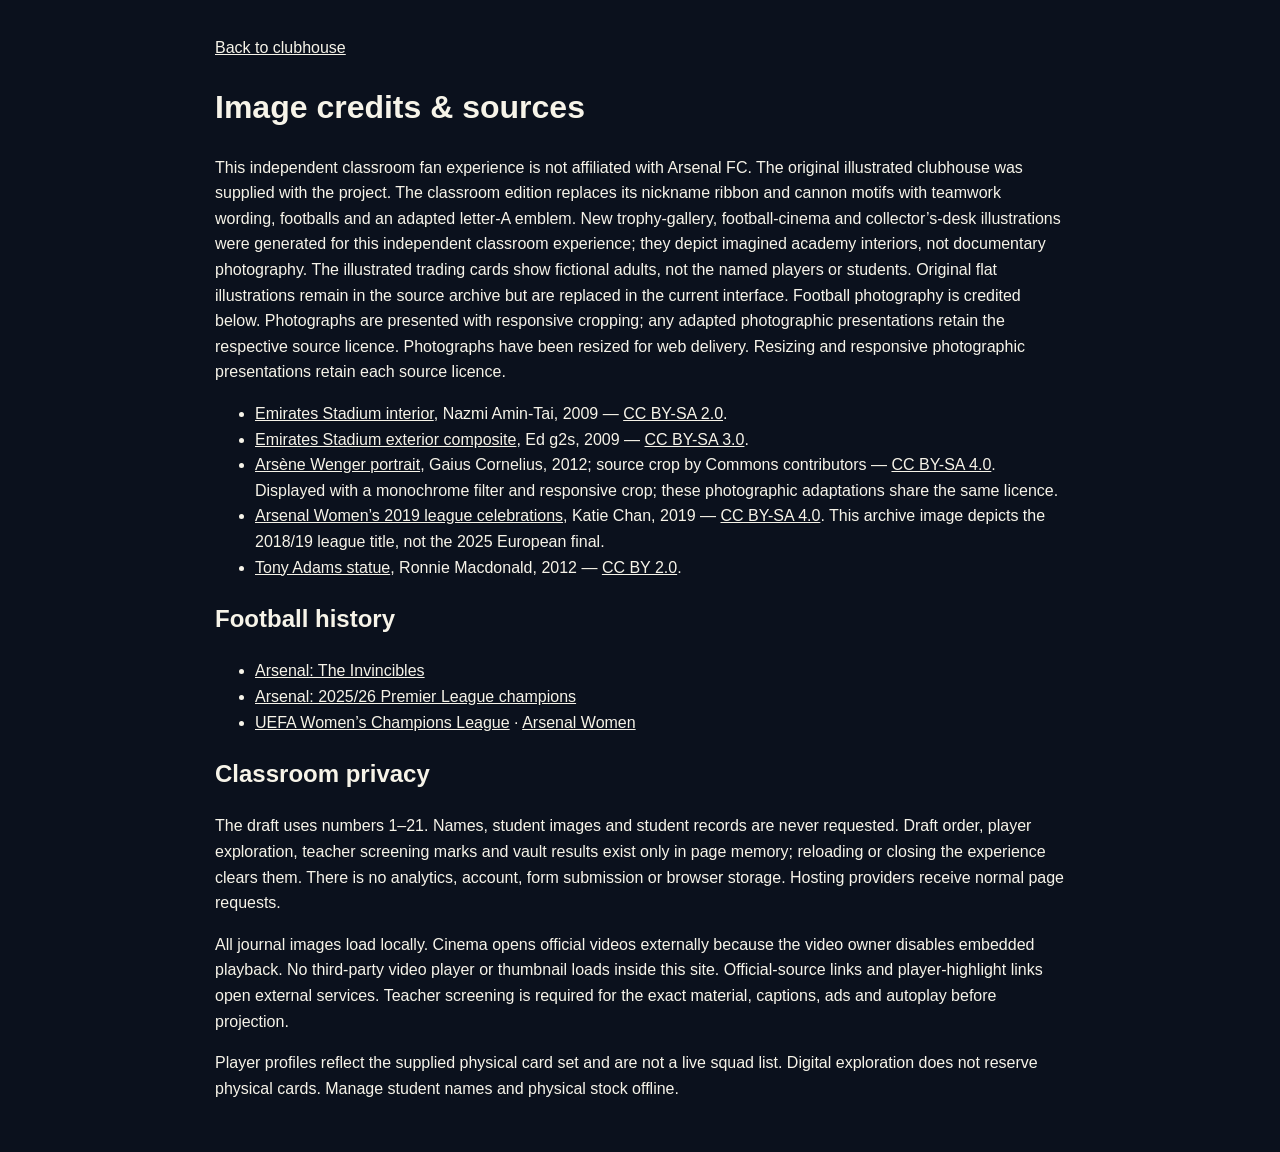
==== credits.html @ dc144e75 "Complete immersive classroom redesign and classroom artwork cleanup" ====
<!doctype html><html lang="en"><head><meta charset="utf-8"><meta name="viewport" content="width=device-width,initial-scale=1"><title>Credits & sources · Arsenal Academy</title><link rel="icon" href="data:,"><link rel="stylesheet" href="academy.css?v=editorial-3"></head><body><main style="max-width:920px;padding:35px;margin:auto;line-height:1.6"><a href="index.html">Back to clubhouse</a><h1>Image credits & sources</h1><p>This independent classroom fan experience is not affiliated with Arsenal FC. The original illustrated clubhouse was supplied with the project. The classroom edition replaces its nickname ribbon and cannon motifs with teamwork wording, footballs and an adapted letter-A emblem. New trophy-gallery, football-cinema and collector’s-desk illustrations were generated for this independent classroom experience; they depict imagined academy interiors, not documentary photography. The illustrated trading cards show fictional adults, not the named players or students. Original flat illustrations remain in the source archive but are replaced in the current interface. Football photography is credited below. Photographs are presented with responsive cropping; any adapted photographic presentations retain the respective source licence. Photographs have been resized for web delivery. Resizing and responsive photographic presentations retain each source licence.</p><ul>
<li><a href="https://commons.wikimedia.org/wiki/File:Emirates_stadium.jpg">Emirates Stadium interior</a>, Nazmi Amin-Tai, 2009 — <a href="https://creativecommons.org/licenses/by-sa/2.0/">CC BY-SA 2.0</a>.</li>
<li><a href="https://commons.wikimedia.org/wiki/File:Emirates_Stadium_-_East_side_-_Composite.jpg">Emirates Stadium exterior composite</a>, Ed g2s, 2009 — <a href="https://creativecommons.org/licenses/by-sa/3.0/">CC BY-SA 3.0</a>.</li>
<li><a href="https://commons.wikimedia.org/wiki/File:Arsene_Wenger_JHayes_(cropped).jpg">Arsène Wenger portrait</a>, Gaius Cornelius, 2012; source crop by Commons contributors — <a href="https://creativecommons.org/licenses/by-sa/4.0/">CC BY-SA 4.0</a>. Displayed with a monochrome filter and responsive crop; these photographic adaptations share the same licence.</li>
<li><a href="https://commons.wikimedia.org/wiki/File:Arsenal_WFC_v_Manchester_City_WFC,_11_May_2019_(03).jpg">Arsenal Women’s 2019 league celebrations</a>, Katie Chan, 2019 — <a href="https://creativecommons.org/licenses/by-sa/4.0/">CC BY-SA 4.0</a>. This archive image depicts the 2018/19 league title, not the 2025 European final.</li>
<li><a href="https://commons.wikimedia.org/wiki/File:Tony_Adams_Statue_-_front.jpg">Tony Adams statue</a>, Ronnie Macdonald, 2012 — <a href="https://creativecommons.org/licenses/by/2.0/">CC BY 2.0</a>.</li></ul>
<h2>Football history</h2><ul><li><a href="https://arsenal-fc.shorthandstories.com/the-invincibles-a-season-like-no-other/">Arsenal: The Invincibles</a></li><li><a href="https://www.arsenal.com/news/arsenal-crowned-202526-premier-league-champions-aOhcw4T06mFw">Arsenal: 2025/26 Premier League champions</a></li><li><a href="https://www.uefa.com/womenschampionsleague/history/seasons/2025/">UEFA Women’s Champions League</a> · <a href="https://www.arsenal.com/women">Arsenal Women</a></li></ul>
<h2>Classroom privacy</h2><p>The draft uses numbers 1–21. Names, student images and student records are never requested. Draft order, player exploration, teacher screening marks and vault results exist only in page memory; reloading or closing the experience clears them. There is no analytics, account, form submission or browser storage. Hosting providers receive normal page requests.</p><p>All journal images load locally. Cinema opens official videos externally because the video owner disables embedded playback. No third-party video player or thumbnail loads inside this site. Official-source links and player-highlight links open external services. Teacher screening is required for the exact material, captions, ads and autoplay before projection.</p><p>Player profiles reflect the supplied physical card set and are not a live squad list. Digital exploration does not reserve physical cards. Manage student names and physical stock offline.</p></main></body></html>
---- academy.css ----
:root{color-scheme:dark;--ink:#111927;--paper:#f7f4e9;--red:#b71935;--gold:#e6c37e;--muted:#b4bfce;font-family:Arial,Helvetica,sans-serif;color:var(--paper);background:#0b111d;font-synthesis:none}*{box-sizing:border-box}[hidden]{display:none!important}body{margin:0}button,a,input,summary{touch-action:manipulation}button,a,summary{-webkit-tap-highlight-color:transparent}button{font:inherit;cursor:pointer}a{color:inherit}button:disabled{opacity:.45;cursor:not-allowed}button:focus-visible,a:focus-visible,summary:focus-visible,input:focus-visible{outline:3px solid #ffd46d;outline-offset:4px}button,a,summary{scroll-margin:20px}.sr-only{position:absolute;width:1px;height:1px;padding:0;margin:-1px;clip:rect(0,0,0,0);overflow:hidden;white-space:nowrap}.academy-bar{height:72px;padding:10px 28px;display:flex;align-items:center;gap:30px;border-bottom:1px solid #ffffff26;background:#101622}.wordmark{text-decoration:none;font-size:18px;font-weight:900;letter-spacing:.06em;line-height:1.25}.wordmark span{display:block;font-size:11px;letter-spacing:.13em;color:var(--gold)}.academy-bar nav{display:flex;gap:6px;margin-left:auto}.academy-bar nav a{text-decoration:none;padding:12px 14px;font-size:15px;font-weight:700;border-radius:4px}.academy-bar nav a[aria-current]{background:var(--red)}.academy-bar nav a:hover{background:#ffffff16}.academy-bar nav a[aria-current]:hover{background:var(--red)}.primary,.quiet,.btn,.outline,.monitor-select{display:inline-flex;align-items:center;justify-content:center;min-height:48px;padding:12px 20px;border-radius:3px;font-weight:800;line-height:1.25;font-size:16px;text-decoration:none;border:1px solid transparent}.primary,.btn{background:var(--red);color:white}.primary:hover,.btn:hover{background:#d12744}.quiet,.outline{background:#ffffff0b;border-color:#ffffff38;color:var(--paper)}.quiet:hover,.outline:hover{background:#ffffff19}.academy-bar>.quiet{min-height:42px;font-size:14px;padding:9px 13px}#main{max-width:1920px;margin:auto;padding:0 28px}#slides{position:relative}.journal-top{height:52px;display:flex;align-items:center;justify-content:space-between;gap:20px;border-bottom:1px solid #ffffff38;font-size:14px;font-weight:900;letter-spacing:.12em}.journal-top>span:last-child{font-size:11px;color:#c2c7d1}.journal-top b{color:var(--gold);margin-left:10px}.spread{position:relative;isolation:isolate;overflow:hidden;min-height:500px;height:calc(100svh - 214px);max-height:1000px;background:var(--paper);color:var(--ink);display:grid;grid-template-columns:1fr 1fr}.story-copy{padding:clamp(30px,4.1vw,78px);display:flex;flex-direction:column;align-items:flex-start;justify-content:center;z-index:2;min-width:0}.kicker{font-size:clamp(12px,1vw,18px);font-weight:900;letter-spacing:.15em;line-height:1.45;display:block;color:var(--red)}.story-copy h1{font-family:Georgia,'Times New Roman',serif;font-size:clamp(38px,4.4vw,86px);line-height:.99;letter-spacing:-.055em;margin:20px 0 22px;font-weight:900;max-width:100%;outline:none}.story-copy h1 em{font-style:normal;color:var(--red)}.story-copy>p{font-size:clamp(20px,1.8vw,34px);line-height:1.4;max-width:630px;margin:0 0 24px}.story-copy .primary{margin-top:4px;font-size:clamp(16px,1.2vw,22px)}.photo{margin:0;min-width:0;min-height:0;position:relative;overflow:hidden}.photo img{height:100%;width:100%;object-fit:cover;display:block}.photo figcaption{position:absolute;bottom:46px;left:18px;right:16px;color:#fff;font-size:11px;line-height:1.4;text-shadow:0 1px 5px #000;background:#0c1427c9;padding:5px 8px;width:fit-content;max-width:calc(100% - 32px)}.spread-folio{position:absolute;bottom:0;left:0;right:0;height:36px;display:flex;align-items:center;justify-content:space-between;padding:0 24px;z-index:4;background:var(--ink);color:var(--paper);font-size:10px;letter-spacing:.16em;font-weight:800;border-top:1px solid #ffffff40}.journal-controls{display:flex;align-items:center;gap:12px;height:78px}.journal-controls .quiet,.journal-controls .primary{min-height:44px}.journal-controls #contents{font-size:14px;gap:20px}#count{color:var(--gold);font-variant-numeric:tabular-nums}.control-right{margin-left:auto;display:flex;gap:12px}.teacher-notes{position:absolute;z-index:8;bottom:80px;right:0;width:min(560px,96%);border:1px solid var(--gold);background:#111a2b;box-shadow:0 15px 60px #000b;padding:28px;border-radius:6px}.teacher-notes p{font-size:21px;line-height:1.5}.teacher-notes .actions{gap:10px}.teacher-notes #speechStatus{font-size:14px;color:var(--gold)}.question{border-top:1px solid #11192744;padding-top:14px;width:100%;max-width:600px;margin-top:4px}.question summary{font-size:clamp(16px,1.25vw,24px);line-height:1.4;cursor:pointer;font-weight:700}.question p{font-size:clamp(17px,1.4vw,27px);line-height:1.5;margin:14px 0 0;color:var(--red)}.layout-cover{color:var(--paper);background:var(--ink);display:block}.layout-cover>.photo{position:absolute;inset:0}.layout-cover>.photo:after{content:'';position:absolute;inset:0;background:linear-gradient(90deg,#101725ee 0%,#101725ad 43%,#10172511 100%),linear-gradient(0deg,#10172580,transparent)}.layout-cover .story-copy{position:relative;width:72%;height:100%;padding-bottom:65px}.layout-cover .kicker{color:var(--gold)}.layout-cover .story-copy h1{font-size:clamp(60px,8.6vw,165px);margin:18px 0;letter-spacing:-.06em}.layout-cover .story-copy h1 em{color:var(--paper)}.layout-cover .story-copy>p{font-size:clamp(21px,1.9vw,36px);max-width:560px}.cover-deck{display:flex;gap:45px;margin-top:14px;border-top:1px solid var(--gold);padding-top:15px;color:var(--gold);font-size:clamp(15px,1.2vw,23px);font-weight:700;line-height:1.4}.cover-stamp{position:absolute;right:32px;top:30px;border:1px solid var(--gold);padding:17px;color:var(--gold);font-size:12px;line-height:1.5;font-weight:800;letter-spacing:.08em;transform:rotate(4deg)}.layout-cover figcaption{left:auto}.layout-home{grid-template-columns:44% 56%;grid-template-rows:1fr 86px}.layout-home .story-copy{grid-row:1/3;padding-bottom:60px}.layout-home .story-copy h1{font-size:clamp(34px,3.7vw,74px)}.layout-home .photo img{object-position:50% 45%}.layout-home .photo figcaption{bottom:12px}.location-strip{display:flex;align-items:center;justify-content:space-between;gap:16px;background:var(--red);color:#fff;padding:0 25px 36px;font-size:10px;letter-spacing:.1em;font-weight:800}.location-strip strong{font-family:Georgia,serif;font-size:42px}.layout-unbeaten{background:var(--red);color:white;grid-template-columns:49% 51%}.layout-unbeaten .kicker{color:var(--gold)}.layout-unbeaten .story-copy h1{font-size:clamp(36px,4.3vw,83px)}.layout-unbeaten .story-copy h1 em{color:var(--paper)}.layout-unbeaten .question{border-color:#fff6}.layout-unbeaten .question p{color:var(--gold)}.stat-art{background:var(--ink);padding:clamp(26px,3vw,60px);padding-bottom:60px;display:flex;flex-direction:column;justify-content:center;text-align:center;border-left:1px solid #ffffff38}.stat-art>strong{font-size:clamp(150px,19vw,360px);line-height:.85;font-weight:900;letter-spacing:-.1em;display:block;color:var(--gold);margin:20px 0 24px}.stat-art>strong>span{font-size:15px;display:block;letter-spacing:.3em;color:#fff;margin-top:20px}.record{display:flex;justify-content:center;border-top:1px solid #ffffff38;border-bottom:1px solid #ffffff38;padding:16px 0;gap:35px;font-size:12px;letter-spacing:.06em}.record b{font-size:clamp(26px,3vw,54px);display:block}.stat-art>p{font-family:Georgia,serif;font-size:clamp(18px,1.8vw,34px);line-height:1.25;margin:20px 0 0}.layout-trophies{grid-template-columns:46% 54%}.layout-trophies .photo{background:#2a172b}.layout-trophies .photo img{object-fit:cover}.trophy-dates{display:flex;gap:28px;border-top:1px solid #11192744;padding-top:20px;font-family:Georgia,serif;font-size:clamp(24px,2.1vw,40px);color:var(--red)}.trophy-dates b{font:800 10px/1.5 Arial,sans-serif;display:block;letter-spacing:.1em;margin-top:5px;color:var(--ink)}.layout-portrait{grid-template-columns:52% 48%;background:var(--red);color:white}.layout-portrait .photo img{object-position:50% 26%;filter:grayscale(1)}.layout-portrait .story-copy h1{font-size:clamp(42px,5.3vw,103px)}.layout-portrait .story-copy h1 em,.layout-portrait .kicker,.layout-portrait .question p{color:var(--gold)}.layout-portrait .question{border-color:#fff5}.layout-women{grid-template-columns:43% 57%;background:#f5f2e8}.layout-women .photo{margin:clamp(20px,3vw,55px) clamp(20px,3vw,55px) 68px 0;transform:rotate(-2deg);border:10px solid white;box-shadow:0 12px 28px #17203330}.layout-women .photo img{object-position:center;object-fit:cover}.layout-women .photo figcaption{bottom:0;left:0;right:0;max-width:100%;width:100%;font-size:10px}.layout-women .story-copy{padding-right:15px}.title-years{display:flex;align-items:center;gap:20px;color:var(--red);font-family:Georgia,serif}.title-years b{font-size:clamp(36px,4.1vw,78px);letter-spacing:-.05em}.title-years span{font-size:22px}.layout-team{grid-template-columns:48% 52%;background:#f5f2e8}.pitch{margin:28px 0 64px 28px;position:relative;border:2px solid #ffffff80;background:repeating-linear-gradient(0deg,#174b3f 0 12.5%,#1b5547 12.5% 25%);display:flex;flex-direction:column;align-items:center;justify-content:space-evenly;padding:15px;outline:12px solid #123d34;outline-offset:-1px;isolation:isolate}.pitch:before{content:'';position:absolute;inset:12px;border:1px solid #fff5;z-index:-1}.pitch:after{content:'';width:32%;aspect-ratio:1;position:absolute;top:50%;left:50%;translate:-50% -50%;border:1px solid #fff5;border-radius:50%;z-index:-1}.pitch-line{position:absolute;left:12px;right:12px;top:50%;height:1px;background:#fff5;z-index:-1}.position{color:white;background:#102e29db;border:1px solid #ffffff65;padding:9px 20px;min-width:150px;display:flex;align-items:center;gap:15px;border-radius:4px;font-weight:800;font-size:16px}.position b{background:var(--red);border:2px solid white;min-width:36px;height:36px;display:grid;place-items:center;font-size:17px}.position[aria-pressed=true]{background:var(--gold);color:var(--ink);border-color:var(--gold)}.story-copy>.instruction{font-size:clamp(15px,1.2vw,22px);color:#52606b;margin-bottom:15px}.story-copy>.position-lesson{border-left:3px solid var(--red);padding-left:15px;font-size:clamp(18px,1.5vw,28px);min-height:90px;margin-bottom:0}.layout-cinema{background:#131c2e;color:var(--paper);grid-template-columns:51% 49%}.layout-cinema .kicker{color:var(--gold)}.layout-cinema .story-copy h1 em{color:var(--gold)}.layout-cinema .photo img{object-fit:cover}.layout-cinema .story-copy>.small{font-size:14px;margin-top:20px;color:#c4cbd7}.layout-cards{grid-template-columns:47% 53%;background:var(--paper)}.card-fan{position:relative;min-width:0;display:flex;justify-content:center;align-items:center;background:#152432;isolation:isolate;overflow:hidden}.collectible{position:absolute;width:44%;aspect-ratio:2/3;max-height:68%;border:5px solid var(--gold);border-radius:12px;padding:20px 12px;background:#9e1530;box-shadow:0 16px 36px #0008;color:var(--paper);display:flex;align-items:center;flex-direction:column;text-align:center;justify-content:space-between;transform-origin:50% 80%}.collectible>span:first-child{font-size:9px;letter-spacing:.1em}.collectible h2{font-family:Georgia,serif;font-size:clamp(24px,2.8vw,54px);line-height:1;margin:5px 0}.shirt-number{font-size:clamp(50px,7vw,130px);line-height:1;letter-spacing:-.1em;color:var(--gold);text-shadow:3px 3px #421021}.collectible>span{font-size:11px;font-weight:800}.collectible>strong{font-size:9px;border-top:1px solid #fff5;width:100%;padding-top:10px;letter-spacing:.06em}.card-0{left:6%;transform:rotate(-17deg);background:#a42237}.card-1{z-index:2;transform:rotate(0);translate:0 -12px}.card-2{right:6%;transform:rotate(17deg);background:#1f483c}.card-fan>p{position:absolute;bottom:48px;left:10px;right:10px;text-align:center;color:var(--gold);font-size:11px;letter-spacing:.1em;font-weight:800}.layout-draw{grid-template-columns:48% 52%}.draw-art{background:var(--red);display:flex;flex-direction:column;align-items:center;justify-content:center;color:var(--paper);padding:30px 25px 60px}.draw-art .kicker{color:var(--gold)}.draw-art>b{font-size:clamp(170px,23vw,440px);line-height:.9;letter-spacing:-.12em;margin:10px 30px 20px 0}.draw-art>span:not(.kicker){font-size:11px;font-weight:900;letter-spacing:.1em}.draw-balls{display:flex;gap:18px;margin-top:25px}.draw-balls span{width:clamp(44px,5vw,90px);aspect-ratio:1;border-radius:50%;display:grid;place-items:center;font-size:clamp(20px,2.4vw,45px);font-weight:900;background:var(--paper);color:var(--red);box-shadow:3px 7px 0 #5b0e22}.draw-balls span:nth-child(2){background:var(--gold);transform:translateY(-10px)}.layout-leaders{grid-template-columns:1fr;grid-template-rows:43% 1fr;background:var(--ink);color:var(--paper);padding-bottom:36px}.layout-leaders .story-copy{padding:26px 4%;display:grid;grid-template-columns:52% 48%;grid-template-rows:auto 1fr;gap:0 25px;align-items:center}.layout-leaders .kicker{grid-column:1/3;color:var(--gold);font-size:12px}.layout-leaders .story-copy h1{font-size:clamp(36px,4.1vw,78px);margin:10px 0}.layout-leaders .story-copy h1 em{color:var(--gold)}.layout-leaders .story-copy>p{font-size:clamp(20px,1.8vw,33px);margin:0}.leadership-cards{display:grid;grid-template-columns:repeat(3,minmax(0,1fr));padding:0 4% 22px;gap:22px;min-height:0}.leadership-cards details{position:relative;border-top:1px solid var(--gold);background:#1d283a;padding:14px 18px;overflow:auto}.leadership-cards summary{list-style:none;cursor:pointer;text-align:center;display:flex;flex-direction:column;align-items:center;gap:9px}.shield-art{color:var(--gold);width:clamp(50px,6.3vw,120px);height:auto;max-height:130px;display:block}.leadership-cards strong{font-family:Georgia,serif;font-size:clamp(20px,1.8vw,33px)}.leadership-cards summary>span{color:var(--gold);font-size:clamp(15px,1.1vw,21px)}.leadership-cards small{font-size:12px;color:#bdc8d6}.leadership-cards details>p{font-size:clamp(16px,1.2vw,23px);line-height:1.4;text-align:center;color:var(--gold);margin:14px 0 4px}.leadership-cards details[open] .shield-art{display:none}.layout-vault{grid-template-columns:48% 52%}.layout-vault .photo img{object-position:50% 40%}.mini-shields{display:flex;gap:8px;margin:0 0 24px}.mini-shields .shield-art{width:clamp(25px,3vw,54px);color:#b59654}.room-bar{display:flex;align-items:center;justify-content:space-between;gap:15px;margin:24px 0}.room-bar h1{font-family:Georgia,serif;font-size:clamp(25px,3vw,45px);letter-spacing:-.04em;margin:0;outline:none}[data-view]:not(#slides){padding-bottom:30px;max-width:1500px;margin:auto}.panel{background:#192336;border:1px solid #ffffff29;border-radius:8px;padding:24px;margin:18px 0;line-height:1.5}.panel .muted,.muted{color:#b9c5d6}.small{font-size:14px;line-height:1.5}.actions{display:flex;align-items:center;flex-wrap:wrap;gap:10px}.footer{font-size:11px;color:#a3adbf;text-align:center;padding:5px 0 22px;line-height:1.6}.footer span{white-space:nowrap}.draft-hero{background:var(--red);padding:28px 36px;border-radius:7px}.draft-hero>span{font-size:12px;letter-spacing:.14em;color:var(--gold);font-weight:800}.draft-hero h2{font:900 clamp(30px,4vw,65px)/1.05 Georgia,serif;letter-spacing:-.04em;margin:15px 0}.draft-hero p{font-size:20px;line-height:1.5;max-width:1000px;margin-bottom:0}.draft-pick{font-size:clamp(26px,4vw,65px);font-weight:900;letter-spacing:-.04em;color:var(--gold);background:#101826;padding:36px 20px;text-align:center;margin:24px 0;border-top:1px solid var(--gold);border-bottom:1px solid var(--gold);min-height:150px;display:grid;place-items:center}.draft-history{display:flex;flex-wrap:wrap;gap:9px}.draft-token{padding:8px 13px;border:1px solid #d8bd80;border-radius:4px;color:var(--gold);font-weight:800}.filters{display:flex;gap:10px;margin:22px 0}.filter[aria-pressed=true]{background:var(--red);border-color:var(--red)}#scout>h2,#captains>h2{display:none}#scout>.muted,#captains>.muted{font-size:20px;line-height:1.5}.scout-banner{padding:24px;background:var(--red);margin:22px 0}.scout-banner h3{font-family:Georgia,serif;font-size:30px;margin:0 0 10px}.scout-banner p{margin:0;font-size:18px}.players{display:grid;grid-template-columns:repeat(auto-fill,minmax(205px,1fr));gap:14px}.player{background:var(--paper);color:var(--ink);border:3px solid var(--paper);border-radius:5px;text-align:left;display:flex;flex-direction:column;gap:10px;padding:20px;min-height:190px}.player strong{font:800 23px/1.1 Georgia,serif}.player>span{font-size:14px}.player>small{font-size:13px;color:#48546a}.player .country{font-size:26px;font-weight:800}.player[aria-pressed=true]{border-color:var(--gold);box-shadow:0 0 0 3px var(--red)}.flag{width:35px;height:24px;border:1px solid #a3aabc}.player-portrait{float:right;font-size:65px;padding:10px 25px}.panel h2{font:900 32px Georgia,serif}.panel h3{font-size:23px}.feature-heading{padding:22px 0}.feature-heading h2{font:900 clamp(36px,4vw,64px)/1 Georgia,serif;letter-spacing:-.04em;margin:15px 0}.feature-heading .kicker{color:var(--gold)}.feature-heading p{font-size:20px;margin-bottom:0}.cinema-layout{display:grid;grid-template-columns:1fr 340px;gap:24px}.cinema-console{background:#192336;border:1px solid #ffffff29;border-radius:7px;padding:24px;min-width:0}.console-top{display:flex;justify-content:space-between;gap:15px;flex-wrap:wrap;font-size:12px;letter-spacing:.06em;color:var(--gold)}.console-screen{aspect-ratio:16/9;background:#080e1a;margin:18px 0;border:1px solid #ffffff28;overflow:hidden}.console-screen>img,.console-screen>iframe{width:100%;height:100%;object-fit:cover;display:block;border:0}.cinema-title{height:100%;display:flex;flex-direction:column;align-items:center;justify-content:center;padding:25px;text-align:center;background:#101927}.cinema-title .kicker{color:var(--gold)}.cinema-title strong{font:900 clamp(30px,4vw,64px) Georgia,serif;margin:20px 0}.cinema-title p{font-size:18px}.cinema-console>p{font-size:18px;line-height:1.5}.cinema-console>p.small{font-size:14px}.film-list{display:flex;flex-direction:column;gap:14px}.film{flex:1;min-height:150px;display:flex;flex-direction:column;justify-content:center;align-items:flex-start;gap:12px;text-align:left;background:var(--paper);color:var(--ink);border:3px solid var(--paper);padding:22px}.film>span,.film>small{font-size:11px;font-weight:900;letter-spacing:.08em}.film strong{font:900 28px Georgia,serif;letter-spacing:-.03em}.film[aria-pressed=true]{background:var(--red);border-color:var(--gold);color:white}.review-check{display:flex;align-items:center;gap:10px;font-size:16px;line-height:1.5;margin-top:25px}.review-check input{width:23px;height:23px;accent-color:var(--red);flex-shrink:0}.bar{display:flex;justify-content:space-between;align-items:center;gap:14px}.badgegrid{display:grid;grid-template-columns:repeat(6,minmax(0,1fr));gap:15px;margin:22px 0}.mystery{background:#101725;border:1px solid #9f8659;border-radius:7px;color:var(--gold);display:flex;align-items:center;flex-direction:column;justify-content:center;padding:20px 12px;gap:15px;min-height:175px;font-size:13px;font-weight:900}.mystery:hover{background:#7e1a32}.mystery .shield-art{width:85px}.reveal{padding:24px;background:var(--paper);color:var(--ink);border-left:7px solid var(--red);margin-bottom:22px}.reveal h2{margin:12px 0}.reveal p{font-size:22px;line-height:1.5}.reveal>strong{font-size:22px;color:var(--red)}#history p{font-size:16px}#rowTitle{font-size:23px;color:var(--gold)}#prompt{font-size:20px}dialog{color:var(--paper);background:#111a2a;border:1px solid var(--gold);border-radius:8px;width:min(850px,94vw);max-height:88svh;padding:26px}dialog::backdrop{background:#070b15dd}.dialog-bar{display:flex;align-items:center;justify-content:space-between;gap:20px;margin-bottom:20px}.dialog-bar h2{font:900 35px Georgia,serif;margin:0}#chapterList{display:grid;grid-template-columns:1fr 1fr;gap:10px}#chapterList button{background:#1d2b40;color:var(--paper);border:1px solid #ffffff29;border-radius:4px;min-height:65px;text-align:left;display:flex;align-items:center;gap:16px;padding:14px;font-weight:700;font-size:16px}#chapterList button span{color:var(--gold);font:900 25px Georgia,serif}#chapterList button[aria-current=page]{border-color:var(--gold);background:#7f2036}
@media(min-width:1600px){.academy-bar{height:84px;padding-inline:45px}.academy-bar nav a{font-size:19px;padding:14px 22px}.wordmark{font-size:22px}.wordmark span{font-size:13px}#main{padding-inline:45px}.journal-top{height:60px;font-size:19px}.journal-top>span:last-child{font-size:14px}.spread{height:calc(100svh - 250px);min-height:600px}.journal-controls{height:90px}.journal-controls .primary,.journal-controls .quiet{font-size:20px;min-height:54px}.journal-controls #contents{font-size:18px}.spread-folio{height:42px;font-size:13px}.photo figcaption{font-size:13px;bottom:50px}.footer{font-size:13px}.layout-women .photo figcaption{font-size:12px}.leadership-cards small{font-size:15px}}
@media(max-height:760px) and (min-width:901px){.academy-bar{height:60px}.journal-top{height:42px}.journal-controls{height:68px}.spread{height:calc(100svh - 180px);min-height:440px}.story-copy{padding:25px 35px 50px}.story-copy h1{font-size:clamp(32px,4vw,66px);margin:12px 0 16px}.story-copy>p{font-size:clamp(18px,1.65vw,25px);margin-bottom:18px}.layout-cover .story-copy h1{font-size:clamp(60px,8vw,120px)}.layout-cover .story-copy>p{font-size:22px}.stat-art>strong{font-size:170px}.stat-art{padding:24px 32px 50px}.stat-art>p{font-size:23px;margin-top:10px}.record{padding:10px 0}.layout-leaders .story-copy h1{font-size:45px}.leadership-cards .shield-art{max-height:85px}.leadership-cards summary{gap:6px}.leadership-cards strong{font-size:24px}.layout-leaders .story-copy>p{font-size:22px}.draw-art>b{font-size:240px}.title-years b{font-size:45px}.layout-portrait .story-copy h1{font-size:60px}.layout-home .story-copy h1{font-size:44px}.cover-deck{margin-top:0}.spread-folio{height:32px}}
@media(max-width:1050px){.academy-bar{gap:15px;padding-inline:18px}.academy-bar nav a{padding:11px 10px;font-size:14px}#main{padding-inline:18px}.wordmark{font-size:16px}.wordmark span{font-size:9px}.story-copy{padding:30px 30px 55px}.story-copy h1{font-size:37px}.story-copy>p{font-size:21px}.layout-home .story-copy h1{font-size:34px}.layout-portrait .story-copy h1{font-size:50px}.layout-home{grid-template-columns:47% 53%}.layout-women{grid-template-columns:46% 54%}.title-years{gap:10px}.title-years b{font-size:40px}.badgegrid{grid-template-columns:repeat(3,1fr)}.cinema-layout{grid-template-columns:1fr 270px}.film strong{font-size:23px}.leadership-cards{gap:12px}.leadership-cards strong{font-size:22px}.record{gap:24px}.layout-cover .story-copy h1{font-size:85px}.collectible{padding:15px 8px}.collectible h2{font-size:28px}}
@media(max-width:760px){.academy-bar{height:auto;min-height:70px;flex-wrap:wrap;padding:13px 14px;gap:12px}.academy-bar nav{order:3;width:100%;margin:0;justify-content:space-between;gap:2px}.academy-bar nav a{font-size:13px;padding:10px 9px}.academy-bar>.quiet{margin-left:auto}.wordmark{font-size:16px}#main{padding-inline:12px}.journal-top{height:46px;font-size:11px;letter-spacing:.05em}.journal-top>span:last-child{font-size:9px}.journal-top b{margin-left:4px}.spread{height:auto;min-height:0;display:flex;flex-direction:column;padding-bottom:32px}.story-copy{padding:28px 25px;min-height:290px}.story-copy h1{font-size:40px!important;margin:14px 0 20px}.story-copy>p{font-size:21px;line-height:1.45;margin-bottom:18px}.photo{min-height:230px;max-height:340px}.photo img{height:300px}.photo figcaption{bottom:8px;font-size:10px;left:8px;max-width:calc(100% - 16px)}.spread-folio{height:32px;padding-inline:15px;font-size:8px}.journal-controls{height:auto;min-height:76px;flex-wrap:wrap;padding:12px 0;gap:8px}.journal-controls .quiet,.journal-controls .primary{font-size:13px;padding:10px 13px}.journal-controls #contents{font-size:13px;gap:10px}.control-right{gap:8px;margin-left:auto}.control-right #notesToggle{font-size:12px;padding-inline:9px}.teacher-notes{bottom:80px;padding:22px}.teacher-notes p{font-size:19px}.layout-cover{min-height:580px}.layout-cover>.photo{min-height:100%;max-height:none}.layout-cover>.photo img{height:100%}.layout-cover .story-copy{width:100%;height:550px;justify-content:flex-end;padding-bottom:65px}.layout-cover .story-copy h1{font-size:76px!important}.layout-cover .story-copy>p{font-size:23px;max-width:370px}.cover-deck{font-size:16px;gap:45px}.cover-stamp{font-size:9px;right:15px;top:20px;padding:10px}.layout-cover figcaption{bottom:38px;left:8px;right:8px;font-size:9px}.layout-home .story-copy{order:0;padding-bottom:25px}.layout-home .photo{order:1}.location-strip{order:2;padding:18px;font-size:8px}.location-strip strong{font-size:30px}.question summary{font-size:17px}.question p{font-size:18px}.stat-art{padding:35px 25px 45px;order:1}.stat-art>strong{font-size:200px}.stat-art>p{font-size:23px}.record b{font-size:38px}.layout-trophies>.photo{order:1;min-height:300px}.layout-trophies .photo img{height:350px;object-position:50% 40%}.layout-portrait .photo{max-height:380px}.layout-portrait .photo img{height:380px;object-position:50% 30%}.layout-women .photo{margin:0 20px 30px;max-height:none;transform:rotate(-1deg)}.layout-women .photo img{height:auto;min-height:230px}.layout-women .story-copy{padding-right:25px}.title-years b{font-size:50px}.pitch{order:1;min-height:420px;margin:0 20px 30px;padding:25px;gap:18px}.layout-team .story-copy{order:0}.position{min-width:190px;font-size:17px}.story-copy>.position-lesson{min-height:80px;font-size:19px}.story-copy>.instruction{font-size:16px}.layout-cinema .photo{order:1}.layout-cards .card-fan{height:440px;min-height:440px}.collectible{height:290px;width:43%;max-width:210px;padding:18px 10px}.shirt-number{font-size:80px}.collectible h2{font-size:32px}.card-fan>p{bottom:16px;font-size:9px}.draw-art{order:1;padding:35px 25px}.draw-art>b{font-size:240px}.layout-leaders .story-copy{display:flex;min-height:0;padding:30px 25px}.layout-leaders .story-copy h1{font-size:46px!important;margin:15px 0 20px}.layout-leaders .story-copy>p{font-size:21px}.leadership-cards{grid-template-columns:1fr;padding:0 20px 25px;gap:15px}.leadership-cards summary{display:grid;grid-template-columns:55px 1fr;text-align:left;column-gap:20px;padding:12px 0;align-items:center}.leadership-cards .shield-art{width:55px;grid-row:1/4}.leadership-cards strong{font-size:23px}.leadership-cards summary span{font-size:16px}.leadership-cards summary small{font-size:12px}.leadership-cards details>p{font-size:19px}.leadership-cards details[open] .shield-art{display:block}.layout-vault .photo{order:1}.mini-shields{gap:10px}.mini-shields .shield-art{width:32px}.room-bar{margin:20px 0;align-items:flex-start}.room-bar h1{font-size:27px}.room-bar .quiet{font-size:12px;padding:10px;min-height:42px}.draft-hero{padding:25px}.draft-hero h2{font-size:36px}.draft-hero p{font-size:19px}.panel{padding:20px}.actions .btn,.actions .outline,.actions .primary,.actions .quiet{font-size:15px;padding:12px 15px}.draft-pick{font-size:33px;padding:25px 15px}.players{grid-template-columns:repeat(2,minmax(0,1fr));gap:10px}.player{padding:13px;min-height:190px;gap:8px}.player strong{font-size:21px}.player>small{font-size:12px}.player-portrait{display:none}.cinema-layout{display:flex;flex-direction:column}.film-list{order:-1;display:grid;grid-template-columns:1fr 1fr;gap:10px}.film{padding:15px;min-height:150px}.film strong{font-size:24px}.film>span,.film>small{font-size:9px}.cinema-console{padding:16px}.feature-heading h2{font-size:46px}.badgegrid{grid-template-columns:repeat(3,minmax(0,1fr));gap:9px}.mystery{padding:15px 8px;min-height:135px;font-size:10px}.mystery .shield-art{width:60px}.reveal{padding:18px}.reveal h2{font-size:28px}.reveal p,.reveal>strong{font-size:20px}#rowTitle{font-size:19px}#remaining{font-size:12px}.dialog-bar h2{font-size:27px}dialog{padding:20px}#chapterList{grid-template-columns:1fr}#chapterList button{min-height:58px}.footer{font-size:10px;padding-block:14px}}
@media(prefers-reduced-motion:no-preference){.spread .story-copy{animation:none}@keyframes arrive{from{opacity:.45;transform:translateY(8px)}to{opacity:1;transform:none}}button,a,summary{transition:background .15s,border-color .15s}}
@media(prefers-reduced-motion:reduce){*{scroll-behavior:auto!important}}

/* Reserve the folio height independently of the home-ground caption strip. */
.layout-home{grid-template-rows:1fr 116px}.location-strip{padding-bottom:42px}
@media(max-width:760px){.location-strip{padding:18px}}

.display-status{position:fixed;bottom:90px;right:30px;max-width:400px;padding:16px 20px;border:1px solid var(--gold);background:#18263b;color:var(--paper);box-shadow:0 10px 30px #0008;z-index:20;font-size:16px;line-height:1.5}.classroom-view .academy-bar{height:52px;min-height:52px;justify-content:flex-end}.classroom-view .academy-bar nav,.classroom-view .wordmark{display:none}.classroom-view .spread{height:calc(100svh - 210px)}.classroom-view .academy-bar>.quiet{margin-left:auto}@media(max-width:760px){.classroom-view .spread{height:auto}.display-status{right:15px;left:15px;bottom:90px}}
@media(max-width:760px){.layout-cover .story-copy h1{font-size:clamp(50px,16.7vw,76px)!important}.layout-cover .photo figcaption{background:#101725dd;color:#fff}.journal-controls{align-items:stretch}}
.photo figcaption{z-index:1}@media(max-width:760px){.layout-cover .story-copy h1{font-size:clamp(48px,14.8vw,76px)!important}}

.console-screen{max-height:32svh;min-height:220px}.feature-heading h2{font-size:clamp(34px,3vw,50px)}@media(max-width:760px){.console-screen{min-height:180px;max-height:none}.feature-heading h2{font-size:40px}}
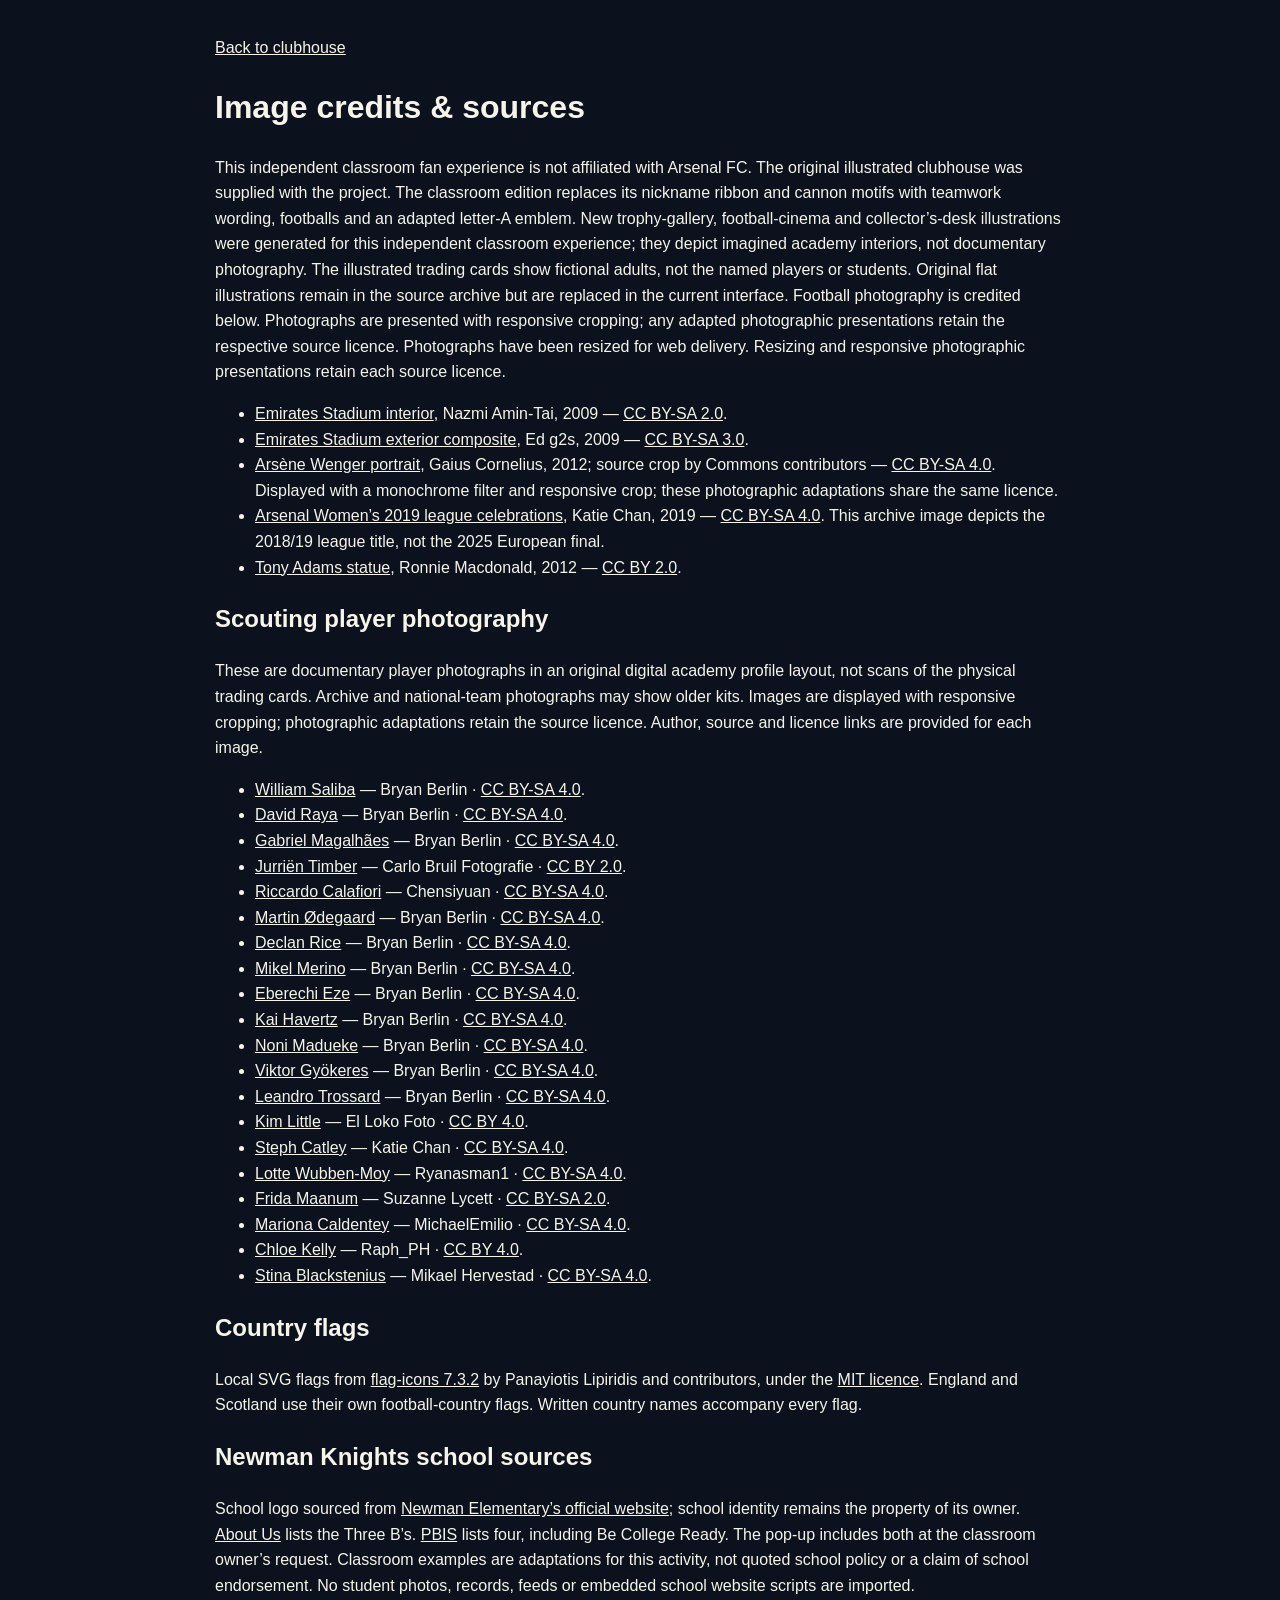
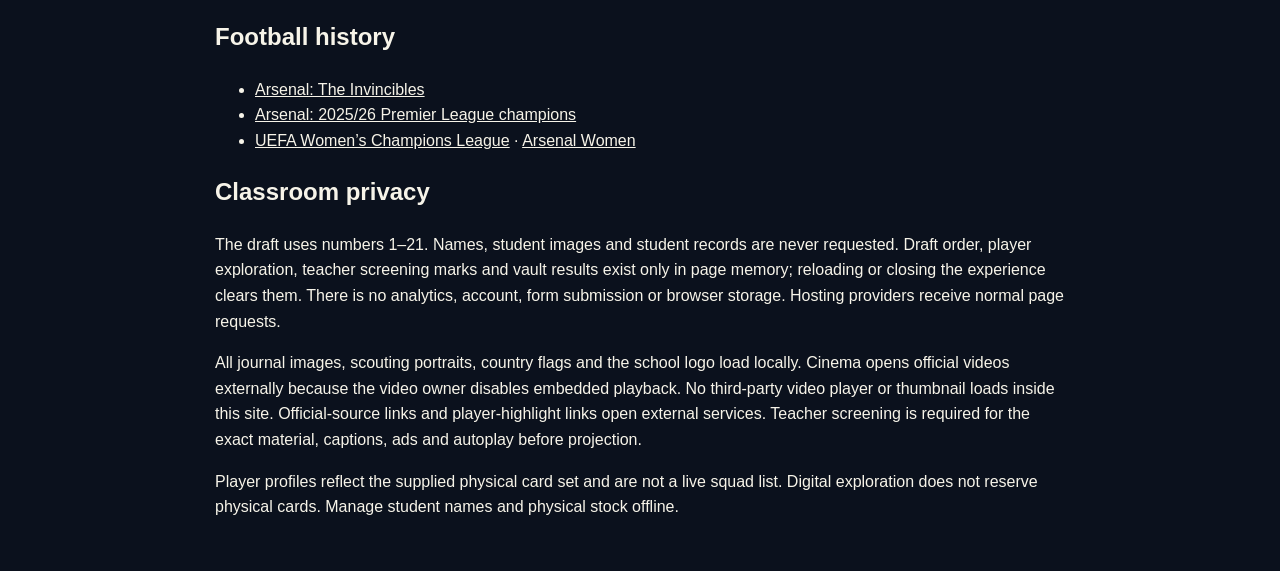
==== commit 3ccdc61c: "Fix scouting portraits and country flags and connect Newman school values" ====
--- a/credits.html
+++ b/credits.html
@@ -1,8 +1,8 @@
-<!doctype html><html lang="en"><head><meta charset="utf-8"><meta name="viewport" content="width=device-width,initial-scale=1"><title>Credits & sources · Arsenal Academy</title><link rel="icon" href="data:,"><link rel="stylesheet" href="academy.css?v=editorial-3"></head><body><main style="max-width:920px;padding:35px;margin:auto;line-height:1.6"><a href="index.html">Back to clubhouse</a><h1>Image credits & sources</h1><p>This independent classroom fan experience is not affiliated with Arsenal FC. The original illustrated clubhouse was supplied with the project. The classroom edition replaces its nickname ribbon and cannon motifs with teamwork wording, footballs and an adapted letter-A emblem. New trophy-gallery, football-cinema and collector’s-desk illustrations were generated for this independent classroom experience; they depict imagined academy interiors, not documentary photography. The illustrated trading cards show fictional adults, not the named players or students. Original flat illustrations remain in the source archive but are replaced in the current interface. Football photography is credited below. Photographs are presented with responsive cropping; any adapted photographic presentations retain the respective source licence. Photographs have been resized for web delivery. Resizing and responsive photographic presentations retain each source licence.</p><ul>
+<!doctype html><html lang="en"><head><meta charset="utf-8"><meta name="viewport" content="width=device-width,initial-scale=1"><title>Credits & sources · Arsenal Academy</title><link rel="icon" href="data:,"><link rel="stylesheet" href="academy.css?v=editorial-5"></head><body><main style="max-width:920px;padding:35px;margin:auto;line-height:1.6"><a href="index.html">Back to clubhouse</a><h1>Image credits & sources</h1><p>This independent classroom fan experience is not affiliated with Arsenal FC. The original illustrated clubhouse was supplied with the project. The classroom edition replaces its nickname ribbon and cannon motifs with teamwork wording, footballs and an adapted letter-A emblem. New trophy-gallery, football-cinema and collector’s-desk illustrations were generated for this independent classroom experience; they depict imagined academy interiors, not documentary photography. The illustrated trading cards show fictional adults, not the named players or students. Original flat illustrations remain in the source archive but are replaced in the current interface. Football photography is credited below. Photographs are presented with responsive cropping; any adapted photographic presentations retain the respective source licence. Photographs have been resized for web delivery. Resizing and responsive photographic presentations retain each source licence.</p><ul>
 <li><a href="https://commons.wikimedia.org/wiki/File:Emirates_stadium.jpg">Emirates Stadium interior</a>, Nazmi Amin-Tai, 2009 — <a href="https://creativecommons.org/licenses/by-sa/2.0/">CC BY-SA 2.0</a>.</li>
 <li><a href="https://commons.wikimedia.org/wiki/File:Emirates_Stadium_-_East_side_-_Composite.jpg">Emirates Stadium exterior composite</a>, Ed g2s, 2009 — <a href="https://creativecommons.org/licenses/by-sa/3.0/">CC BY-SA 3.0</a>.</li>
 <li><a href="https://commons.wikimedia.org/wiki/File:Arsene_Wenger_JHayes_(cropped).jpg">Arsène Wenger portrait</a>, Gaius Cornelius, 2012; source crop by Commons contributors — <a href="https://creativecommons.org/licenses/by-sa/4.0/">CC BY-SA 4.0</a>. Displayed with a monochrome filter and responsive crop; these photographic adaptations share the same licence.</li>
 <li><a href="https://commons.wikimedia.org/wiki/File:Arsenal_WFC_v_Manchester_City_WFC,_11_May_2019_(03).jpg">Arsenal Women’s 2019 league celebrations</a>, Katie Chan, 2019 — <a href="https://creativecommons.org/licenses/by-sa/4.0/">CC BY-SA 4.0</a>. This archive image depicts the 2018/19 league title, not the 2025 European final.</li>
 <li><a href="https://commons.wikimedia.org/wiki/File:Tony_Adams_Statue_-_front.jpg">Tony Adams statue</a>, Ronnie Macdonald, 2012 — <a href="https://creativecommons.org/licenses/by/2.0/">CC BY 2.0</a>.</li></ul>
-<h2>Football history</h2><ul><li><a href="https://arsenal-fc.shorthandstories.com/the-invincibles-a-season-like-no-other/">Arsenal: The Invincibles</a></li><li><a href="https://www.arsenal.com/news/arsenal-crowned-202526-premier-league-champions-aOhcw4T06mFw">Arsenal: 2025/26 Premier League champions</a></li><li><a href="https://www.uefa.com/womenschampionsleague/history/seasons/2025/">UEFA Women’s Champions League</a> · <a href="https://www.arsenal.com/women">Arsenal Women</a></li></ul>
-<h2>Classroom privacy</h2><p>The draft uses numbers 1–21. Names, student images and student records are never requested. Draft order, player exploration, teacher screening marks and vault results exist only in page memory; reloading or closing the experience clears them. There is no analytics, account, form submission or browser storage. Hosting providers receive normal page requests.</p><p>All journal images load locally. Cinema opens official videos externally because the video owner disables embedded playback. No third-party video player or thumbnail loads inside this site. Official-source links and player-highlight links open external services. Teacher screening is required for the exact material, captions, ads and autoplay before projection.</p><p>Player profiles reflect the supplied physical card set and are not a live squad list. Digital exploration does not reserve physical cards. Manage student names and physical stock offline.</p></main></body></html>
+<h2>Scouting player photography</h2><p>These are documentary player photographs in an original digital academy profile layout, not scans of the physical trading cards. Archive and national-team photographs may show older kits. Images are displayed with responsive cropping; photographic adaptations retain the source licence. Author, source and licence links are provided for each image.</p><ul><li id="photo-william-saliba"><a href="https://commons.wikimedia.org/wiki/File:William_Saliba_France_v_Paraguay_4_July_2026-183.jpg">William Saliba</a> — Bryan Berlin · <a href="https://creativecommons.org/licenses/by-sa/4.0">CC BY-SA 4.0</a>.</li><li id="photo-david-raya"><a href="https://commons.wikimedia.org/wiki/File:David_Raya_Argentina_v_Spain_19_July_2026-003_(cropped).jpg">David Raya</a> — Bryan Berlin · <a href="https://creativecommons.org/licenses/by-sa/4.0">CC BY-SA 4.0</a>.</li><li id="photo-gabriel-magalhaes"><a href="https://commons.wikimedia.org/wiki/File:Gabriel_Magalhaes_Brazil_V_Morocco_13_June_2026-132_(cropped).jpg">Gabriel Magalhães</a> — Bryan Berlin · <a href="https://creativecommons.org/licenses/by-sa/4.0">CC BY-SA 4.0</a>.</li><li id="photo-jurrien-timber"><a href="https://commons.wikimedia.org/wiki/File:JURRIEN_TIMBER.jpg">Jurriën Timber</a> — Carlo Bruil Fotografie · <a href="https://creativecommons.org/licenses/by/2.0">CC BY 2.0</a>.</li><li id="photo-riccardo-calafiori"><a href="https://commons.wikimedia.org/wiki/File:1_Riccardo_Calafiori_2026_(cropped).jpg">Riccardo Calafiori</a> — Chensiyuan · <a href="https://creativecommons.org/licenses/by-sa/4.0">CC BY-SA 4.0</a>.</li><li id="photo-martin-degaard"><a href="https://commons.wikimedia.org/wiki/File:Martin_Odegaard_France_v_Norway_26_June_26-014.jpg">Martin Ødegaard</a> — Bryan Berlin · <a href="https://creativecommons.org/licenses/by-sa/4.0">CC BY-SA 4.0</a>.</li><li id="photo-declan-rice"><a href="https://commons.wikimedia.org/wiki/File:Declan_Rice_England_v_Ghana_23_June_2026-150.jpg">Declan Rice</a> — Bryan Berlin · <a href="https://creativecommons.org/licenses/by-sa/4.0">CC BY-SA 4.0</a>.</li><li id="photo-mikel-merino"><a href="https://commons.wikimedia.org/wiki/File:Mikel_Merino_France_v_Spain_7.24.26-241_(cropped).jpg">Mikel Merino</a> — Bryan Berlin · <a href="https://creativecommons.org/licenses/by-sa/4.0">CC BY-SA 4.0</a>.</li><li id="photo-eberechi-eze"><a href="https://commons.wikimedia.org/wiki/File:Eberechi_Eze_England_v_Ghana_23_June_2026-039.jpg">Eberechi Eze</a> — Bryan Berlin · <a href="https://creativecommons.org/licenses/by-sa/4.0">CC BY-SA 4.0</a>.</li><li id="photo-kai-havertz"><a href="https://commons.wikimedia.org/wiki/File:Kai_Havertz_Ecuador_v_Germany_25_June_2026-118.jpg">Kai Havertz</a> — Bryan Berlin · <a href="https://creativecommons.org/licenses/by-sa/4.0">CC BY-SA 4.0</a>.</li><li id="photo-noni-madueke"><a href="https://commons.wikimedia.org/wiki/File:Noni_Madueke_England_v_Panama_27_June_26-054.jpg">Noni Madueke</a> — Bryan Berlin · <a href="https://creativecommons.org/licenses/by-sa/4.0">CC BY-SA 4.0</a>.</li><li id="photo-viktor-gyokeres"><a href="https://commons.wikimedia.org/wiki/File:Viktor_Gyokeres_France_v_Sweden_6.30.26-123_(cropped).jpg">Viktor Gyökeres</a> — Bryan Berlin · <a href="https://creativecommons.org/licenses/by-sa/4.0">CC BY-SA 4.0</a>.</li><li id="photo-leandro-trossard"><a href="https://commons.wikimedia.org/wiki/File:Leandro_Trossard_Belgium_v_USA_6_July_2026-258.jpg">Leandro Trossard</a> — Bryan Berlin · <a href="https://creativecommons.org/licenses/by-sa/4.0">CC BY-SA 4.0</a>.</li><li id="photo-kim-little"><a href="https://commons.wikimedia.org/wiki/File:Kim_Little_20191016.jpg">Kim Little</a> — El Loko Foto · <a href="https://creativecommons.org/licenses/by/4.0">CC BY 4.0</a>.</li><li id="photo-steph-catley"><a href="https://commons.wikimedia.org/wiki/File:20260927-Steph_Catley.jpg">Steph Catley</a> — Katie Chan · <a href="https://creativecommons.org/licenses/by-sa/4.0">CC BY-SA 4.0</a>.</li><li id="photo-lotte-wubben-moy"><a href="https://commons.wikimedia.org/wiki/File:Lotte_Wubben-Moy.jpg">Lotte Wubben-Moy</a> — Ryanasman1 · <a href="https://creativecommons.org/licenses/by-sa/4.0">CC BY-SA 4.0</a>.</li><li id="photo-frida-maanum"><a href="https://commons.wikimedia.org/wiki/File:Fridamaanum_arsenal.jpg">Frida Maanum</a> — Suzanne Lycett · <a href="https://creativecommons.org/licenses/by-sa/2.0">CC BY-SA 2.0</a>.</li><li id="photo-mariona-caldentey"><a href="https://commons.wikimedia.org/wiki/File:Brann_-_Bar%C3%A7a_Femen%C3%AD_CG3A5801_(cropped).jpg">Mariona Caldentey</a> — MichaelEmilio · <a href="https://creativecommons.org/licenses/by-sa/4.0">CC BY-SA 4.0</a>.</li><li id="photo-chloe-kelly"><a href="https://commons.wikimedia.org/wiki/File:On_29.07.England_Lionesses_Bus_Celebration_-_The_Mall,_Lond2025_11_(cropped-J1).jpg">Chloe Kelly</a> — Raph_PH · <a href="https://creativecommons.org/licenses/by/4.0">CC BY 4.0</a>.</li><li id="photo-stina-blackstenius"><a href="https://commons.wikimedia.org/wiki/File:Sweden_-_Serbia_09_(cropped).jpg">Stina Blackstenius</a> — Mikael Hervestad · <a href="https://creativecommons.org/licenses/by-sa/4.0">CC BY-SA 4.0</a>.</li></ul><h2>Country flags</h2><p>Local SVG flags from <a href="https://github.com/lipis/flag-icons/tree/v7.3.2">flag-icons 7.3.2</a> by Panayiotis Lipiridis and contributors, under the <a href="art/flags/LICENSE">MIT licence</a>. England and Scotland use their own football-country flags. Written country names accompany every flag.</p><h2>Newman Knights school sources</h2><p>School logo sourced from <a href="https://newman.chino.k12.ca.us/">Newman Elementary’s official website</a>; school identity remains the property of its owner. <a href="https://newman.chino.k12.ca.us/185610_3">About Us</a> lists the Three B’s. <a href="https://newman.chino.k12.ca.us/pbis-home">PBIS</a> lists four, including Be College Ready. The pop-up includes both at the classroom owner’s request. Classroom examples are adaptations for this activity, not quoted school policy or a claim of school endorsement. No student photos, records, feeds or embedded school website scripts are imported.</p><h2>Football history</h2><ul><li><a href="https://arsenal-fc.shorthandstories.com/the-invincibles-a-season-like-no-other/">Arsenal: The Invincibles</a></li><li><a href="https://www.arsenal.com/news/arsenal-crowned-202526-premier-league-champions-aOhcw4T06mFw">Arsenal: 2025/26 Premier League champions</a></li><li><a href="https://www.uefa.com/womenschampionsleague/history/seasons/2025/">UEFA Women’s Champions League</a> · <a href="https://www.arsenal.com/women">Arsenal Women</a></li></ul>
+<h2>Classroom privacy</h2><p>The draft uses numbers 1–21. Names, student images and student records are never requested. Draft order, player exploration, teacher screening marks and vault results exist only in page memory; reloading or closing the experience clears them. There is no analytics, account, form submission or browser storage. Hosting providers receive normal page requests.</p><p>All journal images, scouting portraits, country flags and the school logo load locally. Cinema opens official videos externally because the video owner disables embedded playback. No third-party video player or thumbnail loads inside this site. Official-source links and player-highlight links open external services. Teacher screening is required for the exact material, captions, ads and autoplay before projection.</p><p>Player profiles reflect the supplied physical card set and are not a live squad list. Digital exploration does not reserve physical cards. Manage student names and physical stock offline.</p></main></body></html>
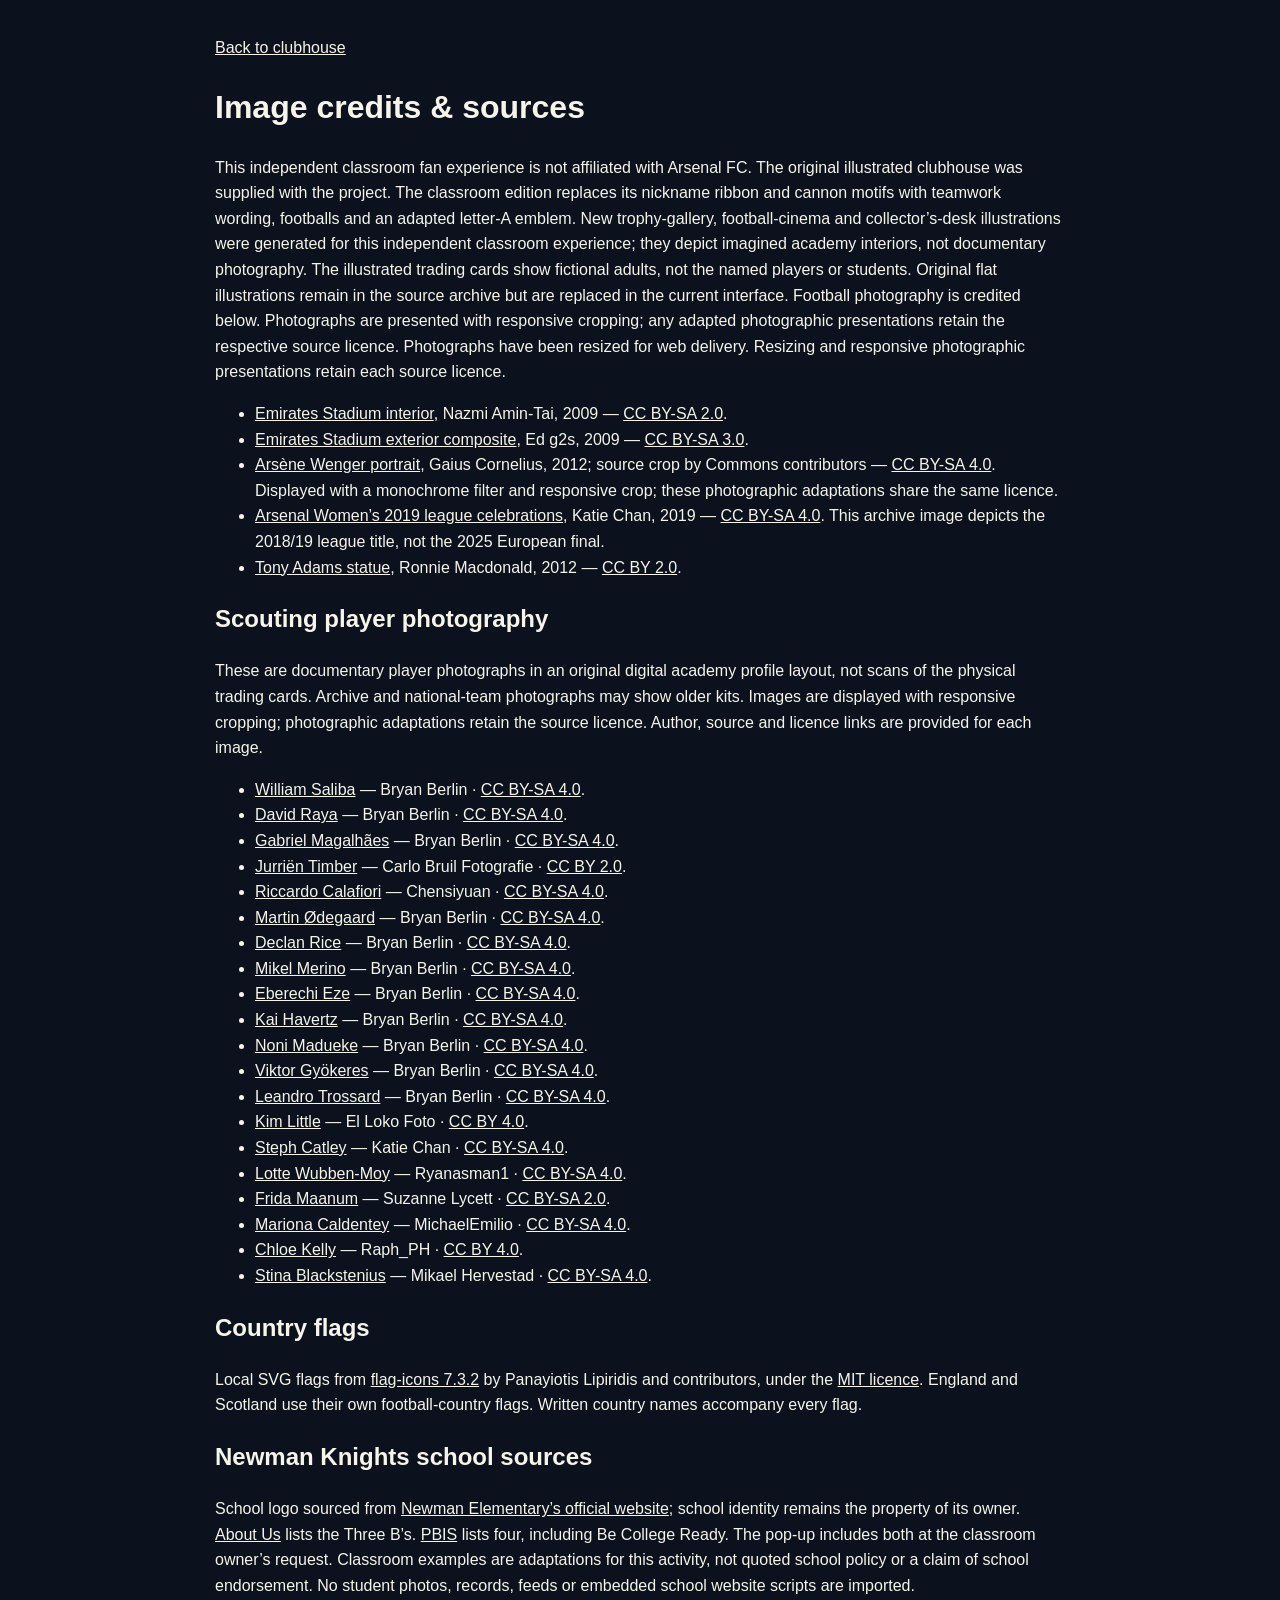
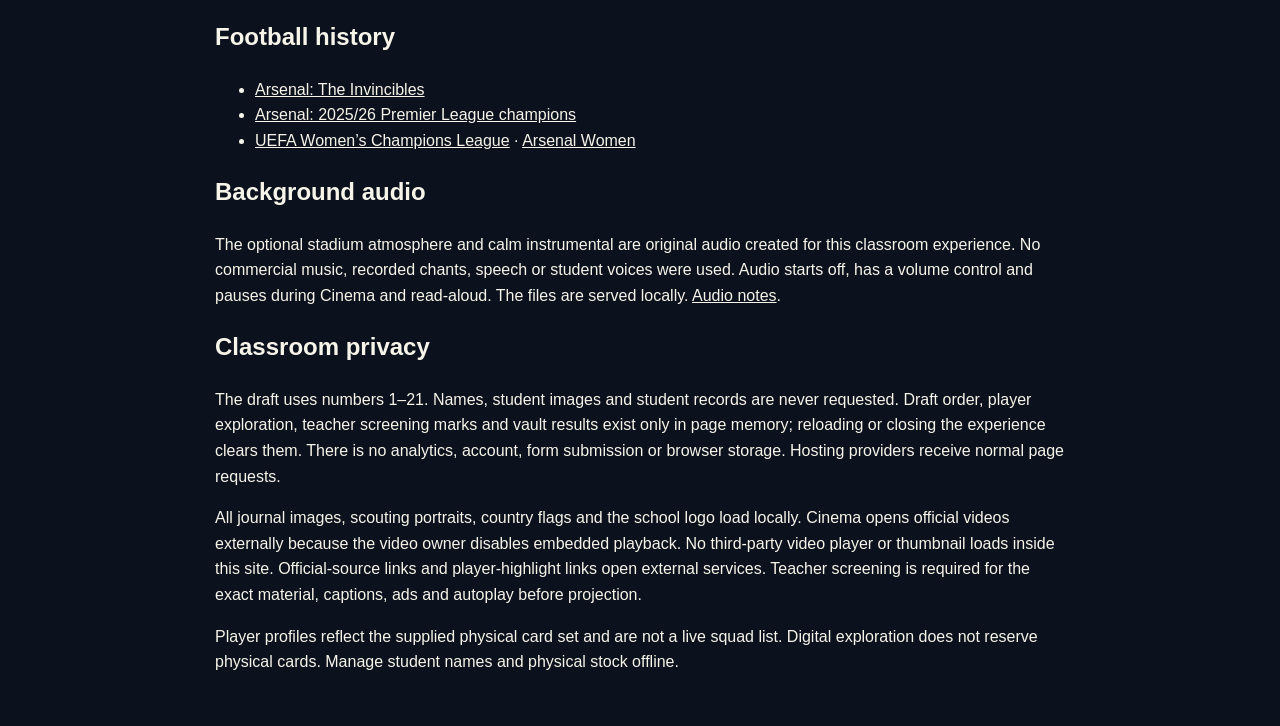
==== commit 866627a4: "Add immersive full-screen classroom mode and optional original background sound" ====
--- a/credits.html
+++ b/credits.html
@@ -1,8 +1,8 @@
-<!doctype html><html lang="en"><head><meta charset="utf-8"><meta name="viewport" content="width=device-width,initial-scale=1"><title>Credits & sources · Arsenal Academy</title><link rel="icon" href="data:,"><link rel="stylesheet" href="academy.css?v=editorial-5"></head><body><main style="max-width:920px;padding:35px;margin:auto;line-height:1.6"><a href="index.html">Back to clubhouse</a><h1>Image credits & sources</h1><p>This independent classroom fan experience is not affiliated with Arsenal FC. The original illustrated clubhouse was supplied with the project. The classroom edition replaces its nickname ribbon and cannon motifs with teamwork wording, footballs and an adapted letter-A emblem. New trophy-gallery, football-cinema and collector’s-desk illustrations were generated for this independent classroom experience; they depict imagined academy interiors, not documentary photography. The illustrated trading cards show fictional adults, not the named players or students. Original flat illustrations remain in the source archive but are replaced in the current interface. Football photography is credited below. Photographs are presented with responsive cropping; any adapted photographic presentations retain the respective source licence. Photographs have been resized for web delivery. Resizing and responsive photographic presentations retain each source licence.</p><ul>
+<!doctype html><html lang="en"><head><meta charset="utf-8"><meta name="viewport" content="width=device-width,initial-scale=1"><title>Credits & sources · Arsenal Academy</title><link rel="icon" href="data:,"><link rel="stylesheet" href="academy.css?v=editorial-6"></head><body><main style="max-width:920px;padding:35px;margin:auto;line-height:1.6"><a href="index.html">Back to clubhouse</a><h1>Image credits & sources</h1><p>This independent classroom fan experience is not affiliated with Arsenal FC. The original illustrated clubhouse was supplied with the project. The classroom edition replaces its nickname ribbon and cannon motifs with teamwork wording, footballs and an adapted letter-A emblem. New trophy-gallery, football-cinema and collector’s-desk illustrations were generated for this independent classroom experience; they depict imagined academy interiors, not documentary photography. The illustrated trading cards show fictional adults, not the named players or students. Original flat illustrations remain in the source archive but are replaced in the current interface. Football photography is credited below. Photographs are presented with responsive cropping; any adapted photographic presentations retain the respective source licence. Photographs have been resized for web delivery. Resizing and responsive photographic presentations retain each source licence.</p><ul>
 <li><a href="https://commons.wikimedia.org/wiki/File:Emirates_stadium.jpg">Emirates Stadium interior</a>, Nazmi Amin-Tai, 2009 — <a href="https://creativecommons.org/licenses/by-sa/2.0/">CC BY-SA 2.0</a>.</li>
 <li><a href="https://commons.wikimedia.org/wiki/File:Emirates_Stadium_-_East_side_-_Composite.jpg">Emirates Stadium exterior composite</a>, Ed g2s, 2009 — <a href="https://creativecommons.org/licenses/by-sa/3.0/">CC BY-SA 3.0</a>.</li>
 <li><a href="https://commons.wikimedia.org/wiki/File:Arsene_Wenger_JHayes_(cropped).jpg">Arsène Wenger portrait</a>, Gaius Cornelius, 2012; source crop by Commons contributors — <a href="https://creativecommons.org/licenses/by-sa/4.0/">CC BY-SA 4.0</a>. Displayed with a monochrome filter and responsive crop; these photographic adaptations share the same licence.</li>
 <li><a href="https://commons.wikimedia.org/wiki/File:Arsenal_WFC_v_Manchester_City_WFC,_11_May_2019_(03).jpg">Arsenal Women’s 2019 league celebrations</a>, Katie Chan, 2019 — <a href="https://creativecommons.org/licenses/by-sa/4.0/">CC BY-SA 4.0</a>. This archive image depicts the 2018/19 league title, not the 2025 European final.</li>
 <li><a href="https://commons.wikimedia.org/wiki/File:Tony_Adams_Statue_-_front.jpg">Tony Adams statue</a>, Ronnie Macdonald, 2012 — <a href="https://creativecommons.org/licenses/by/2.0/">CC BY 2.0</a>.</li></ul>
 <h2>Scouting player photography</h2><p>These are documentary player photographs in an original digital academy profile layout, not scans of the physical trading cards. Archive and national-team photographs may show older kits. Images are displayed with responsive cropping; photographic adaptations retain the source licence. Author, source and licence links are provided for each image.</p><ul><li id="photo-william-saliba"><a href="https://commons.wikimedia.org/wiki/File:William_Saliba_France_v_Paraguay_4_July_2026-183.jpg">William Saliba</a> — Bryan Berlin · <a href="https://creativecommons.org/licenses/by-sa/4.0">CC BY-SA 4.0</a>.</li><li id="photo-david-raya"><a href="https://commons.wikimedia.org/wiki/File:David_Raya_Argentina_v_Spain_19_July_2026-003_(cropped).jpg">David Raya</a> — Bryan Berlin · <a href="https://creativecommons.org/licenses/by-sa/4.0">CC BY-SA 4.0</a>.</li><li id="photo-gabriel-magalhaes"><a href="https://commons.wikimedia.org/wiki/File:Gabriel_Magalhaes_Brazil_V_Morocco_13_June_2026-132_(cropped).jpg">Gabriel Magalhães</a> — Bryan Berlin · <a href="https://creativecommons.org/licenses/by-sa/4.0">CC BY-SA 4.0</a>.</li><li id="photo-jurrien-timber"><a href="https://commons.wikimedia.org/wiki/File:JURRIEN_TIMBER.jpg">Jurriën Timber</a> — Carlo Bruil Fotografie · <a href="https://creativecommons.org/licenses/by/2.0">CC BY 2.0</a>.</li><li id="photo-riccardo-calafiori"><a href="https://commons.wikimedia.org/wiki/File:1_Riccardo_Calafiori_2026_(cropped).jpg">Riccardo Calafiori</a> — Chensiyuan · <a href="https://creativecommons.org/licenses/by-sa/4.0">CC BY-SA 4.0</a>.</li><li id="photo-martin-degaard"><a href="https://commons.wikimedia.org/wiki/File:Martin_Odegaard_France_v_Norway_26_June_26-014.jpg">Martin Ødegaard</a> — Bryan Berlin · <a href="https://creativecommons.org/licenses/by-sa/4.0">CC BY-SA 4.0</a>.</li><li id="photo-declan-rice"><a href="https://commons.wikimedia.org/wiki/File:Declan_Rice_England_v_Ghana_23_June_2026-150.jpg">Declan Rice</a> — Bryan Berlin · <a href="https://creativecommons.org/licenses/by-sa/4.0">CC BY-SA 4.0</a>.</li><li id="photo-mikel-merino"><a href="https://commons.wikimedia.org/wiki/File:Mikel_Merino_France_v_Spain_7.24.26-241_(cropped).jpg">Mikel Merino</a> — Bryan Berlin · <a href="https://creativecommons.org/licenses/by-sa/4.0">CC BY-SA 4.0</a>.</li><li id="photo-eberechi-eze"><a href="https://commons.wikimedia.org/wiki/File:Eberechi_Eze_England_v_Ghana_23_June_2026-039.jpg">Eberechi Eze</a> — Bryan Berlin · <a href="https://creativecommons.org/licenses/by-sa/4.0">CC BY-SA 4.0</a>.</li><li id="photo-kai-havertz"><a href="https://commons.wikimedia.org/wiki/File:Kai_Havertz_Ecuador_v_Germany_25_June_2026-118.jpg">Kai Havertz</a> — Bryan Berlin · <a href="https://creativecommons.org/licenses/by-sa/4.0">CC BY-SA 4.0</a>.</li><li id="photo-noni-madueke"><a href="https://commons.wikimedia.org/wiki/File:Noni_Madueke_England_v_Panama_27_June_26-054.jpg">Noni Madueke</a> — Bryan Berlin · <a href="https://creativecommons.org/licenses/by-sa/4.0">CC BY-SA 4.0</a>.</li><li id="photo-viktor-gyokeres"><a href="https://commons.wikimedia.org/wiki/File:Viktor_Gyokeres_France_v_Sweden_6.30.26-123_(cropped).jpg">Viktor Gyökeres</a> — Bryan Berlin · <a href="https://creativecommons.org/licenses/by-sa/4.0">CC BY-SA 4.0</a>.</li><li id="photo-leandro-trossard"><a href="https://commons.wikimedia.org/wiki/File:Leandro_Trossard_Belgium_v_USA_6_July_2026-258.jpg">Leandro Trossard</a> — Bryan Berlin · <a href="https://creativecommons.org/licenses/by-sa/4.0">CC BY-SA 4.0</a>.</li><li id="photo-kim-little"><a href="https://commons.wikimedia.org/wiki/File:Kim_Little_20191016.jpg">Kim Little</a> — El Loko Foto · <a href="https://creativecommons.org/licenses/by/4.0">CC BY 4.0</a>.</li><li id="photo-steph-catley"><a href="https://commons.wikimedia.org/wiki/File:20260927-Steph_Catley.jpg">Steph Catley</a> — Katie Chan · <a href="https://creativecommons.org/licenses/by-sa/4.0">CC BY-SA 4.0</a>.</li><li id="photo-lotte-wubben-moy"><a href="https://commons.wikimedia.org/wiki/File:Lotte_Wubben-Moy.jpg">Lotte Wubben-Moy</a> — Ryanasman1 · <a href="https://creativecommons.org/licenses/by-sa/4.0">CC BY-SA 4.0</a>.</li><li id="photo-frida-maanum"><a href="https://commons.wikimedia.org/wiki/File:Fridamaanum_arsenal.jpg">Frida Maanum</a> — Suzanne Lycett · <a href="https://creativecommons.org/licenses/by-sa/2.0">CC BY-SA 2.0</a>.</li><li id="photo-mariona-caldentey"><a href="https://commons.wikimedia.org/wiki/File:Brann_-_Bar%C3%A7a_Femen%C3%AD_CG3A5801_(cropped).jpg">Mariona Caldentey</a> — MichaelEmilio · <a href="https://creativecommons.org/licenses/by-sa/4.0">CC BY-SA 4.0</a>.</li><li id="photo-chloe-kelly"><a href="https://commons.wikimedia.org/wiki/File:On_29.07.England_Lionesses_Bus_Celebration_-_The_Mall,_Lond2025_11_(cropped-J1).jpg">Chloe Kelly</a> — Raph_PH · <a href="https://creativecommons.org/licenses/by/4.0">CC BY 4.0</a>.</li><li id="photo-stina-blackstenius"><a href="https://commons.wikimedia.org/wiki/File:Sweden_-_Serbia_09_(cropped).jpg">Stina Blackstenius</a> — Mikael Hervestad · <a href="https://creativecommons.org/licenses/by-sa/4.0">CC BY-SA 4.0</a>.</li></ul><h2>Country flags</h2><p>Local SVG flags from <a href="https://github.com/lipis/flag-icons/tree/v7.3.2">flag-icons 7.3.2</a> by Panayiotis Lipiridis and contributors, under the <a href="art/flags/LICENSE">MIT licence</a>. England and Scotland use their own football-country flags. Written country names accompany every flag.</p><h2>Newman Knights school sources</h2><p>School logo sourced from <a href="https://newman.chino.k12.ca.us/">Newman Elementary’s official website</a>; school identity remains the property of its owner. <a href="https://newman.chino.k12.ca.us/185610_3">About Us</a> lists the Three B’s. <a href="https://newman.chino.k12.ca.us/pbis-home">PBIS</a> lists four, including Be College Ready. The pop-up includes both at the classroom owner’s request. Classroom examples are adaptations for this activity, not quoted school policy or a claim of school endorsement. No student photos, records, feeds or embedded school website scripts are imported.</p><h2>Football history</h2><ul><li><a href="https://arsenal-fc.shorthandstories.com/the-invincibles-a-season-like-no-other/">Arsenal: The Invincibles</a></li><li><a href="https://www.arsenal.com/news/arsenal-crowned-202526-premier-league-champions-aOhcw4T06mFw">Arsenal: 2025/26 Premier League champions</a></li><li><a href="https://www.uefa.com/womenschampionsleague/history/seasons/2025/">UEFA Women’s Champions League</a> · <a href="https://www.arsenal.com/women">Arsenal Women</a></li></ul>
-<h2>Classroom privacy</h2><p>The draft uses numbers 1–21. Names, student images and student records are never requested. Draft order, player exploration, teacher screening marks and vault results exist only in page memory; reloading or closing the experience clears them. There is no analytics, account, form submission or browser storage. Hosting providers receive normal page requests.</p><p>All journal images, scouting portraits, country flags and the school logo load locally. Cinema opens official videos externally because the video owner disables embedded playback. No third-party video player or thumbnail loads inside this site. Official-source links and player-highlight links open external services. Teacher screening is required for the exact material, captions, ads and autoplay before projection.</p><p>Player profiles reflect the supplied physical card set and are not a live squad list. Digital exploration does not reserve physical cards. Manage student names and physical stock offline.</p></main></body></html>
+<h2>Background audio</h2><p>The optional stadium atmosphere and calm instrumental are original audio created for this classroom experience. No commercial music, recorded chants, speech or student voices were used. Audio starts off, has a volume control and pauses during Cinema and read-aloud. The files are served locally. <a href="art/audio/PROVENANCE.md">Audio notes</a>.</p><h2>Classroom privacy</h2><p>The draft uses numbers 1–21. Names, student images and student records are never requested. Draft order, player exploration, teacher screening marks and vault results exist only in page memory; reloading or closing the experience clears them. There is no analytics, account, form submission or browser storage. Hosting providers receive normal page requests.</p><p>All journal images, scouting portraits, country flags and the school logo load locally. Cinema opens official videos externally because the video owner disables embedded playback. No third-party video player or thumbnail loads inside this site. Official-source links and player-highlight links open external services. Teacher screening is required for the exact material, captions, ads and autoplay before projection.</p><p>Player profiles reflect the supplied physical card set and are not a live squad list. Digital exploration does not reserve physical cards. Manage student names and physical stock offline.</p></main></body></html>
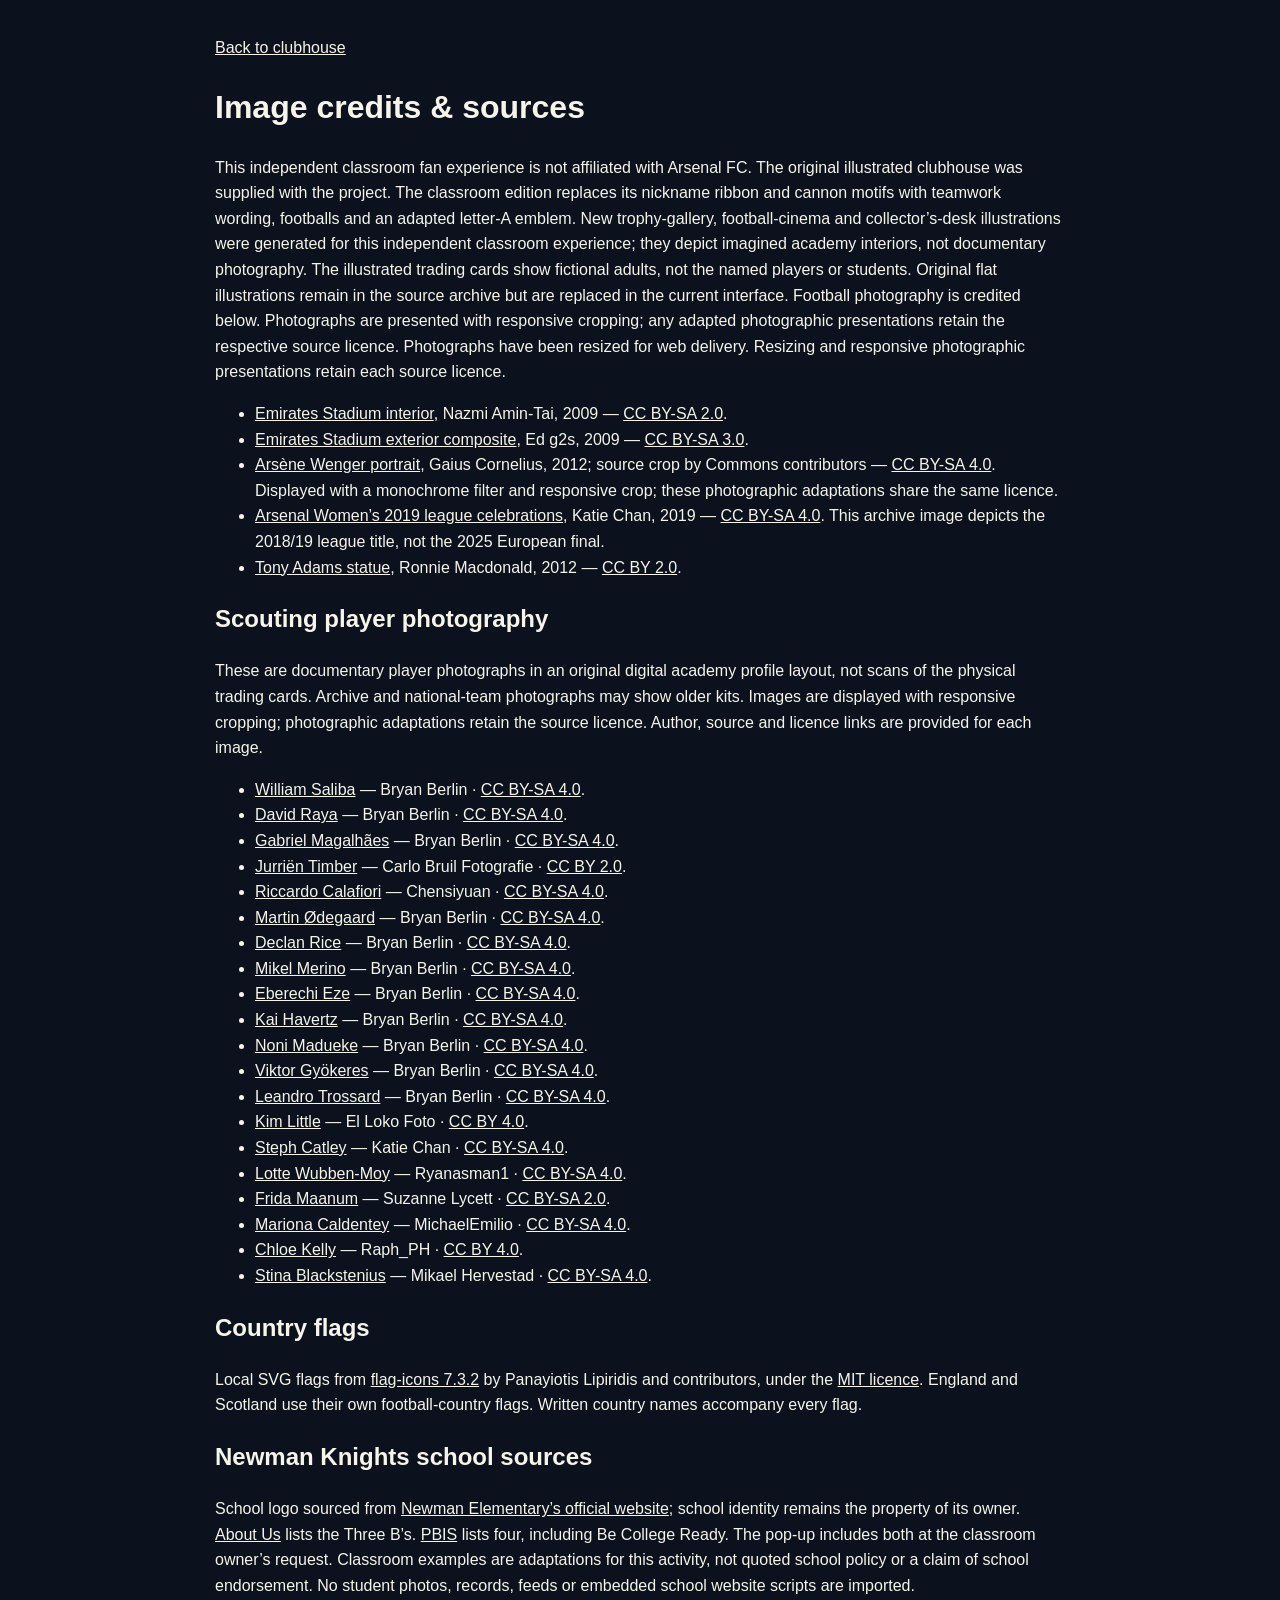
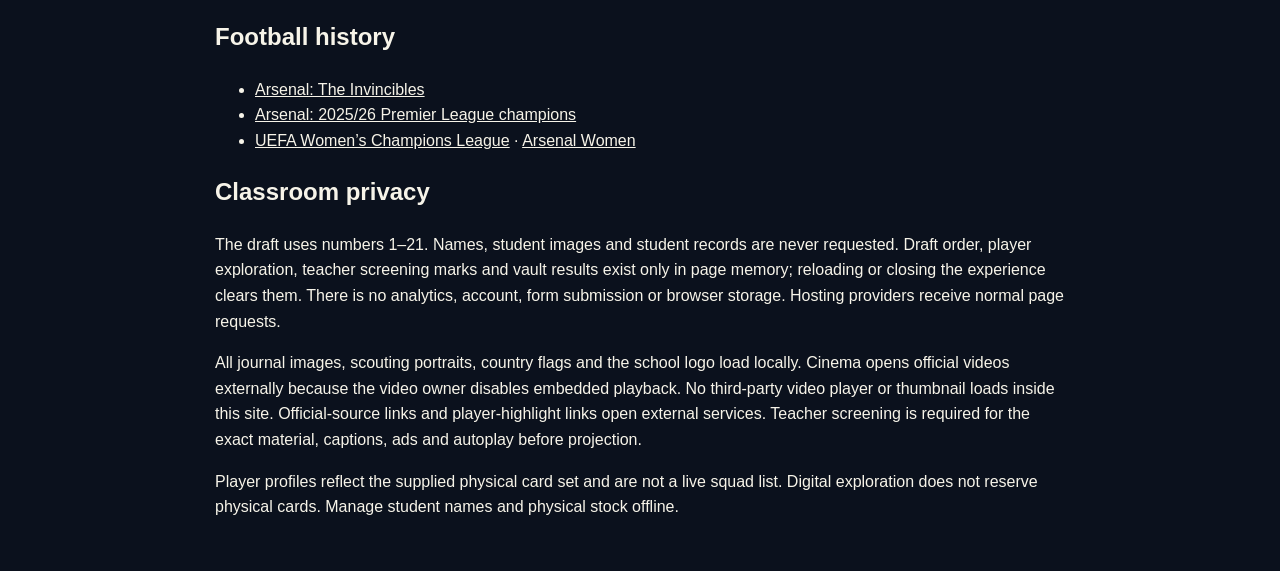
==== commit 341fb248: "Remove background audio after classroom feedback" ====
--- a/credits.html
+++ b/credits.html
@@ -1,8 +1,8 @@
-<!doctype html><html lang="en"><head><meta charset="utf-8"><meta name="viewport" content="width=device-width,initial-scale=1"><title>Credits & sources · Arsenal Academy</title><link rel="icon" href="data:,"><link rel="stylesheet" href="academy.css?v=editorial-6"></head><body><main style="max-width:920px;padding:35px;margin:auto;line-height:1.6"><a href="index.html">Back to clubhouse</a><h1>Image credits & sources</h1><p>This independent classroom fan experience is not affiliated with Arsenal FC. The original illustrated clubhouse was supplied with the project. The classroom edition replaces its nickname ribbon and cannon motifs with teamwork wording, footballs and an adapted letter-A emblem. New trophy-gallery, football-cinema and collector’s-desk illustrations were generated for this independent classroom experience; they depict imagined academy interiors, not documentary photography. The illustrated trading cards show fictional adults, not the named players or students. Original flat illustrations remain in the source archive but are replaced in the current interface. Football photography is credited below. Photographs are presented with responsive cropping; any adapted photographic presentations retain the respective source licence. Photographs have been resized for web delivery. Resizing and responsive photographic presentations retain each source licence.</p><ul>
+<!doctype html><html lang="en"><head><meta charset="utf-8"><meta name="viewport" content="width=device-width,initial-scale=1"><title>Credits & sources · Arsenal Academy</title><link rel="icon" href="data:,"><link rel="stylesheet" href="academy.css?v=editorial-6b"></head><body><main style="max-width:920px;padding:35px;margin:auto;line-height:1.6"><a href="index.html">Back to clubhouse</a><h1>Image credits & sources</h1><p>This independent classroom fan experience is not affiliated with Arsenal FC. The original illustrated clubhouse was supplied with the project. The classroom edition replaces its nickname ribbon and cannon motifs with teamwork wording, footballs and an adapted letter-A emblem. New trophy-gallery, football-cinema and collector’s-desk illustrations were generated for this independent classroom experience; they depict imagined academy interiors, not documentary photography. The illustrated trading cards show fictional adults, not the named players or students. Original flat illustrations remain in the source archive but are replaced in the current interface. Football photography is credited below. Photographs are presented with responsive cropping; any adapted photographic presentations retain the respective source licence. Photographs have been resized for web delivery. Resizing and responsive photographic presentations retain each source licence.</p><ul>
 <li><a href="https://commons.wikimedia.org/wiki/File:Emirates_stadium.jpg">Emirates Stadium interior</a>, Nazmi Amin-Tai, 2009 — <a href="https://creativecommons.org/licenses/by-sa/2.0/">CC BY-SA 2.0</a>.</li>
 <li><a href="https://commons.wikimedia.org/wiki/File:Emirates_Stadium_-_East_side_-_Composite.jpg">Emirates Stadium exterior composite</a>, Ed g2s, 2009 — <a href="https://creativecommons.org/licenses/by-sa/3.0/">CC BY-SA 3.0</a>.</li>
 <li><a href="https://commons.wikimedia.org/wiki/File:Arsene_Wenger_JHayes_(cropped).jpg">Arsène Wenger portrait</a>, Gaius Cornelius, 2012; source crop by Commons contributors — <a href="https://creativecommons.org/licenses/by-sa/4.0/">CC BY-SA 4.0</a>. Displayed with a monochrome filter and responsive crop; these photographic adaptations share the same licence.</li>
 <li><a href="https://commons.wikimedia.org/wiki/File:Arsenal_WFC_v_Manchester_City_WFC,_11_May_2019_(03).jpg">Arsenal Women’s 2019 league celebrations</a>, Katie Chan, 2019 — <a href="https://creativecommons.org/licenses/by-sa/4.0/">CC BY-SA 4.0</a>. This archive image depicts the 2018/19 league title, not the 2025 European final.</li>
 <li><a href="https://commons.wikimedia.org/wiki/File:Tony_Adams_Statue_-_front.jpg">Tony Adams statue</a>, Ronnie Macdonald, 2012 — <a href="https://creativecommons.org/licenses/by/2.0/">CC BY 2.0</a>.</li></ul>
 <h2>Scouting player photography</h2><p>These are documentary player photographs in an original digital academy profile layout, not scans of the physical trading cards. Archive and national-team photographs may show older kits. Images are displayed with responsive cropping; photographic adaptations retain the source licence. Author, source and licence links are provided for each image.</p><ul><li id="photo-william-saliba"><a href="https://commons.wikimedia.org/wiki/File:William_Saliba_France_v_Paraguay_4_July_2026-183.jpg">William Saliba</a> — Bryan Berlin · <a href="https://creativecommons.org/licenses/by-sa/4.0">CC BY-SA 4.0</a>.</li><li id="photo-david-raya"><a href="https://commons.wikimedia.org/wiki/File:David_Raya_Argentina_v_Spain_19_July_2026-003_(cropped).jpg">David Raya</a> — Bryan Berlin · <a href="https://creativecommons.org/licenses/by-sa/4.0">CC BY-SA 4.0</a>.</li><li id="photo-gabriel-magalhaes"><a href="https://commons.wikimedia.org/wiki/File:Gabriel_Magalhaes_Brazil_V_Morocco_13_June_2026-132_(cropped).jpg">Gabriel Magalhães</a> — Bryan Berlin · <a href="https://creativecommons.org/licenses/by-sa/4.0">CC BY-SA 4.0</a>.</li><li id="photo-jurrien-timber"><a href="https://commons.wikimedia.org/wiki/File:JURRIEN_TIMBER.jpg">Jurriën Timber</a> — Carlo Bruil Fotografie · <a href="https://creativecommons.org/licenses/by/2.0">CC BY 2.0</a>.</li><li id="photo-riccardo-calafiori"><a href="https://commons.wikimedia.org/wiki/File:1_Riccardo_Calafiori_2026_(cropped).jpg">Riccardo Calafiori</a> — Chensiyuan · <a href="https://creativecommons.org/licenses/by-sa/4.0">CC BY-SA 4.0</a>.</li><li id="photo-martin-degaard"><a href="https://commons.wikimedia.org/wiki/File:Martin_Odegaard_France_v_Norway_26_June_26-014.jpg">Martin Ødegaard</a> — Bryan Berlin · <a href="https://creativecommons.org/licenses/by-sa/4.0">CC BY-SA 4.0</a>.</li><li id="photo-declan-rice"><a href="https://commons.wikimedia.org/wiki/File:Declan_Rice_England_v_Ghana_23_June_2026-150.jpg">Declan Rice</a> — Bryan Berlin · <a href="https://creativecommons.org/licenses/by-sa/4.0">CC BY-SA 4.0</a>.</li><li id="photo-mikel-merino"><a href="https://commons.wikimedia.org/wiki/File:Mikel_Merino_France_v_Spain_7.24.26-241_(cropped).jpg">Mikel Merino</a> — Bryan Berlin · <a href="https://creativecommons.org/licenses/by-sa/4.0">CC BY-SA 4.0</a>.</li><li id="photo-eberechi-eze"><a href="https://commons.wikimedia.org/wiki/File:Eberechi_Eze_England_v_Ghana_23_June_2026-039.jpg">Eberechi Eze</a> — Bryan Berlin · <a href="https://creativecommons.org/licenses/by-sa/4.0">CC BY-SA 4.0</a>.</li><li id="photo-kai-havertz"><a href="https://commons.wikimedia.org/wiki/File:Kai_Havertz_Ecuador_v_Germany_25_June_2026-118.jpg">Kai Havertz</a> — Bryan Berlin · <a href="https://creativecommons.org/licenses/by-sa/4.0">CC BY-SA 4.0</a>.</li><li id="photo-noni-madueke"><a href="https://commons.wikimedia.org/wiki/File:Noni_Madueke_England_v_Panama_27_June_26-054.jpg">Noni Madueke</a> — Bryan Berlin · <a href="https://creativecommons.org/licenses/by-sa/4.0">CC BY-SA 4.0</a>.</li><li id="photo-viktor-gyokeres"><a href="https://commons.wikimedia.org/wiki/File:Viktor_Gyokeres_France_v_Sweden_6.30.26-123_(cropped).jpg">Viktor Gyökeres</a> — Bryan Berlin · <a href="https://creativecommons.org/licenses/by-sa/4.0">CC BY-SA 4.0</a>.</li><li id="photo-leandro-trossard"><a href="https://commons.wikimedia.org/wiki/File:Leandro_Trossard_Belgium_v_USA_6_July_2026-258.jpg">Leandro Trossard</a> — Bryan Berlin · <a href="https://creativecommons.org/licenses/by-sa/4.0">CC BY-SA 4.0</a>.</li><li id="photo-kim-little"><a href="https://commons.wikimedia.org/wiki/File:Kim_Little_20191016.jpg">Kim Little</a> — El Loko Foto · <a href="https://creativecommons.org/licenses/by/4.0">CC BY 4.0</a>.</li><li id="photo-steph-catley"><a href="https://commons.wikimedia.org/wiki/File:20260927-Steph_Catley.jpg">Steph Catley</a> — Katie Chan · <a href="https://creativecommons.org/licenses/by-sa/4.0">CC BY-SA 4.0</a>.</li><li id="photo-lotte-wubben-moy"><a href="https://commons.wikimedia.org/wiki/File:Lotte_Wubben-Moy.jpg">Lotte Wubben-Moy</a> — Ryanasman1 · <a href="https://creativecommons.org/licenses/by-sa/4.0">CC BY-SA 4.0</a>.</li><li id="photo-frida-maanum"><a href="https://commons.wikimedia.org/wiki/File:Fridamaanum_arsenal.jpg">Frida Maanum</a> — Suzanne Lycett · <a href="https://creativecommons.org/licenses/by-sa/2.0">CC BY-SA 2.0</a>.</li><li id="photo-mariona-caldentey"><a href="https://commons.wikimedia.org/wiki/File:Brann_-_Bar%C3%A7a_Femen%C3%AD_CG3A5801_(cropped).jpg">Mariona Caldentey</a> — MichaelEmilio · <a href="https://creativecommons.org/licenses/by-sa/4.0">CC BY-SA 4.0</a>.</li><li id="photo-chloe-kelly"><a href="https://commons.wikimedia.org/wiki/File:On_29.07.England_Lionesses_Bus_Celebration_-_The_Mall,_Lond2025_11_(cropped-J1).jpg">Chloe Kelly</a> — Raph_PH · <a href="https://creativecommons.org/licenses/by/4.0">CC BY 4.0</a>.</li><li id="photo-stina-blackstenius"><a href="https://commons.wikimedia.org/wiki/File:Sweden_-_Serbia_09_(cropped).jpg">Stina Blackstenius</a> — Mikael Hervestad · <a href="https://creativecommons.org/licenses/by-sa/4.0">CC BY-SA 4.0</a>.</li></ul><h2>Country flags</h2><p>Local SVG flags from <a href="https://github.com/lipis/flag-icons/tree/v7.3.2">flag-icons 7.3.2</a> by Panayiotis Lipiridis and contributors, under the <a href="art/flags/LICENSE">MIT licence</a>. England and Scotland use their own football-country flags. Written country names accompany every flag.</p><h2>Newman Knights school sources</h2><p>School logo sourced from <a href="https://newman.chino.k12.ca.us/">Newman Elementary’s official website</a>; school identity remains the property of its owner. <a href="https://newman.chino.k12.ca.us/185610_3">About Us</a> lists the Three B’s. <a href="https://newman.chino.k12.ca.us/pbis-home">PBIS</a> lists four, including Be College Ready. The pop-up includes both at the classroom owner’s request. Classroom examples are adaptations for this activity, not quoted school policy or a claim of school endorsement. No student photos, records, feeds or embedded school website scripts are imported.</p><h2>Football history</h2><ul><li><a href="https://arsenal-fc.shorthandstories.com/the-invincibles-a-season-like-no-other/">Arsenal: The Invincibles</a></li><li><a href="https://www.arsenal.com/news/arsenal-crowned-202526-premier-league-champions-aOhcw4T06mFw">Arsenal: 2025/26 Premier League champions</a></li><li><a href="https://www.uefa.com/womenschampionsleague/history/seasons/2025/">UEFA Women’s Champions League</a> · <a href="https://www.arsenal.com/women">Arsenal Women</a></li></ul>
-<h2>Background audio</h2><p>The optional stadium atmosphere and calm instrumental are original audio created for this classroom experience. No commercial music, recorded chants, speech or student voices were used. Audio starts off, has a volume control and pauses during Cinema and read-aloud. The files are served locally. <a href="art/audio/PROVENANCE.md">Audio notes</a>.</p><h2>Classroom privacy</h2><p>The draft uses numbers 1–21. Names, student images and student records are never requested. Draft order, player exploration, teacher screening marks and vault results exist only in page memory; reloading or closing the experience clears them. There is no analytics, account, form submission or browser storage. Hosting providers receive normal page requests.</p><p>All journal images, scouting portraits, country flags and the school logo load locally. Cinema opens official videos externally because the video owner disables embedded playback. No third-party video player or thumbnail loads inside this site. Official-source links and player-highlight links open external services. Teacher screening is required for the exact material, captions, ads and autoplay before projection.</p><p>Player profiles reflect the supplied physical card set and are not a live squad list. Digital exploration does not reserve physical cards. Manage student names and physical stock offline.</p></main></body></html>
+<h2>Classroom privacy</h2><p>The draft uses numbers 1–21. Names, student images and student records are never requested. Draft order, player exploration, teacher screening marks and vault results exist only in page memory; reloading or closing the experience clears them. There is no analytics, account, form submission or browser storage. Hosting providers receive normal page requests.</p><p>All journal images, scouting portraits, country flags and the school logo load locally. Cinema opens official videos externally because the video owner disables embedded playback. No third-party video player or thumbnail loads inside this site. Official-source links and player-highlight links open external services. Teacher screening is required for the exact material, captions, ads and autoplay before projection.</p><p>Player profiles reflect the supplied physical card set and are not a live squad list. Digital exploration does not reserve physical cards. Manage student names and physical stock offline.</p></main></body></html>
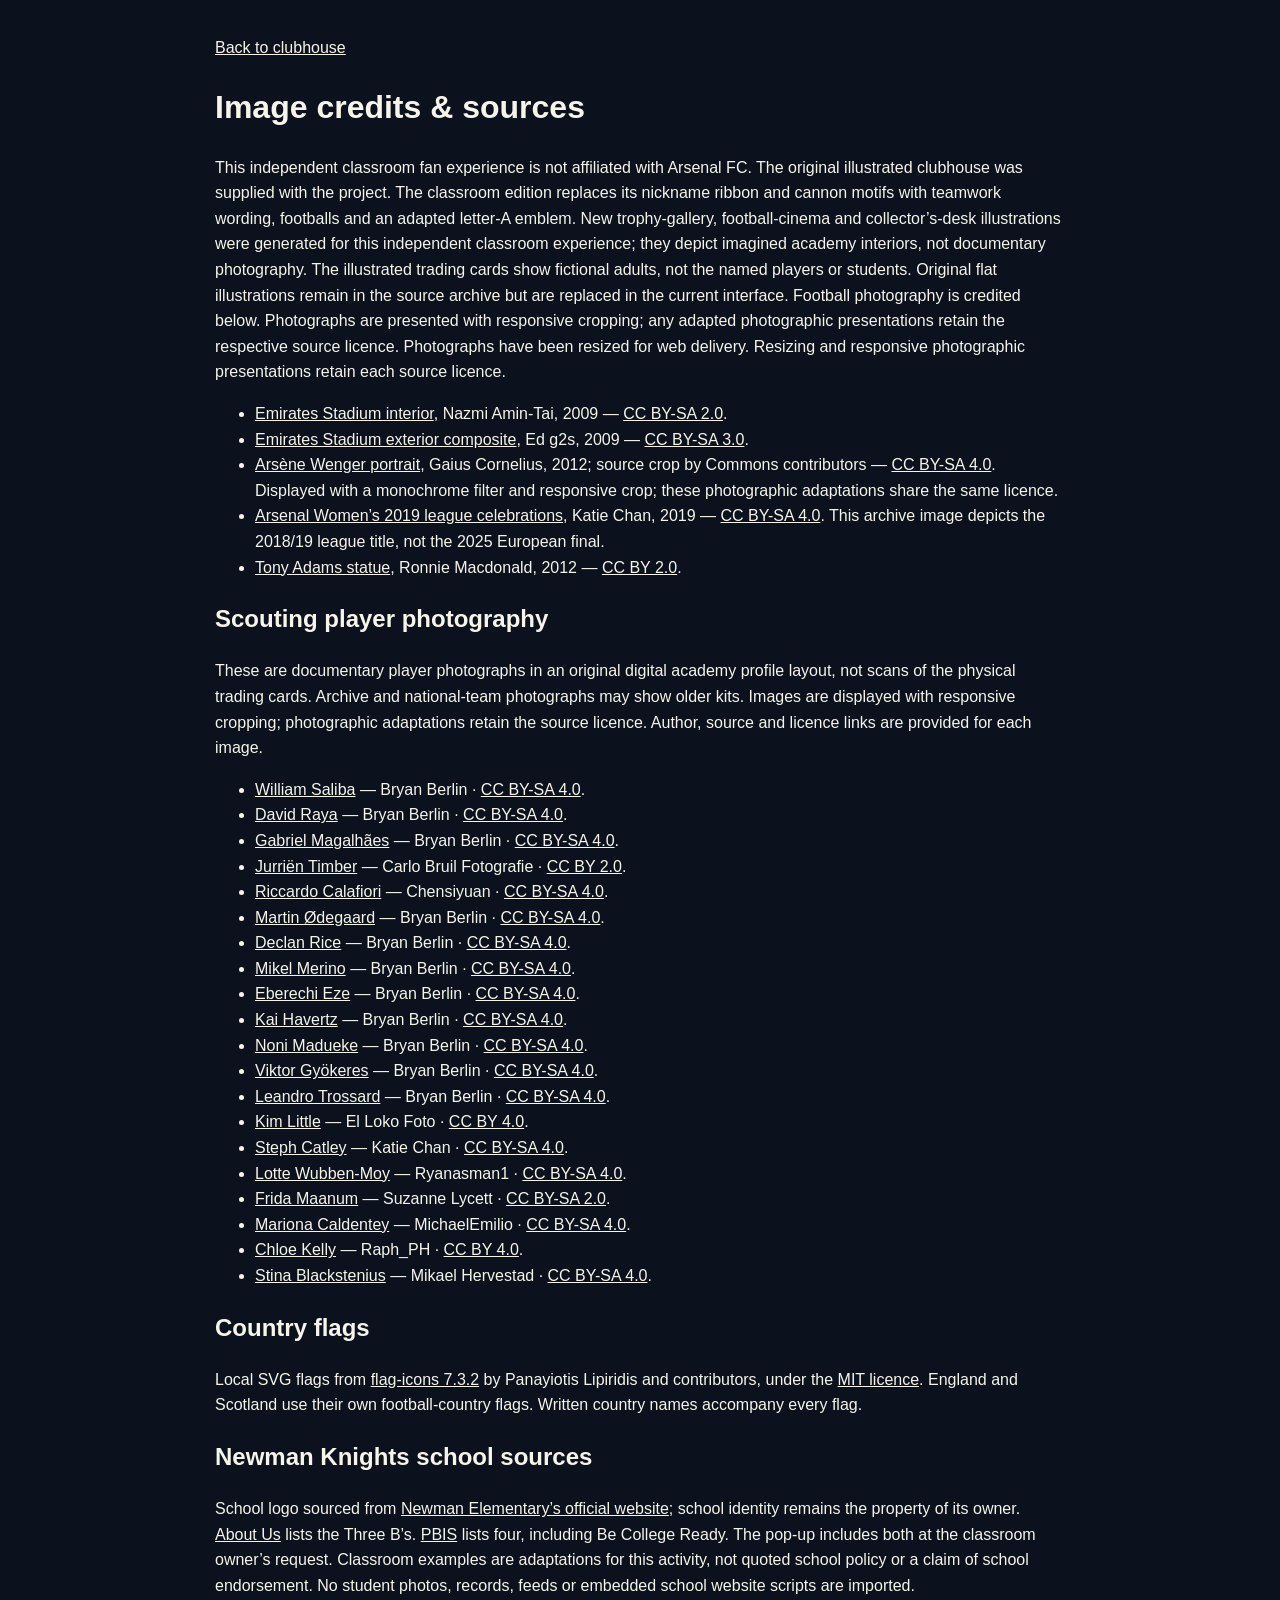
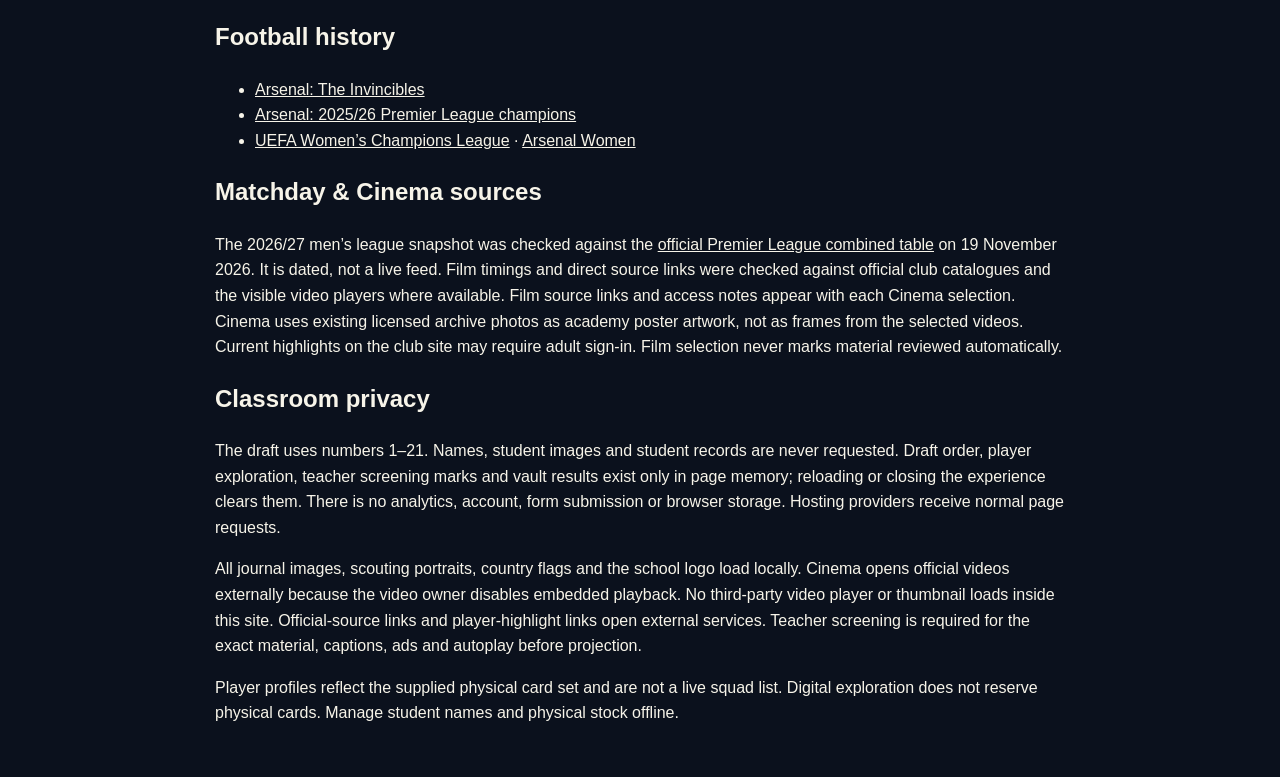
==== commit 91e8fee5: "Add dated Matchday challenge and curated Cinema review" ====
--- a/credits.html
+++ b/credits.html
@@ -1,8 +1,8 @@
-<!doctype html><html lang="en"><head><meta charset="utf-8"><meta name="viewport" content="width=device-width,initial-scale=1"><title>Credits & sources · Arsenal Academy</title><link rel="icon" href="data:,"><link rel="stylesheet" href="academy.css?v=editorial-6b"></head><body><main style="max-width:920px;padding:35px;margin:auto;line-height:1.6"><a href="index.html">Back to clubhouse</a><h1>Image credits & sources</h1><p>This independent classroom fan experience is not affiliated with Arsenal FC. The original illustrated clubhouse was supplied with the project. The classroom edition replaces its nickname ribbon and cannon motifs with teamwork wording, footballs and an adapted letter-A emblem. New trophy-gallery, football-cinema and collector’s-desk illustrations were generated for this independent classroom experience; they depict imagined academy interiors, not documentary photography. The illustrated trading cards show fictional adults, not the named players or students. Original flat illustrations remain in the source archive but are replaced in the current interface. Football photography is credited below. Photographs are presented with responsive cropping; any adapted photographic presentations retain the respective source licence. Photographs have been resized for web delivery. Resizing and responsive photographic presentations retain each source licence.</p><ul>
+<!doctype html><html lang="en"><head><meta charset="utf-8"><meta name="viewport" content="width=device-width,initial-scale=1"><title>Credits & sources · Arsenal Academy</title><link rel="icon" href="data:,"><link rel="stylesheet" href="academy.css?v=editorial-7"></head><body><main style="max-width:920px;padding:35px;margin:auto;line-height:1.6"><a href="index.html">Back to clubhouse</a><h1>Image credits & sources</h1><p>This independent classroom fan experience is not affiliated with Arsenal FC. The original illustrated clubhouse was supplied with the project. The classroom edition replaces its nickname ribbon and cannon motifs with teamwork wording, footballs and an adapted letter-A emblem. New trophy-gallery, football-cinema and collector’s-desk illustrations were generated for this independent classroom experience; they depict imagined academy interiors, not documentary photography. The illustrated trading cards show fictional adults, not the named players or students. Original flat illustrations remain in the source archive but are replaced in the current interface. Football photography is credited below. Photographs are presented with responsive cropping; any adapted photographic presentations retain the respective source licence. Photographs have been resized for web delivery. Resizing and responsive photographic presentations retain each source licence.</p><ul>
 <li><a href="https://commons.wikimedia.org/wiki/File:Emirates_stadium.jpg">Emirates Stadium interior</a>, Nazmi Amin-Tai, 2009 — <a href="https://creativecommons.org/licenses/by-sa/2.0/">CC BY-SA 2.0</a>.</li>
 <li><a href="https://commons.wikimedia.org/wiki/File:Emirates_Stadium_-_East_side_-_Composite.jpg">Emirates Stadium exterior composite</a>, Ed g2s, 2009 — <a href="https://creativecommons.org/licenses/by-sa/3.0/">CC BY-SA 3.0</a>.</li>
 <li><a href="https://commons.wikimedia.org/wiki/File:Arsene_Wenger_JHayes_(cropped).jpg">Arsène Wenger portrait</a>, Gaius Cornelius, 2012; source crop by Commons contributors — <a href="https://creativecommons.org/licenses/by-sa/4.0/">CC BY-SA 4.0</a>. Displayed with a monochrome filter and responsive crop; these photographic adaptations share the same licence.</li>
 <li><a href="https://commons.wikimedia.org/wiki/File:Arsenal_WFC_v_Manchester_City_WFC,_11_May_2019_(03).jpg">Arsenal Women’s 2019 league celebrations</a>, Katie Chan, 2019 — <a href="https://creativecommons.org/licenses/by-sa/4.0/">CC BY-SA 4.0</a>. This archive image depicts the 2018/19 league title, not the 2025 European final.</li>
 <li><a href="https://commons.wikimedia.org/wiki/File:Tony_Adams_Statue_-_front.jpg">Tony Adams statue</a>, Ronnie Macdonald, 2012 — <a href="https://creativecommons.org/licenses/by/2.0/">CC BY 2.0</a>.</li></ul>
 <h2>Scouting player photography</h2><p>These are documentary player photographs in an original digital academy profile layout, not scans of the physical trading cards. Archive and national-team photographs may show older kits. Images are displayed with responsive cropping; photographic adaptations retain the source licence. Author, source and licence links are provided for each image.</p><ul><li id="photo-william-saliba"><a href="https://commons.wikimedia.org/wiki/File:William_Saliba_France_v_Paraguay_4_July_2026-183.jpg">William Saliba</a> — Bryan Berlin · <a href="https://creativecommons.org/licenses/by-sa/4.0">CC BY-SA 4.0</a>.</li><li id="photo-david-raya"><a href="https://commons.wikimedia.org/wiki/File:David_Raya_Argentina_v_Spain_19_July_2026-003_(cropped).jpg">David Raya</a> — Bryan Berlin · <a href="https://creativecommons.org/licenses/by-sa/4.0">CC BY-SA 4.0</a>.</li><li id="photo-gabriel-magalhaes"><a href="https://commons.wikimedia.org/wiki/File:Gabriel_Magalhaes_Brazil_V_Morocco_13_June_2026-132_(cropped).jpg">Gabriel Magalhães</a> — Bryan Berlin · <a href="https://creativecommons.org/licenses/by-sa/4.0">CC BY-SA 4.0</a>.</li><li id="photo-jurrien-timber"><a href="https://commons.wikimedia.org/wiki/File:JURRIEN_TIMBER.jpg">Jurriën Timber</a> — Carlo Bruil Fotografie · <a href="https://creativecommons.org/licenses/by/2.0">CC BY 2.0</a>.</li><li id="photo-riccardo-calafiori"><a href="https://commons.wikimedia.org/wiki/File:1_Riccardo_Calafiori_2026_(cropped).jpg">Riccardo Calafiori</a> — Chensiyuan · <a href="https://creativecommons.org/licenses/by-sa/4.0">CC BY-SA 4.0</a>.</li><li id="photo-martin-degaard"><a href="https://commons.wikimedia.org/wiki/File:Martin_Odegaard_France_v_Norway_26_June_26-014.jpg">Martin Ødegaard</a> — Bryan Berlin · <a href="https://creativecommons.org/licenses/by-sa/4.0">CC BY-SA 4.0</a>.</li><li id="photo-declan-rice"><a href="https://commons.wikimedia.org/wiki/File:Declan_Rice_England_v_Ghana_23_June_2026-150.jpg">Declan Rice</a> — Bryan Berlin · <a href="https://creativecommons.org/licenses/by-sa/4.0">CC BY-SA 4.0</a>.</li><li id="photo-mikel-merino"><a href="https://commons.wikimedia.org/wiki/File:Mikel_Merino_France_v_Spain_7.24.26-241_(cropped).jpg">Mikel Merino</a> — Bryan Berlin · <a href="https://creativecommons.org/licenses/by-sa/4.0">CC BY-SA 4.0</a>.</li><li id="photo-eberechi-eze"><a href="https://commons.wikimedia.org/wiki/File:Eberechi_Eze_England_v_Ghana_23_June_2026-039.jpg">Eberechi Eze</a> — Bryan Berlin · <a href="https://creativecommons.org/licenses/by-sa/4.0">CC BY-SA 4.0</a>.</li><li id="photo-kai-havertz"><a href="https://commons.wikimedia.org/wiki/File:Kai_Havertz_Ecuador_v_Germany_25_June_2026-118.jpg">Kai Havertz</a> — Bryan Berlin · <a href="https://creativecommons.org/licenses/by-sa/4.0">CC BY-SA 4.0</a>.</li><li id="photo-noni-madueke"><a href="https://commons.wikimedia.org/wiki/File:Noni_Madueke_England_v_Panama_27_June_26-054.jpg">Noni Madueke</a> — Bryan Berlin · <a href="https://creativecommons.org/licenses/by-sa/4.0">CC BY-SA 4.0</a>.</li><li id="photo-viktor-gyokeres"><a href="https://commons.wikimedia.org/wiki/File:Viktor_Gyokeres_France_v_Sweden_6.30.26-123_(cropped).jpg">Viktor Gyökeres</a> — Bryan Berlin · <a href="https://creativecommons.org/licenses/by-sa/4.0">CC BY-SA 4.0</a>.</li><li id="photo-leandro-trossard"><a href="https://commons.wikimedia.org/wiki/File:Leandro_Trossard_Belgium_v_USA_6_July_2026-258.jpg">Leandro Trossard</a> — Bryan Berlin · <a href="https://creativecommons.org/licenses/by-sa/4.0">CC BY-SA 4.0</a>.</li><li id="photo-kim-little"><a href="https://commons.wikimedia.org/wiki/File:Kim_Little_20191016.jpg">Kim Little</a> — El Loko Foto · <a href="https://creativecommons.org/licenses/by/4.0">CC BY 4.0</a>.</li><li id="photo-steph-catley"><a href="https://commons.wikimedia.org/wiki/File:20260927-Steph_Catley.jpg">Steph Catley</a> — Katie Chan · <a href="https://creativecommons.org/licenses/by-sa/4.0">CC BY-SA 4.0</a>.</li><li id="photo-lotte-wubben-moy"><a href="https://commons.wikimedia.org/wiki/File:Lotte_Wubben-Moy.jpg">Lotte Wubben-Moy</a> — Ryanasman1 · <a href="https://creativecommons.org/licenses/by-sa/4.0">CC BY-SA 4.0</a>.</li><li id="photo-frida-maanum"><a href="https://commons.wikimedia.org/wiki/File:Fridamaanum_arsenal.jpg">Frida Maanum</a> — Suzanne Lycett · <a href="https://creativecommons.org/licenses/by-sa/2.0">CC BY-SA 2.0</a>.</li><li id="photo-mariona-caldentey"><a href="https://commons.wikimedia.org/wiki/File:Brann_-_Bar%C3%A7a_Femen%C3%AD_CG3A5801_(cropped).jpg">Mariona Caldentey</a> — MichaelEmilio · <a href="https://creativecommons.org/licenses/by-sa/4.0">CC BY-SA 4.0</a>.</li><li id="photo-chloe-kelly"><a href="https://commons.wikimedia.org/wiki/File:On_29.07.England_Lionesses_Bus_Celebration_-_The_Mall,_Lond2025_11_(cropped-J1).jpg">Chloe Kelly</a> — Raph_PH · <a href="https://creativecommons.org/licenses/by/4.0">CC BY 4.0</a>.</li><li id="photo-stina-blackstenius"><a href="https://commons.wikimedia.org/wiki/File:Sweden_-_Serbia_09_(cropped).jpg">Stina Blackstenius</a> — Mikael Hervestad · <a href="https://creativecommons.org/licenses/by-sa/4.0">CC BY-SA 4.0</a>.</li></ul><h2>Country flags</h2><p>Local SVG flags from <a href="https://github.com/lipis/flag-icons/tree/v7.3.2">flag-icons 7.3.2</a> by Panayiotis Lipiridis and contributors, under the <a href="art/flags/LICENSE">MIT licence</a>. England and Scotland use their own football-country flags. Written country names accompany every flag.</p><h2>Newman Knights school sources</h2><p>School logo sourced from <a href="https://newman.chino.k12.ca.us/">Newman Elementary’s official website</a>; school identity remains the property of its owner. <a href="https://newman.chino.k12.ca.us/185610_3">About Us</a> lists the Three B’s. <a href="https://newman.chino.k12.ca.us/pbis-home">PBIS</a> lists four, including Be College Ready. The pop-up includes both at the classroom owner’s request. Classroom examples are adaptations for this activity, not quoted school policy or a claim of school endorsement. No student photos, records, feeds or embedded school website scripts are imported.</p><h2>Football history</h2><ul><li><a href="https://arsenal-fc.shorthandstories.com/the-invincibles-a-season-like-no-other/">Arsenal: The Invincibles</a></li><li><a href="https://www.arsenal.com/news/arsenal-crowned-202526-premier-league-champions-aOhcw4T06mFw">Arsenal: 2025/26 Premier League champions</a></li><li><a href="https://www.uefa.com/womenschampionsleague/history/seasons/2025/">UEFA Women’s Champions League</a> · <a href="https://www.arsenal.com/women">Arsenal Women</a></li></ul>
-<h2>Classroom privacy</h2><p>The draft uses numbers 1–21. Names, student images and student records are never requested. Draft order, player exploration, teacher screening marks and vault results exist only in page memory; reloading or closing the experience clears them. There is no analytics, account, form submission or browser storage. Hosting providers receive normal page requests.</p><p>All journal images, scouting portraits, country flags and the school logo load locally. Cinema opens official videos externally because the video owner disables embedded playback. No third-party video player or thumbnail loads inside this site. Official-source links and player-highlight links open external services. Teacher screening is required for the exact material, captions, ads and autoplay before projection.</p><p>Player profiles reflect the supplied physical card set and are not a live squad list. Digital exploration does not reserve physical cards. Manage student names and physical stock offline.</p></main></body></html>
+<h2>Matchday &amp; Cinema sources</h2><p>The 2026/27 men’s league snapshot was checked against the <a href="https://www.premierleague.com/en/tables/premier-league/2026-27" target="_blank" rel="noopener noreferrer">official Premier League combined table</a> on 19 November 2026. It is dated, not a live feed. Film timings and direct source links were checked against official club catalogues and the visible video players where available. Film source links and access notes appear with each Cinema selection. Cinema uses existing licensed archive photos as academy poster artwork, not as frames from the selected videos. Current highlights on the club site may require adult sign-in. Film selection never marks material reviewed automatically.</p><h2>Classroom privacy</h2><p>The draft uses numbers 1–21. Names, student images and student records are never requested. Draft order, player exploration, teacher screening marks and vault results exist only in page memory; reloading or closing the experience clears them. There is no analytics, account, form submission or browser storage. Hosting providers receive normal page requests.</p><p>All journal images, scouting portraits, country flags and the school logo load locally. Cinema opens official videos externally because the video owner disables embedded playback. No third-party video player or thumbnail loads inside this site. Official-source links and player-highlight links open external services. Teacher screening is required for the exact material, captions, ads and autoplay before projection.</p><p>Player profiles reflect the supplied physical card set and are not a live squad list. Digital exploration does not reserve physical cards. Manage student names and physical stock offline.</p></main></body></html>
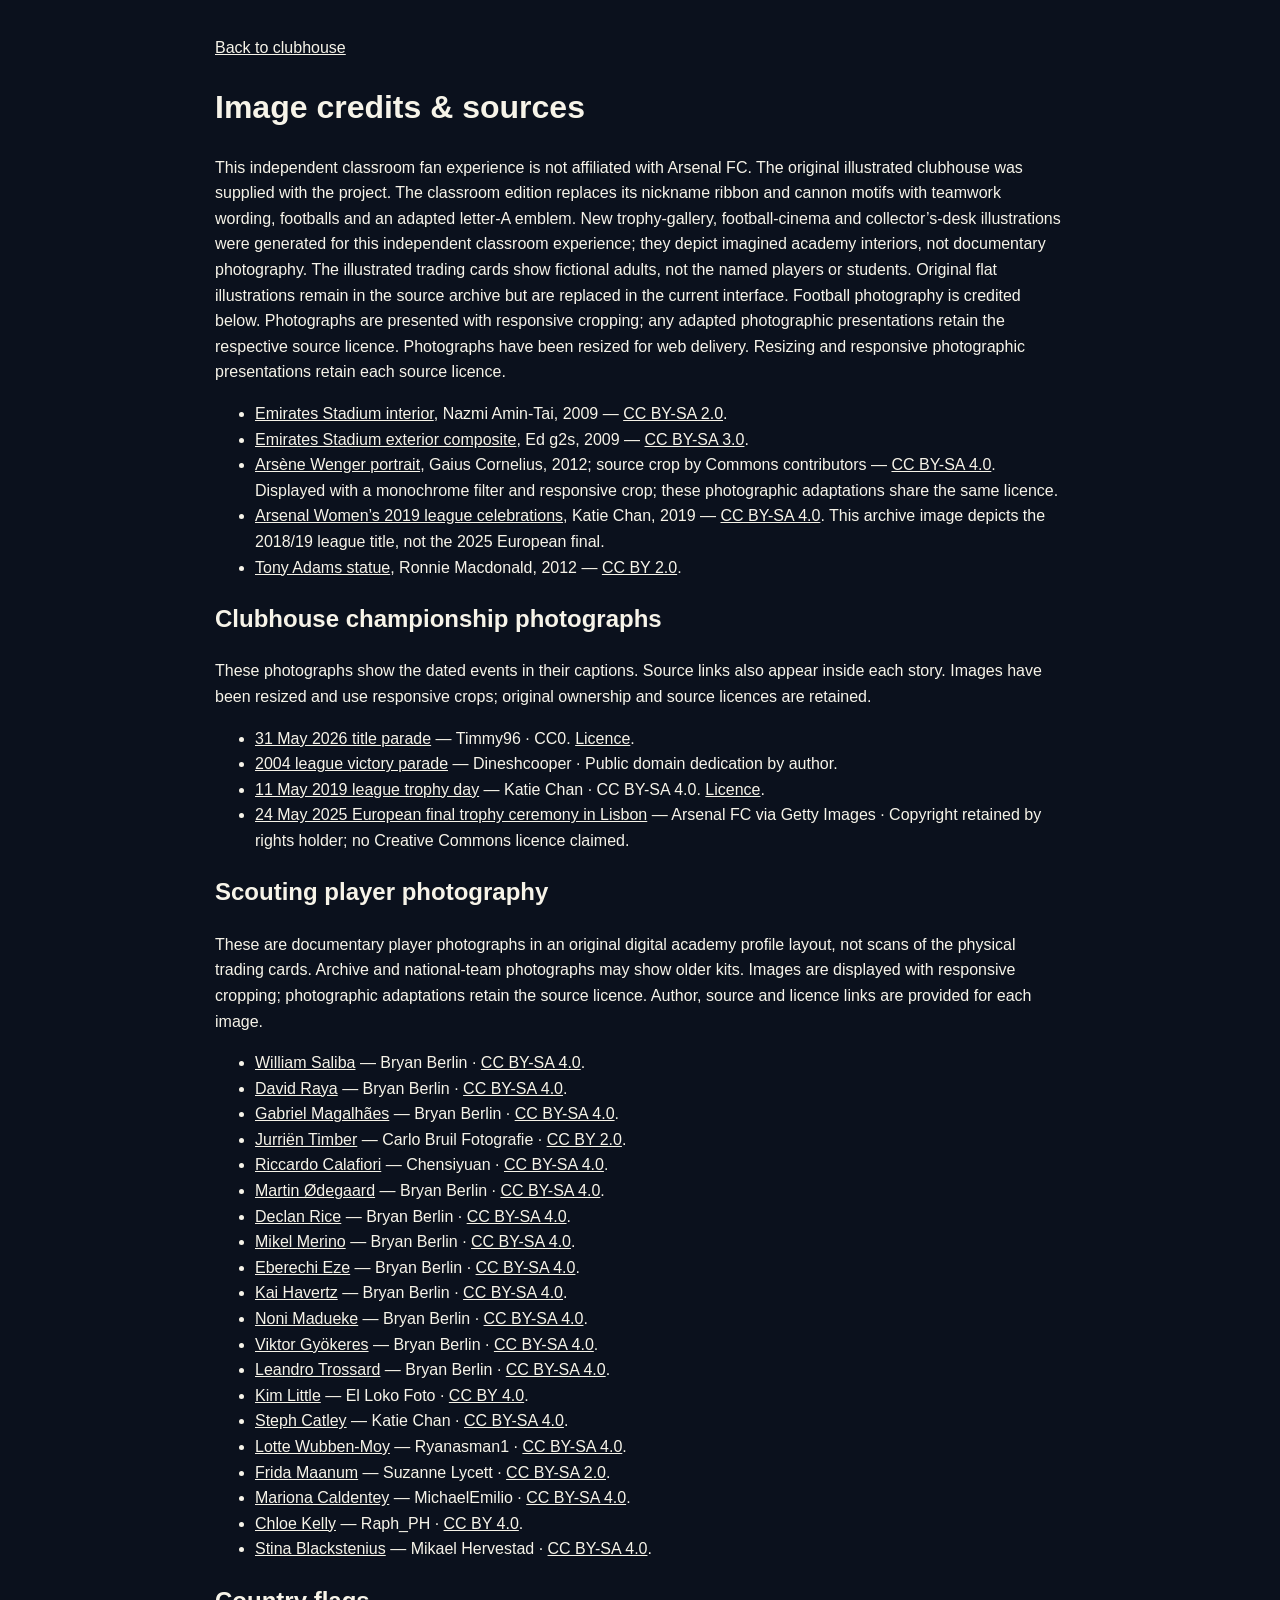
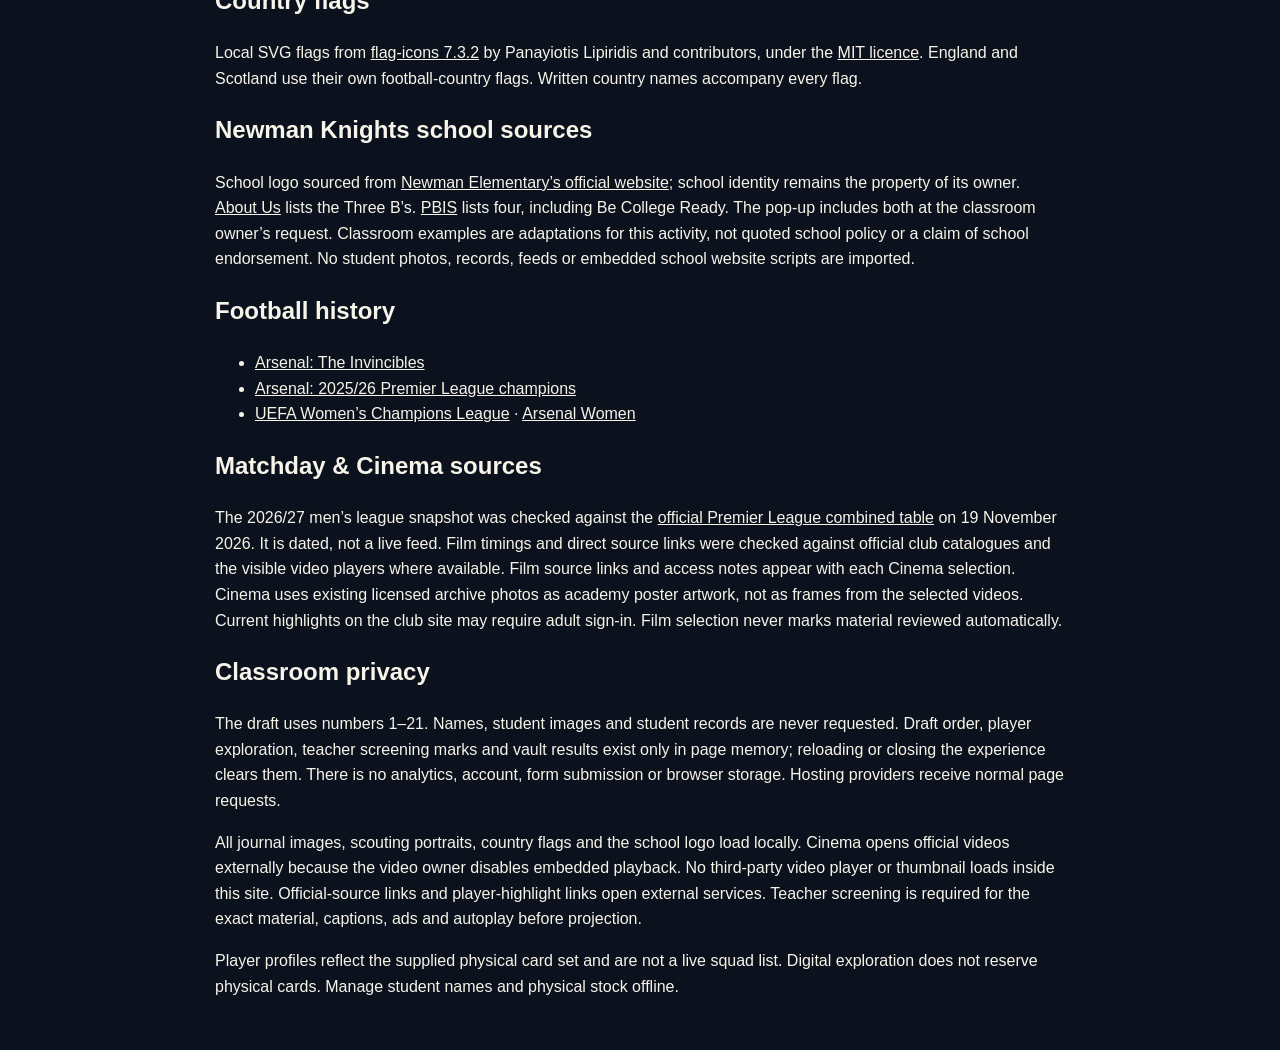
==== commit 06fca0fd: "Refine clubhouse targets and add interactive photo-led championship stories" ====
--- a/credits.html
+++ b/credits.html
@@ -4,5 +4,5 @@
 <li><a href="https://commons.wikimedia.org/wiki/File:Arsene_Wenger_JHayes_(cropped).jpg">Arsène Wenger portrait</a>, Gaius Cornelius, 2012; source crop by Commons contributors — <a href="https://creativecommons.org/licenses/by-sa/4.0/">CC BY-SA 4.0</a>. Displayed with a monochrome filter and responsive crop; these photographic adaptations share the same licence.</li>
 <li><a href="https://commons.wikimedia.org/wiki/File:Arsenal_WFC_v_Manchester_City_WFC,_11_May_2019_(03).jpg">Arsenal Women’s 2019 league celebrations</a>, Katie Chan, 2019 — <a href="https://creativecommons.org/licenses/by-sa/4.0/">CC BY-SA 4.0</a>. This archive image depicts the 2018/19 league title, not the 2025 European final.</li>
 <li><a href="https://commons.wikimedia.org/wiki/File:Tony_Adams_Statue_-_front.jpg">Tony Adams statue</a>, Ronnie Macdonald, 2012 — <a href="https://creativecommons.org/licenses/by/2.0/">CC BY 2.0</a>.</li></ul>
-<h2>Scouting player photography</h2><p>These are documentary player photographs in an original digital academy profile layout, not scans of the physical trading cards. Archive and national-team photographs may show older kits. Images are displayed with responsive cropping; photographic adaptations retain the source licence. Author, source and licence links are provided for each image.</p><ul><li id="photo-william-saliba"><a href="https://commons.wikimedia.org/wiki/File:William_Saliba_France_v_Paraguay_4_July_2026-183.jpg">William Saliba</a> — Bryan Berlin · <a href="https://creativecommons.org/licenses/by-sa/4.0">CC BY-SA 4.0</a>.</li><li id="photo-david-raya"><a href="https://commons.wikimedia.org/wiki/File:David_Raya_Argentina_v_Spain_19_July_2026-003_(cropped).jpg">David Raya</a> — Bryan Berlin · <a href="https://creativecommons.org/licenses/by-sa/4.0">CC BY-SA 4.0</a>.</li><li id="photo-gabriel-magalhaes"><a href="https://commons.wikimedia.org/wiki/File:Gabriel_Magalhaes_Brazil_V_Morocco_13_June_2026-132_(cropped).jpg">Gabriel Magalhães</a> — Bryan Berlin · <a href="https://creativecommons.org/licenses/by-sa/4.0">CC BY-SA 4.0</a>.</li><li id="photo-jurrien-timber"><a href="https://commons.wikimedia.org/wiki/File:JURRIEN_TIMBER.jpg">Jurriën Timber</a> — Carlo Bruil Fotografie · <a href="https://creativecommons.org/licenses/by/2.0">CC BY 2.0</a>.</li><li id="photo-riccardo-calafiori"><a href="https://commons.wikimedia.org/wiki/File:1_Riccardo_Calafiori_2026_(cropped).jpg">Riccardo Calafiori</a> — Chensiyuan · <a href="https://creativecommons.org/licenses/by-sa/4.0">CC BY-SA 4.0</a>.</li><li id="photo-martin-degaard"><a href="https://commons.wikimedia.org/wiki/File:Martin_Odegaard_France_v_Norway_26_June_26-014.jpg">Martin Ødegaard</a> — Bryan Berlin · <a href="https://creativecommons.org/licenses/by-sa/4.0">CC BY-SA 4.0</a>.</li><li id="photo-declan-rice"><a href="https://commons.wikimedia.org/wiki/File:Declan_Rice_England_v_Ghana_23_June_2026-150.jpg">Declan Rice</a> — Bryan Berlin · <a href="https://creativecommons.org/licenses/by-sa/4.0">CC BY-SA 4.0</a>.</li><li id="photo-mikel-merino"><a href="https://commons.wikimedia.org/wiki/File:Mikel_Merino_France_v_Spain_7.24.26-241_(cropped).jpg">Mikel Merino</a> — Bryan Berlin · <a href="https://creativecommons.org/licenses/by-sa/4.0">CC BY-SA 4.0</a>.</li><li id="photo-eberechi-eze"><a href="https://commons.wikimedia.org/wiki/File:Eberechi_Eze_England_v_Ghana_23_June_2026-039.jpg">Eberechi Eze</a> — Bryan Berlin · <a href="https://creativecommons.org/licenses/by-sa/4.0">CC BY-SA 4.0</a>.</li><li id="photo-kai-havertz"><a href="https://commons.wikimedia.org/wiki/File:Kai_Havertz_Ecuador_v_Germany_25_June_2026-118.jpg">Kai Havertz</a> — Bryan Berlin · <a href="https://creativecommons.org/licenses/by-sa/4.0">CC BY-SA 4.0</a>.</li><li id="photo-noni-madueke"><a href="https://commons.wikimedia.org/wiki/File:Noni_Madueke_England_v_Panama_27_June_26-054.jpg">Noni Madueke</a> — Bryan Berlin · <a href="https://creativecommons.org/licenses/by-sa/4.0">CC BY-SA 4.0</a>.</li><li id="photo-viktor-gyokeres"><a href="https://commons.wikimedia.org/wiki/File:Viktor_Gyokeres_France_v_Sweden_6.30.26-123_(cropped).jpg">Viktor Gyökeres</a> — Bryan Berlin · <a href="https://creativecommons.org/licenses/by-sa/4.0">CC BY-SA 4.0</a>.</li><li id="photo-leandro-trossard"><a href="https://commons.wikimedia.org/wiki/File:Leandro_Trossard_Belgium_v_USA_6_July_2026-258.jpg">Leandro Trossard</a> — Bryan Berlin · <a href="https://creativecommons.org/licenses/by-sa/4.0">CC BY-SA 4.0</a>.</li><li id="photo-kim-little"><a href="https://commons.wikimedia.org/wiki/File:Kim_Little_20191016.jpg">Kim Little</a> — El Loko Foto · <a href="https://creativecommons.org/licenses/by/4.0">CC BY 4.0</a>.</li><li id="photo-steph-catley"><a href="https://commons.wikimedia.org/wiki/File:20260927-Steph_Catley.jpg">Steph Catley</a> — Katie Chan · <a href="https://creativecommons.org/licenses/by-sa/4.0">CC BY-SA 4.0</a>.</li><li id="photo-lotte-wubben-moy"><a href="https://commons.wikimedia.org/wiki/File:Lotte_Wubben-Moy.jpg">Lotte Wubben-Moy</a> — Ryanasman1 · <a href="https://creativecommons.org/licenses/by-sa/4.0">CC BY-SA 4.0</a>.</li><li id="photo-frida-maanum"><a href="https://commons.wikimedia.org/wiki/File:Fridamaanum_arsenal.jpg">Frida Maanum</a> — Suzanne Lycett · <a href="https://creativecommons.org/licenses/by-sa/2.0">CC BY-SA 2.0</a>.</li><li id="photo-mariona-caldentey"><a href="https://commons.wikimedia.org/wiki/File:Brann_-_Bar%C3%A7a_Femen%C3%AD_CG3A5801_(cropped).jpg">Mariona Caldentey</a> — MichaelEmilio · <a href="https://creativecommons.org/licenses/by-sa/4.0">CC BY-SA 4.0</a>.</li><li id="photo-chloe-kelly"><a href="https://commons.wikimedia.org/wiki/File:On_29.07.England_Lionesses_Bus_Celebration_-_The_Mall,_Lond2025_11_(cropped-J1).jpg">Chloe Kelly</a> — Raph_PH · <a href="https://creativecommons.org/licenses/by/4.0">CC BY 4.0</a>.</li><li id="photo-stina-blackstenius"><a href="https://commons.wikimedia.org/wiki/File:Sweden_-_Serbia_09_(cropped).jpg">Stina Blackstenius</a> — Mikael Hervestad · <a href="https://creativecommons.org/licenses/by-sa/4.0">CC BY-SA 4.0</a>.</li></ul><h2>Country flags</h2><p>Local SVG flags from <a href="https://github.com/lipis/flag-icons/tree/v7.3.2">flag-icons 7.3.2</a> by Panayiotis Lipiridis and contributors, under the <a href="art/flags/LICENSE">MIT licence</a>. England and Scotland use their own football-country flags. Written country names accompany every flag.</p><h2>Newman Knights school sources</h2><p>School logo sourced from <a href="https://newman.chino.k12.ca.us/">Newman Elementary’s official website</a>; school identity remains the property of its owner. <a href="https://newman.chino.k12.ca.us/185610_3">About Us</a> lists the Three B’s. <a href="https://newman.chino.k12.ca.us/pbis-home">PBIS</a> lists four, including Be College Ready. The pop-up includes both at the classroom owner’s request. Classroom examples are adaptations for this activity, not quoted school policy or a claim of school endorsement. No student photos, records, feeds or embedded school website scripts are imported.</p><h2>Football history</h2><ul><li><a href="https://arsenal-fc.shorthandstories.com/the-invincibles-a-season-like-no-other/">Arsenal: The Invincibles</a></li><li><a href="https://www.arsenal.com/news/arsenal-crowned-202526-premier-league-champions-aOhcw4T06mFw">Arsenal: 2025/26 Premier League champions</a></li><li><a href="https://www.uefa.com/womenschampionsleague/history/seasons/2025/">UEFA Women’s Champions League</a> · <a href="https://www.arsenal.com/women">Arsenal Women</a></li></ul>
+<h2>Clubhouse championship photographs</h2><p>These photographs show the dated events in their captions. Source links also appear inside each story. Images have been resized and use responsive crops; original ownership and source licences are retained.</p><ul><li><a href="https://commons.wikimedia.org/wiki/File:Arsenal_Parade_31052026_(37).jpg">31 May 2026 title parade</a> — Timmy96 · CC0. <a href="https://creativecommons.org/publicdomain/zero/1.0/">Licence</a>.</li><li><a href="https://commons.wikimedia.org/wiki/File:Arsenal_open_top_bus_parade_2004.jpg">2004 league victory parade</a> — Dineshcooper · Public domain dedication by author.</li><li><a href="https://commons.wikimedia.org/wiki/File:Arsenal_WFC_v_Manchester_City_WFC,_11_May_2019_(02).jpg">11 May 2019 league trophy day</a> — Katie Chan · CC BY-SA 4.0. <a href="https://creativecommons.org/licenses/by-sa/4.0/">Licence</a>.</li><li><a href="https://www.uefa.com/womenschampionsleague/news/029a-1df953e859d5-5ff509a80e7c-1000--arsenal-return-to-european-summit/">24 May 2025 European final trophy ceremony in Lisbon</a> — Arsenal FC via Getty Images · Copyright retained by rights holder; no Creative Commons licence claimed.</li></ul><h2>Scouting player photography</h2><p>These are documentary player photographs in an original digital academy profile layout, not scans of the physical trading cards. Archive and national-team photographs may show older kits. Images are displayed with responsive cropping; photographic adaptations retain the source licence. Author, source and licence links are provided for each image.</p><ul><li id="photo-william-saliba"><a href="https://commons.wikimedia.org/wiki/File:William_Saliba_France_v_Paraguay_4_July_2026-183.jpg">William Saliba</a> — Bryan Berlin · <a href="https://creativecommons.org/licenses/by-sa/4.0">CC BY-SA 4.0</a>.</li><li id="photo-david-raya"><a href="https://commons.wikimedia.org/wiki/File:David_Raya_Argentina_v_Spain_19_July_2026-003_(cropped).jpg">David Raya</a> — Bryan Berlin · <a href="https://creativecommons.org/licenses/by-sa/4.0">CC BY-SA 4.0</a>.</li><li id="photo-gabriel-magalhaes"><a href="https://commons.wikimedia.org/wiki/File:Gabriel_Magalhaes_Brazil_V_Morocco_13_June_2026-132_(cropped).jpg">Gabriel Magalhães</a> — Bryan Berlin · <a href="https://creativecommons.org/licenses/by-sa/4.0">CC BY-SA 4.0</a>.</li><li id="photo-jurrien-timber"><a href="https://commons.wikimedia.org/wiki/File:JURRIEN_TIMBER.jpg">Jurriën Timber</a> — Carlo Bruil Fotografie · <a href="https://creativecommons.org/licenses/by/2.0">CC BY 2.0</a>.</li><li id="photo-riccardo-calafiori"><a href="https://commons.wikimedia.org/wiki/File:1_Riccardo_Calafiori_2026_(cropped).jpg">Riccardo Calafiori</a> — Chensiyuan · <a href="https://creativecommons.org/licenses/by-sa/4.0">CC BY-SA 4.0</a>.</li><li id="photo-martin-degaard"><a href="https://commons.wikimedia.org/wiki/File:Martin_Odegaard_France_v_Norway_26_June_26-014.jpg">Martin Ødegaard</a> — Bryan Berlin · <a href="https://creativecommons.org/licenses/by-sa/4.0">CC BY-SA 4.0</a>.</li><li id="photo-declan-rice"><a href="https://commons.wikimedia.org/wiki/File:Declan_Rice_England_v_Ghana_23_June_2026-150.jpg">Declan Rice</a> — Bryan Berlin · <a href="https://creativecommons.org/licenses/by-sa/4.0">CC BY-SA 4.0</a>.</li><li id="photo-mikel-merino"><a href="https://commons.wikimedia.org/wiki/File:Mikel_Merino_France_v_Spain_7.24.26-241_(cropped).jpg">Mikel Merino</a> — Bryan Berlin · <a href="https://creativecommons.org/licenses/by-sa/4.0">CC BY-SA 4.0</a>.</li><li id="photo-eberechi-eze"><a href="https://commons.wikimedia.org/wiki/File:Eberechi_Eze_England_v_Ghana_23_June_2026-039.jpg">Eberechi Eze</a> — Bryan Berlin · <a href="https://creativecommons.org/licenses/by-sa/4.0">CC BY-SA 4.0</a>.</li><li id="photo-kai-havertz"><a href="https://commons.wikimedia.org/wiki/File:Kai_Havertz_Ecuador_v_Germany_25_June_2026-118.jpg">Kai Havertz</a> — Bryan Berlin · <a href="https://creativecommons.org/licenses/by-sa/4.0">CC BY-SA 4.0</a>.</li><li id="photo-noni-madueke"><a href="https://commons.wikimedia.org/wiki/File:Noni_Madueke_England_v_Panama_27_June_26-054.jpg">Noni Madueke</a> — Bryan Berlin · <a href="https://creativecommons.org/licenses/by-sa/4.0">CC BY-SA 4.0</a>.</li><li id="photo-viktor-gyokeres"><a href="https://commons.wikimedia.org/wiki/File:Viktor_Gyokeres_France_v_Sweden_6.30.26-123_(cropped).jpg">Viktor Gyökeres</a> — Bryan Berlin · <a href="https://creativecommons.org/licenses/by-sa/4.0">CC BY-SA 4.0</a>.</li><li id="photo-leandro-trossard"><a href="https://commons.wikimedia.org/wiki/File:Leandro_Trossard_Belgium_v_USA_6_July_2026-258.jpg">Leandro Trossard</a> — Bryan Berlin · <a href="https://creativecommons.org/licenses/by-sa/4.0">CC BY-SA 4.0</a>.</li><li id="photo-kim-little"><a href="https://commons.wikimedia.org/wiki/File:Kim_Little_20191016.jpg">Kim Little</a> — El Loko Foto · <a href="https://creativecommons.org/licenses/by/4.0">CC BY 4.0</a>.</li><li id="photo-steph-catley"><a href="https://commons.wikimedia.org/wiki/File:20260927-Steph_Catley.jpg">Steph Catley</a> — Katie Chan · <a href="https://creativecommons.org/licenses/by-sa/4.0">CC BY-SA 4.0</a>.</li><li id="photo-lotte-wubben-moy"><a href="https://commons.wikimedia.org/wiki/File:Lotte_Wubben-Moy.jpg">Lotte Wubben-Moy</a> — Ryanasman1 · <a href="https://creativecommons.org/licenses/by-sa/4.0">CC BY-SA 4.0</a>.</li><li id="photo-frida-maanum"><a href="https://commons.wikimedia.org/wiki/File:Fridamaanum_arsenal.jpg">Frida Maanum</a> — Suzanne Lycett · <a href="https://creativecommons.org/licenses/by-sa/2.0">CC BY-SA 2.0</a>.</li><li id="photo-mariona-caldentey"><a href="https://commons.wikimedia.org/wiki/File:Brann_-_Bar%C3%A7a_Femen%C3%AD_CG3A5801_(cropped).jpg">Mariona Caldentey</a> — MichaelEmilio · <a href="https://creativecommons.org/licenses/by-sa/4.0">CC BY-SA 4.0</a>.</li><li id="photo-chloe-kelly"><a href="https://commons.wikimedia.org/wiki/File:On_29.07.England_Lionesses_Bus_Celebration_-_The_Mall,_Lond2025_11_(cropped-J1).jpg">Chloe Kelly</a> — Raph_PH · <a href="https://creativecommons.org/licenses/by/4.0">CC BY 4.0</a>.</li><li id="photo-stina-blackstenius"><a href="https://commons.wikimedia.org/wiki/File:Sweden_-_Serbia_09_(cropped).jpg">Stina Blackstenius</a> — Mikael Hervestad · <a href="https://creativecommons.org/licenses/by-sa/4.0">CC BY-SA 4.0</a>.</li></ul><h2>Country flags</h2><p>Local SVG flags from <a href="https://github.com/lipis/flag-icons/tree/v7.3.2">flag-icons 7.3.2</a> by Panayiotis Lipiridis and contributors, under the <a href="art/flags/LICENSE">MIT licence</a>. England and Scotland use their own football-country flags. Written country names accompany every flag.</p><h2>Newman Knights school sources</h2><p>School logo sourced from <a href="https://newman.chino.k12.ca.us/">Newman Elementary’s official website</a>; school identity remains the property of its owner. <a href="https://newman.chino.k12.ca.us/185610_3">About Us</a> lists the Three B’s. <a href="https://newman.chino.k12.ca.us/pbis-home">PBIS</a> lists four, including Be College Ready. The pop-up includes both at the classroom owner’s request. Classroom examples are adaptations for this activity, not quoted school policy or a claim of school endorsement. No student photos, records, feeds or embedded school website scripts are imported.</p><h2>Football history</h2><ul><li><a href="https://arsenal-fc.shorthandstories.com/the-invincibles-a-season-like-no-other/">Arsenal: The Invincibles</a></li><li><a href="https://www.arsenal.com/news/arsenal-crowned-202526-premier-league-champions-aOhcw4T06mFw">Arsenal: 2025/26 Premier League champions</a></li><li><a href="https://www.uefa.com/womenschampionsleague/history/seasons/2025/">UEFA Women’s Champions League</a> · <a href="https://www.arsenal.com/women">Arsenal Women</a></li></ul>
 <h2>Matchday &amp; Cinema sources</h2><p>The 2026/27 men’s league snapshot was checked against the <a href="https://www.premierleague.com/en/tables/premier-league/2026-27" target="_blank" rel="noopener noreferrer">official Premier League combined table</a> on 19 November 2026. It is dated, not a live feed. Film timings and direct source links were checked against official club catalogues and the visible video players where available. Film source links and access notes appear with each Cinema selection. Cinema uses existing licensed archive photos as academy poster artwork, not as frames from the selected videos. Current highlights on the club site may require adult sign-in. Film selection never marks material reviewed automatically.</p><h2>Classroom privacy</h2><p>The draft uses numbers 1–21. Names, student images and student records are never requested. Draft order, player exploration, teacher screening marks and vault results exist only in page memory; reloading or closing the experience clears them. There is no analytics, account, form submission or browser storage. Hosting providers receive normal page requests.</p><p>All journal images, scouting portraits, country flags and the school logo load locally. Cinema opens official videos externally because the video owner disables embedded playback. No third-party video player or thumbnail loads inside this site. Official-source links and player-highlight links open external services. Teacher screening is required for the exact material, captions, ads and autoplay before projection.</p><p>Player profiles reflect the supplied physical card set and are not a live squad list. Digital exploration does not reserve physical cards. Manage student names and physical stock offline.</p></main></body></html>
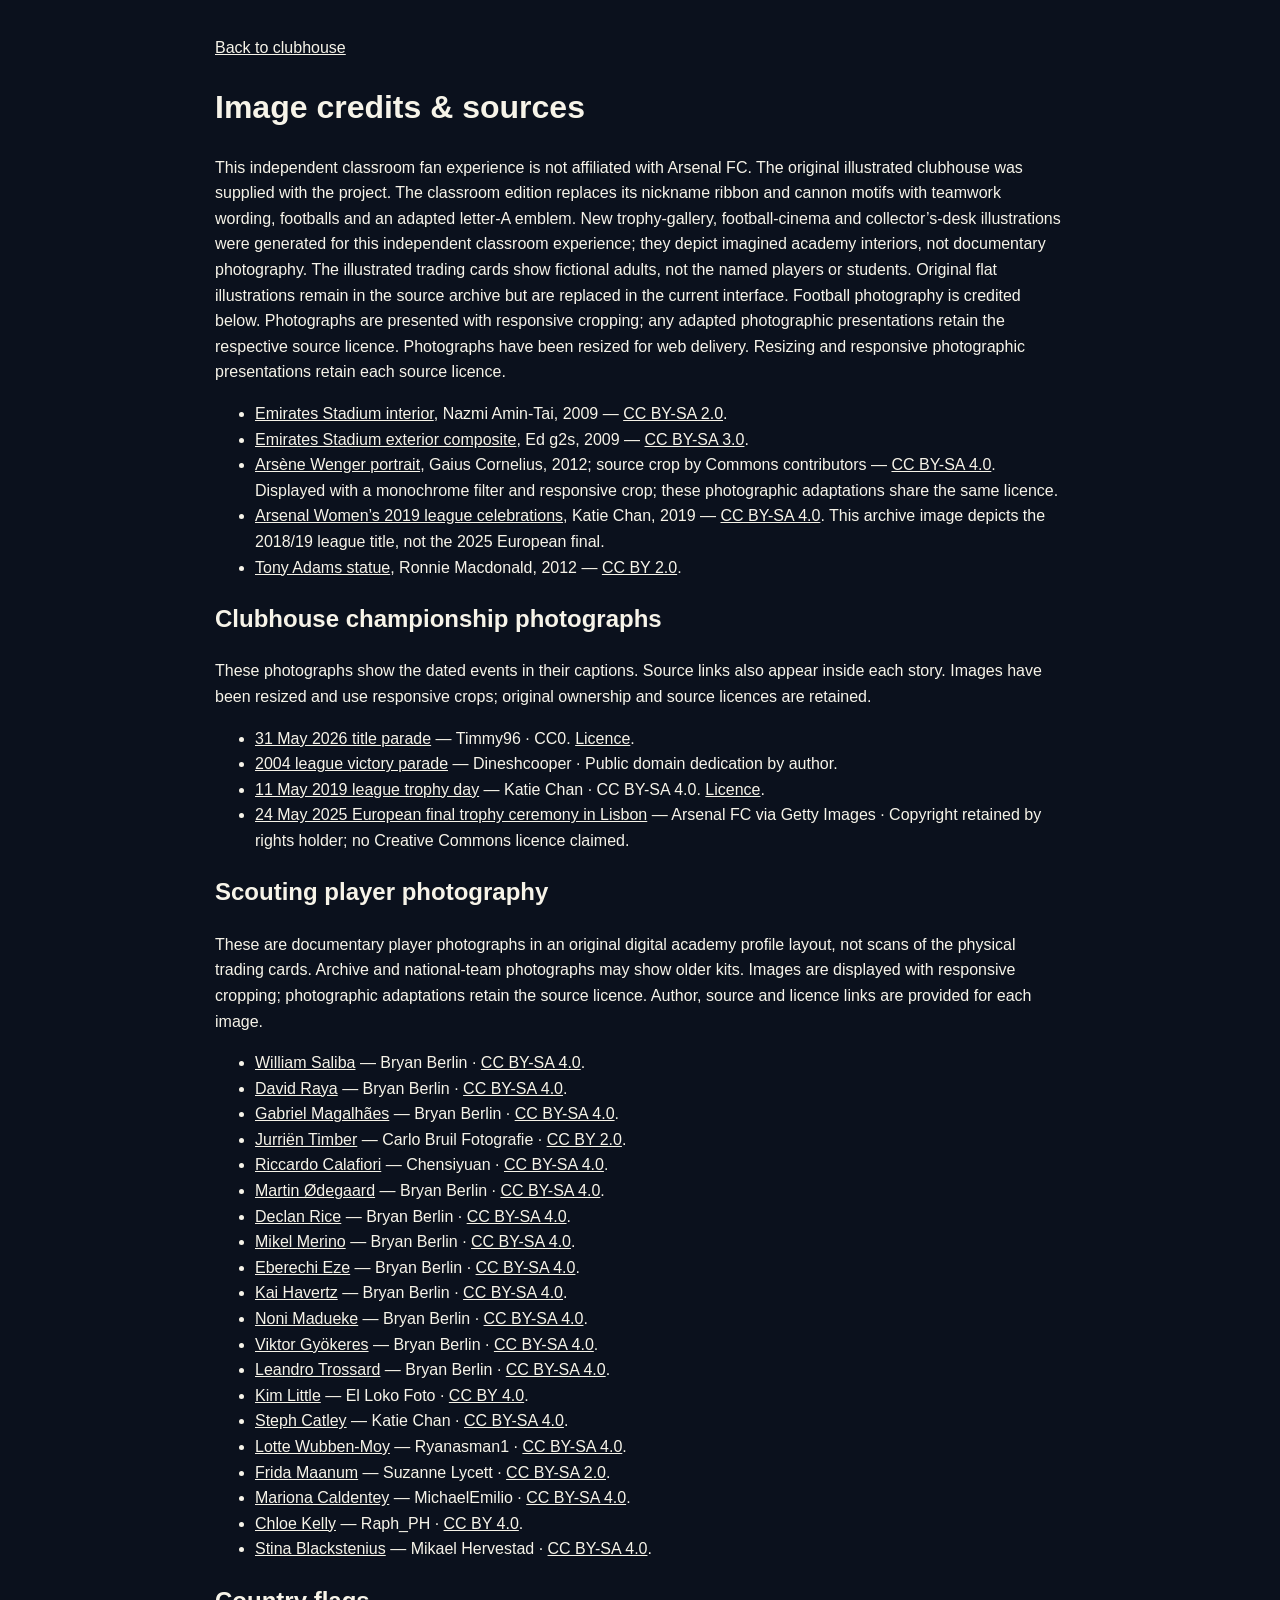
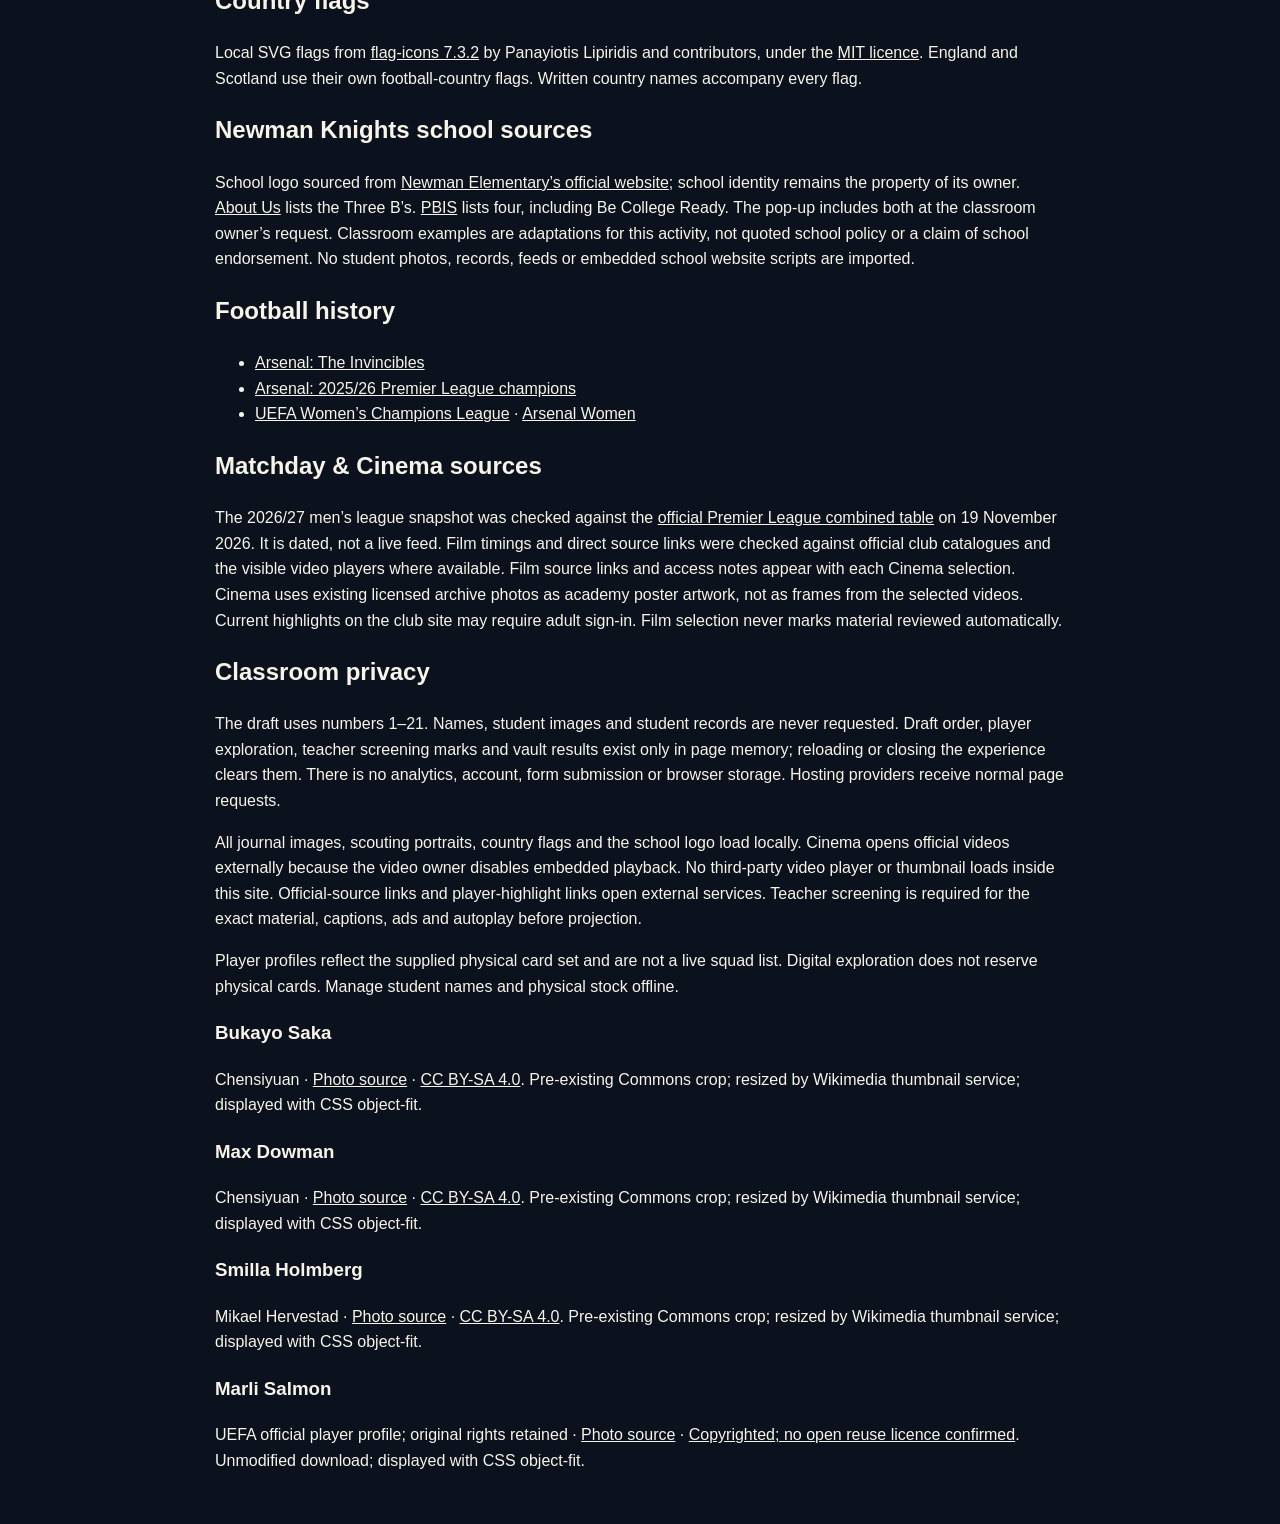
==== commit c4cb5833: "Restore full classroom roster and flexible card-table flow" ====
--- a/credits.html
+++ b/credits.html
@@ -5,4 +5,4 @@
 <li><a href="https://commons.wikimedia.org/wiki/File:Arsenal_WFC_v_Manchester_City_WFC,_11_May_2019_(03).jpg">Arsenal Women’s 2019 league celebrations</a>, Katie Chan, 2019 — <a href="https://creativecommons.org/licenses/by-sa/4.0/">CC BY-SA 4.0</a>. This archive image depicts the 2018/19 league title, not the 2025 European final.</li>
 <li><a href="https://commons.wikimedia.org/wiki/File:Tony_Adams_Statue_-_front.jpg">Tony Adams statue</a>, Ronnie Macdonald, 2012 — <a href="https://creativecommons.org/licenses/by/2.0/">CC BY 2.0</a>.</li></ul>
 <h2>Clubhouse championship photographs</h2><p>These photographs show the dated events in their captions. Source links also appear inside each story. Images have been resized and use responsive crops; original ownership and source licences are retained.</p><ul><li><a href="https://commons.wikimedia.org/wiki/File:Arsenal_Parade_31052026_(37).jpg">31 May 2026 title parade</a> — Timmy96 · CC0. <a href="https://creativecommons.org/publicdomain/zero/1.0/">Licence</a>.</li><li><a href="https://commons.wikimedia.org/wiki/File:Arsenal_open_top_bus_parade_2004.jpg">2004 league victory parade</a> — Dineshcooper · Public domain dedication by author.</li><li><a href="https://commons.wikimedia.org/wiki/File:Arsenal_WFC_v_Manchester_City_WFC,_11_May_2019_(02).jpg">11 May 2019 league trophy day</a> — Katie Chan · CC BY-SA 4.0. <a href="https://creativecommons.org/licenses/by-sa/4.0/">Licence</a>.</li><li><a href="https://www.uefa.com/womenschampionsleague/news/029a-1df953e859d5-5ff509a80e7c-1000--arsenal-return-to-european-summit/">24 May 2025 European final trophy ceremony in Lisbon</a> — Arsenal FC via Getty Images · Copyright retained by rights holder; no Creative Commons licence claimed.</li></ul><h2>Scouting player photography</h2><p>These are documentary player photographs in an original digital academy profile layout, not scans of the physical trading cards. Archive and national-team photographs may show older kits. Images are displayed with responsive cropping; photographic adaptations retain the source licence. Author, source and licence links are provided for each image.</p><ul><li id="photo-william-saliba"><a href="https://commons.wikimedia.org/wiki/File:William_Saliba_France_v_Paraguay_4_July_2026-183.jpg">William Saliba</a> — Bryan Berlin · <a href="https://creativecommons.org/licenses/by-sa/4.0">CC BY-SA 4.0</a>.</li><li id="photo-david-raya"><a href="https://commons.wikimedia.org/wiki/File:David_Raya_Argentina_v_Spain_19_July_2026-003_(cropped).jpg">David Raya</a> — Bryan Berlin · <a href="https://creativecommons.org/licenses/by-sa/4.0">CC BY-SA 4.0</a>.</li><li id="photo-gabriel-magalhaes"><a href="https://commons.wikimedia.org/wiki/File:Gabriel_Magalhaes_Brazil_V_Morocco_13_June_2026-132_(cropped).jpg">Gabriel Magalhães</a> — Bryan Berlin · <a href="https://creativecommons.org/licenses/by-sa/4.0">CC BY-SA 4.0</a>.</li><li id="photo-jurrien-timber"><a href="https://commons.wikimedia.org/wiki/File:JURRIEN_TIMBER.jpg">Jurriën Timber</a> — Carlo Bruil Fotografie · <a href="https://creativecommons.org/licenses/by/2.0">CC BY 2.0</a>.</li><li id="photo-riccardo-calafiori"><a href="https://commons.wikimedia.org/wiki/File:1_Riccardo_Calafiori_2026_(cropped).jpg">Riccardo Calafiori</a> — Chensiyuan · <a href="https://creativecommons.org/licenses/by-sa/4.0">CC BY-SA 4.0</a>.</li><li id="photo-martin-degaard"><a href="https://commons.wikimedia.org/wiki/File:Martin_Odegaard_France_v_Norway_26_June_26-014.jpg">Martin Ødegaard</a> — Bryan Berlin · <a href="https://creativecommons.org/licenses/by-sa/4.0">CC BY-SA 4.0</a>.</li><li id="photo-declan-rice"><a href="https://commons.wikimedia.org/wiki/File:Declan_Rice_England_v_Ghana_23_June_2026-150.jpg">Declan Rice</a> — Bryan Berlin · <a href="https://creativecommons.org/licenses/by-sa/4.0">CC BY-SA 4.0</a>.</li><li id="photo-mikel-merino"><a href="https://commons.wikimedia.org/wiki/File:Mikel_Merino_France_v_Spain_7.24.26-241_(cropped).jpg">Mikel Merino</a> — Bryan Berlin · <a href="https://creativecommons.org/licenses/by-sa/4.0">CC BY-SA 4.0</a>.</li><li id="photo-eberechi-eze"><a href="https://commons.wikimedia.org/wiki/File:Eberechi_Eze_England_v_Ghana_23_June_2026-039.jpg">Eberechi Eze</a> — Bryan Berlin · <a href="https://creativecommons.org/licenses/by-sa/4.0">CC BY-SA 4.0</a>.</li><li id="photo-kai-havertz"><a href="https://commons.wikimedia.org/wiki/File:Kai_Havertz_Ecuador_v_Germany_25_June_2026-118.jpg">Kai Havertz</a> — Bryan Berlin · <a href="https://creativecommons.org/licenses/by-sa/4.0">CC BY-SA 4.0</a>.</li><li id="photo-noni-madueke"><a href="https://commons.wikimedia.org/wiki/File:Noni_Madueke_England_v_Panama_27_June_26-054.jpg">Noni Madueke</a> — Bryan Berlin · <a href="https://creativecommons.org/licenses/by-sa/4.0">CC BY-SA 4.0</a>.</li><li id="photo-viktor-gyokeres"><a href="https://commons.wikimedia.org/wiki/File:Viktor_Gyokeres_France_v_Sweden_6.30.26-123_(cropped).jpg">Viktor Gyökeres</a> — Bryan Berlin · <a href="https://creativecommons.org/licenses/by-sa/4.0">CC BY-SA 4.0</a>.</li><li id="photo-leandro-trossard"><a href="https://commons.wikimedia.org/wiki/File:Leandro_Trossard_Belgium_v_USA_6_July_2026-258.jpg">Leandro Trossard</a> — Bryan Berlin · <a href="https://creativecommons.org/licenses/by-sa/4.0">CC BY-SA 4.0</a>.</li><li id="photo-kim-little"><a href="https://commons.wikimedia.org/wiki/File:Kim_Little_20191016.jpg">Kim Little</a> — El Loko Foto · <a href="https://creativecommons.org/licenses/by/4.0">CC BY 4.0</a>.</li><li id="photo-steph-catley"><a href="https://commons.wikimedia.org/wiki/File:20260927-Steph_Catley.jpg">Steph Catley</a> — Katie Chan · <a href="https://creativecommons.org/licenses/by-sa/4.0">CC BY-SA 4.0</a>.</li><li id="photo-lotte-wubben-moy"><a href="https://commons.wikimedia.org/wiki/File:Lotte_Wubben-Moy.jpg">Lotte Wubben-Moy</a> — Ryanasman1 · <a href="https://creativecommons.org/licenses/by-sa/4.0">CC BY-SA 4.0</a>.</li><li id="photo-frida-maanum"><a href="https://commons.wikimedia.org/wiki/File:Fridamaanum_arsenal.jpg">Frida Maanum</a> — Suzanne Lycett · <a href="https://creativecommons.org/licenses/by-sa/2.0">CC BY-SA 2.0</a>.</li><li id="photo-mariona-caldentey"><a href="https://commons.wikimedia.org/wiki/File:Brann_-_Bar%C3%A7a_Femen%C3%AD_CG3A5801_(cropped).jpg">Mariona Caldentey</a> — MichaelEmilio · <a href="https://creativecommons.org/licenses/by-sa/4.0">CC BY-SA 4.0</a>.</li><li id="photo-chloe-kelly"><a href="https://commons.wikimedia.org/wiki/File:On_29.07.England_Lionesses_Bus_Celebration_-_The_Mall,_Lond2025_11_(cropped-J1).jpg">Chloe Kelly</a> — Raph_PH · <a href="https://creativecommons.org/licenses/by/4.0">CC BY 4.0</a>.</li><li id="photo-stina-blackstenius"><a href="https://commons.wikimedia.org/wiki/File:Sweden_-_Serbia_09_(cropped).jpg">Stina Blackstenius</a> — Mikael Hervestad · <a href="https://creativecommons.org/licenses/by-sa/4.0">CC BY-SA 4.0</a>.</li></ul><h2>Country flags</h2><p>Local SVG flags from <a href="https://github.com/lipis/flag-icons/tree/v7.3.2">flag-icons 7.3.2</a> by Panayiotis Lipiridis and contributors, under the <a href="art/flags/LICENSE">MIT licence</a>. England and Scotland use their own football-country flags. Written country names accompany every flag.</p><h2>Newman Knights school sources</h2><p>School logo sourced from <a href="https://newman.chino.k12.ca.us/">Newman Elementary’s official website</a>; school identity remains the property of its owner. <a href="https://newman.chino.k12.ca.us/185610_3">About Us</a> lists the Three B’s. <a href="https://newman.chino.k12.ca.us/pbis-home">PBIS</a> lists four, including Be College Ready. The pop-up includes both at the classroom owner’s request. Classroom examples are adaptations for this activity, not quoted school policy or a claim of school endorsement. No student photos, records, feeds or embedded school website scripts are imported.</p><h2>Football history</h2><ul><li><a href="https://arsenal-fc.shorthandstories.com/the-invincibles-a-season-like-no-other/">Arsenal: The Invincibles</a></li><li><a href="https://www.arsenal.com/news/arsenal-crowned-202526-premier-league-champions-aOhcw4T06mFw">Arsenal: 2025/26 Premier League champions</a></li><li><a href="https://www.uefa.com/womenschampionsleague/history/seasons/2025/">UEFA Women’s Champions League</a> · <a href="https://www.arsenal.com/women">Arsenal Women</a></li></ul>
-<h2>Matchday &amp; Cinema sources</h2><p>The 2026/27 men’s league snapshot was checked against the <a href="https://www.premierleague.com/en/tables/premier-league/2026-27" target="_blank" rel="noopener noreferrer">official Premier League combined table</a> on 19 November 2026. It is dated, not a live feed. Film timings and direct source links were checked against official club catalogues and the visible video players where available. Film source links and access notes appear with each Cinema selection. Cinema uses existing licensed archive photos as academy poster artwork, not as frames from the selected videos. Current highlights on the club site may require adult sign-in. Film selection never marks material reviewed automatically.</p><h2>Classroom privacy</h2><p>The draft uses numbers 1–21. Names, student images and student records are never requested. Draft order, player exploration, teacher screening marks and vault results exist only in page memory; reloading or closing the experience clears them. There is no analytics, account, form submission or browser storage. Hosting providers receive normal page requests.</p><p>All journal images, scouting portraits, country flags and the school logo load locally. Cinema opens official videos externally because the video owner disables embedded playback. No third-party video player or thumbnail loads inside this site. Official-source links and player-highlight links open external services. Teacher screening is required for the exact material, captions, ads and autoplay before projection.</p><p>Player profiles reflect the supplied physical card set and are not a live squad list. Digital exploration does not reserve physical cards. Manage student names and physical stock offline.</p></main></body></html>
+<h2>Matchday &amp; Cinema sources</h2><p>The 2026/27 men’s league snapshot was checked against the <a href="https://www.premierleague.com/en/tables/premier-league/2026-27" target="_blank" rel="noopener noreferrer">official Premier League combined table</a> on 19 November 2026. It is dated, not a live feed. Film timings and direct source links were checked against official club catalogues and the visible video players where available. Film source links and access notes appear with each Cinema selection. Cinema uses existing licensed archive photos as academy poster artwork, not as frames from the selected videos. Current highlights on the club site may require adult sign-in. Film selection never marks material reviewed automatically.</p><h2>Classroom privacy</h2><p>The draft uses numbers 1–21. Names, student images and student records are never requested. Draft order, player exploration, teacher screening marks and vault results exist only in page memory; reloading or closing the experience clears them. There is no analytics, account, form submission or browser storage. Hosting providers receive normal page requests.</p><p>All journal images, scouting portraits, country flags and the school logo load locally. Cinema opens official videos externally because the video owner disables embedded playback. No third-party video player or thumbnail loads inside this site. Official-source links and player-highlight links open external services. Teacher screening is required for the exact material, captions, ads and autoplay before projection.</p><p>Player profiles reflect the supplied physical card set and are not a live squad list. Digital exploration does not reserve physical cards. Manage student names and physical stock offline.</p><article id="photo-bukayo-saka"><h3>Bukayo Saka</h3><p>Chensiyuan · <a href="https://commons.wikimedia.org/wiki/File:1_bukayo_saka_arsenal_2025_(cropped).jpg">Photo source</a> · <a href="https://creativecommons.org/licenses/by-sa/4.0">CC BY-SA 4.0</a>. Pre-existing Commons crop; resized by Wikimedia thumbnail service; displayed with CSS object-fit.</p></article><article id="photo-max-dowman"><h3>Max Dowman</h3><p>Chensiyuan · <a href="https://commons.wikimedia.org/wiki/File:1_max_dowman_2026b_(cropped).jpg">Photo source</a> · <a href="https://creativecommons.org/licenses/by-sa/4.0">CC BY-SA 4.0</a>. Pre-existing Commons crop; resized by Wikimedia thumbnail service; displayed with CSS object-fit.</p></article><article id="photo-smilla-holmberg"><h3>Smilla Holmberg</h3><p>Mikael Hervestad · <a href="https://commons.wikimedia.org/wiki/File:Sweden_-_Serbia_36_(cropped).jpg">Photo source</a> · <a href="https://creativecommons.org/licenses/by-sa/4.0">CC BY-SA 4.0</a>. Pre-existing Commons crop; resized by Wikimedia thumbnail service; displayed with CSS object-fit.</p></article><article id="photo-marli-salmon"><h3>Marli Salmon</h3><p>UEFA official player profile; original rights retained · <a href="https://www.uefa.com/uefachampionsleague/clubs/players/250199801--marli-salmon/">Photo source</a> · <a href="https://www.uefa.com/termsconditions/">Copyrighted; no open reuse licence confirmed</a>. Unmodified download; displayed with CSS object-fit.</p></article></main></body></html>
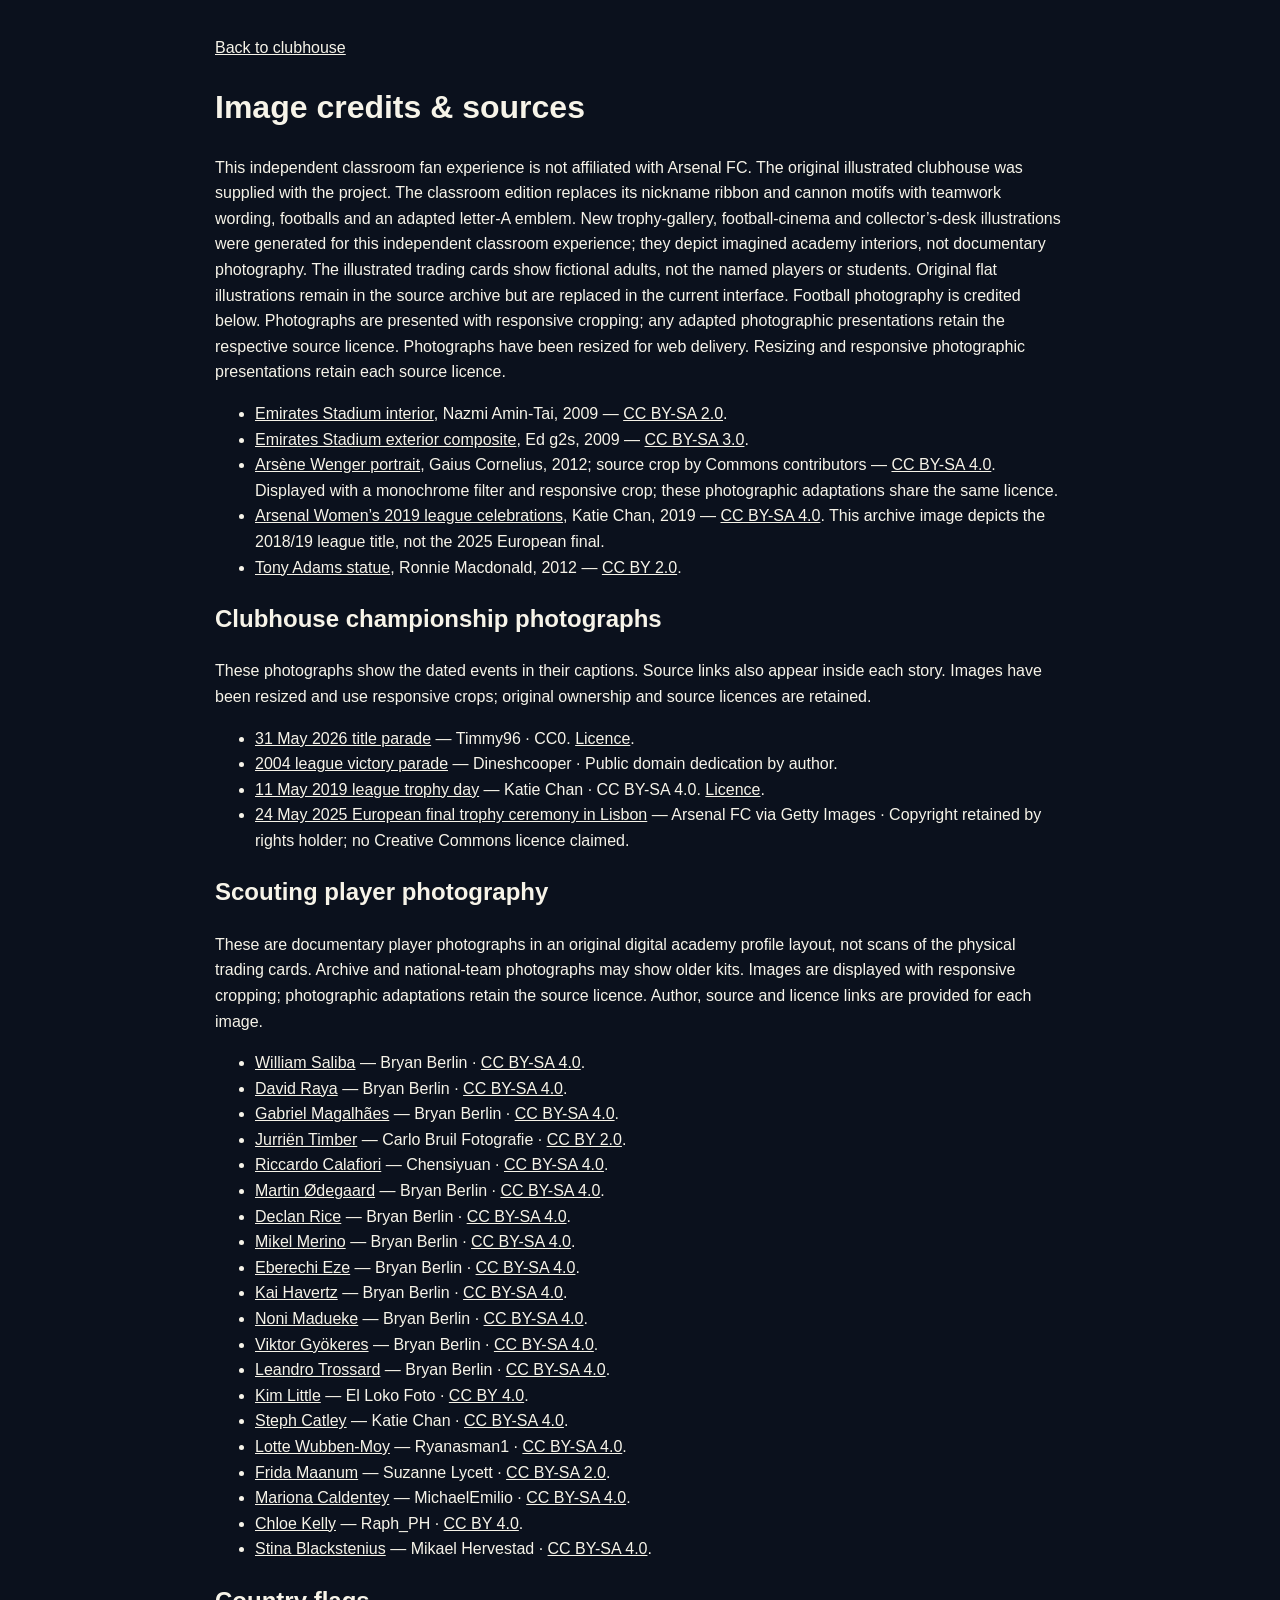
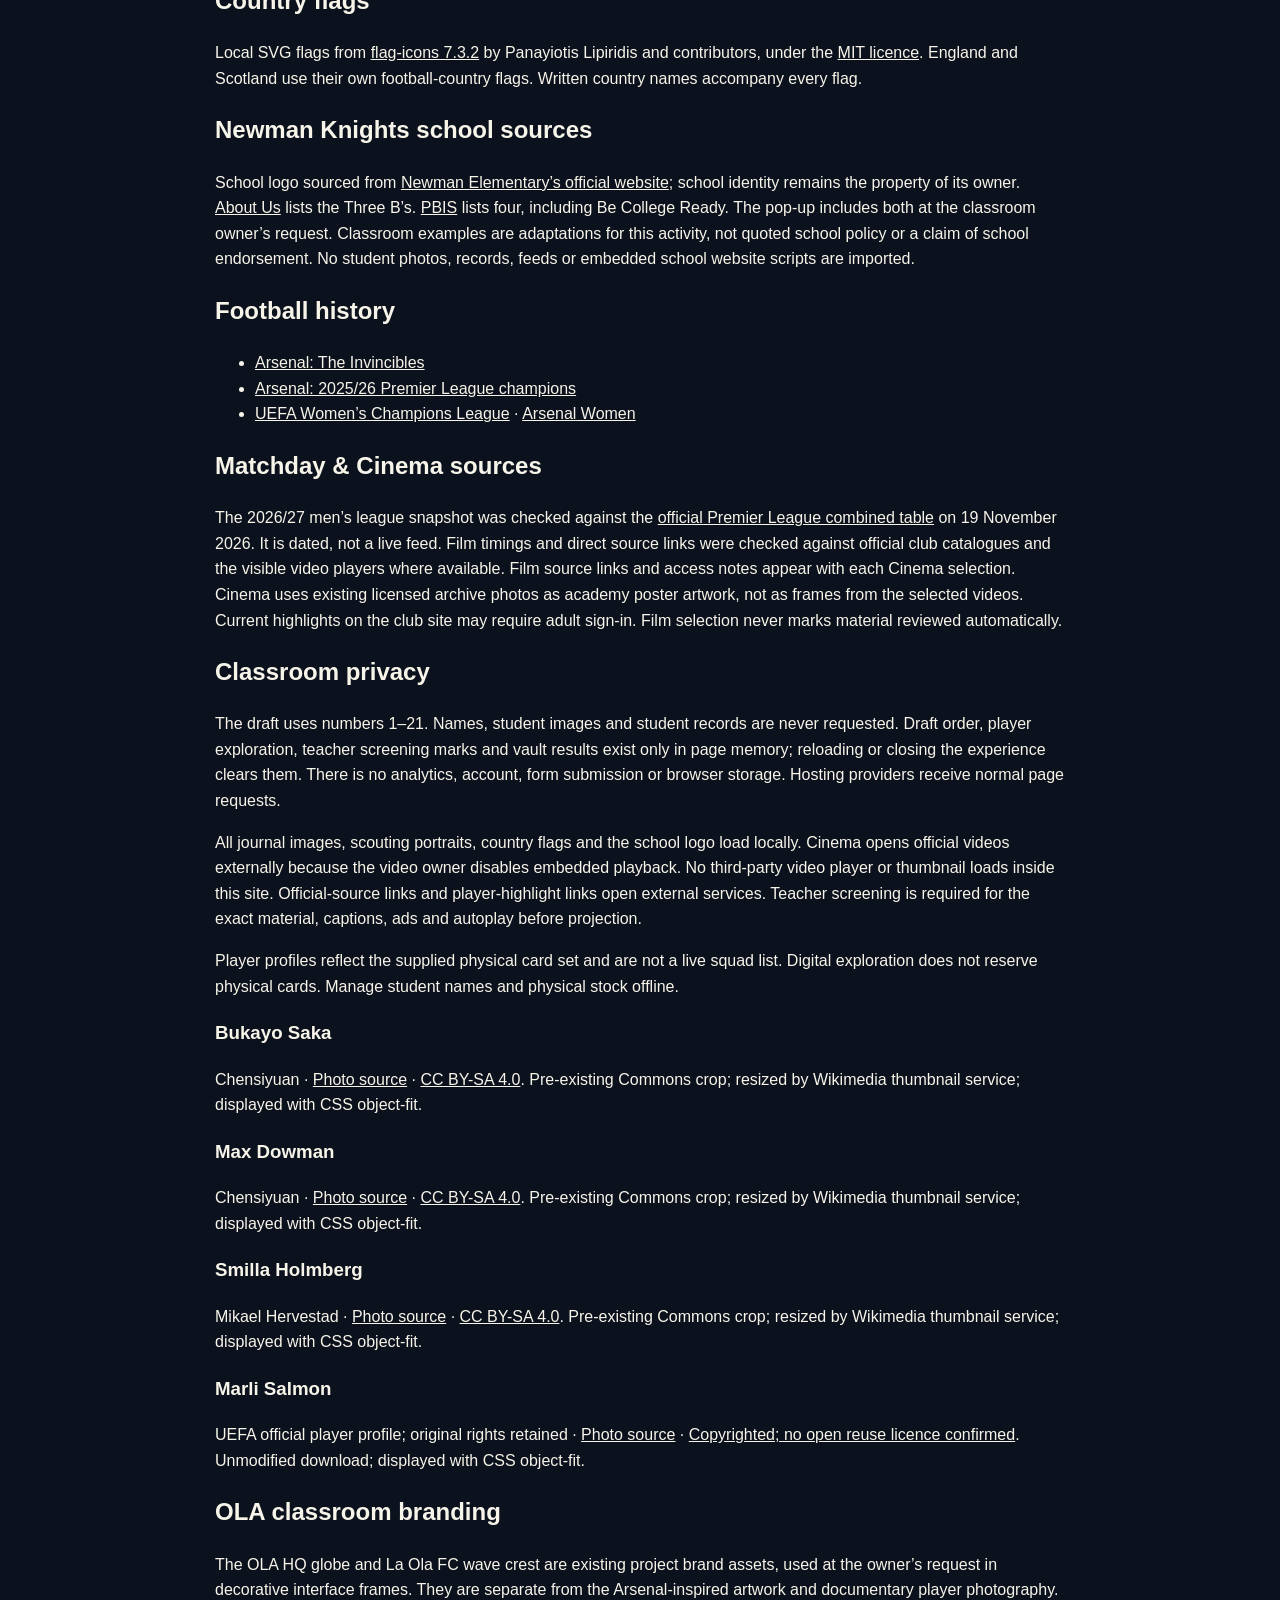
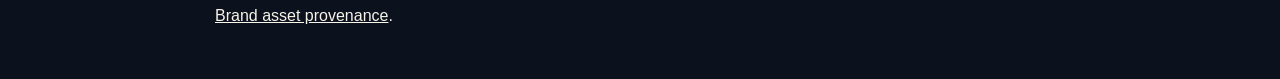
==== commit 780622a6: "Polish Cinema and frame classroom rooms with OLA branding" ====
--- a/credits.html
+++ b/credits.html
@@ -5,4 +5,4 @@
 <li><a href="https://commons.wikimedia.org/wiki/File:Arsenal_WFC_v_Manchester_City_WFC,_11_May_2019_(03).jpg">Arsenal Women’s 2019 league celebrations</a>, Katie Chan, 2019 — <a href="https://creativecommons.org/licenses/by-sa/4.0/">CC BY-SA 4.0</a>. This archive image depicts the 2018/19 league title, not the 2025 European final.</li>
 <li><a href="https://commons.wikimedia.org/wiki/File:Tony_Adams_Statue_-_front.jpg">Tony Adams statue</a>, Ronnie Macdonald, 2012 — <a href="https://creativecommons.org/licenses/by/2.0/">CC BY 2.0</a>.</li></ul>
 <h2>Clubhouse championship photographs</h2><p>These photographs show the dated events in their captions. Source links also appear inside each story. Images have been resized and use responsive crops; original ownership and source licences are retained.</p><ul><li><a href="https://commons.wikimedia.org/wiki/File:Arsenal_Parade_31052026_(37).jpg">31 May 2026 title parade</a> — Timmy96 · CC0. <a href="https://creativecommons.org/publicdomain/zero/1.0/">Licence</a>.</li><li><a href="https://commons.wikimedia.org/wiki/File:Arsenal_open_top_bus_parade_2004.jpg">2004 league victory parade</a> — Dineshcooper · Public domain dedication by author.</li><li><a href="https://commons.wikimedia.org/wiki/File:Arsenal_WFC_v_Manchester_City_WFC,_11_May_2019_(02).jpg">11 May 2019 league trophy day</a> — Katie Chan · CC BY-SA 4.0. <a href="https://creativecommons.org/licenses/by-sa/4.0/">Licence</a>.</li><li><a href="https://www.uefa.com/womenschampionsleague/news/029a-1df953e859d5-5ff509a80e7c-1000--arsenal-return-to-european-summit/">24 May 2025 European final trophy ceremony in Lisbon</a> — Arsenal FC via Getty Images · Copyright retained by rights holder; no Creative Commons licence claimed.</li></ul><h2>Scouting player photography</h2><p>These are documentary player photographs in an original digital academy profile layout, not scans of the physical trading cards. Archive and national-team photographs may show older kits. Images are displayed with responsive cropping; photographic adaptations retain the source licence. Author, source and licence links are provided for each image.</p><ul><li id="photo-william-saliba"><a href="https://commons.wikimedia.org/wiki/File:William_Saliba_France_v_Paraguay_4_July_2026-183.jpg">William Saliba</a> — Bryan Berlin · <a href="https://creativecommons.org/licenses/by-sa/4.0">CC BY-SA 4.0</a>.</li><li id="photo-david-raya"><a href="https://commons.wikimedia.org/wiki/File:David_Raya_Argentina_v_Spain_19_July_2026-003_(cropped).jpg">David Raya</a> — Bryan Berlin · <a href="https://creativecommons.org/licenses/by-sa/4.0">CC BY-SA 4.0</a>.</li><li id="photo-gabriel-magalhaes"><a href="https://commons.wikimedia.org/wiki/File:Gabriel_Magalhaes_Brazil_V_Morocco_13_June_2026-132_(cropped).jpg">Gabriel Magalhães</a> — Bryan Berlin · <a href="https://creativecommons.org/licenses/by-sa/4.0">CC BY-SA 4.0</a>.</li><li id="photo-jurrien-timber"><a href="https://commons.wikimedia.org/wiki/File:JURRIEN_TIMBER.jpg">Jurriën Timber</a> — Carlo Bruil Fotografie · <a href="https://creativecommons.org/licenses/by/2.0">CC BY 2.0</a>.</li><li id="photo-riccardo-calafiori"><a href="https://commons.wikimedia.org/wiki/File:1_Riccardo_Calafiori_2026_(cropped).jpg">Riccardo Calafiori</a> — Chensiyuan · <a href="https://creativecommons.org/licenses/by-sa/4.0">CC BY-SA 4.0</a>.</li><li id="photo-martin-degaard"><a href="https://commons.wikimedia.org/wiki/File:Martin_Odegaard_France_v_Norway_26_June_26-014.jpg">Martin Ødegaard</a> — Bryan Berlin · <a href="https://creativecommons.org/licenses/by-sa/4.0">CC BY-SA 4.0</a>.</li><li id="photo-declan-rice"><a href="https://commons.wikimedia.org/wiki/File:Declan_Rice_England_v_Ghana_23_June_2026-150.jpg">Declan Rice</a> — Bryan Berlin · <a href="https://creativecommons.org/licenses/by-sa/4.0">CC BY-SA 4.0</a>.</li><li id="photo-mikel-merino"><a href="https://commons.wikimedia.org/wiki/File:Mikel_Merino_France_v_Spain_7.24.26-241_(cropped).jpg">Mikel Merino</a> — Bryan Berlin · <a href="https://creativecommons.org/licenses/by-sa/4.0">CC BY-SA 4.0</a>.</li><li id="photo-eberechi-eze"><a href="https://commons.wikimedia.org/wiki/File:Eberechi_Eze_England_v_Ghana_23_June_2026-039.jpg">Eberechi Eze</a> — Bryan Berlin · <a href="https://creativecommons.org/licenses/by-sa/4.0">CC BY-SA 4.0</a>.</li><li id="photo-kai-havertz"><a href="https://commons.wikimedia.org/wiki/File:Kai_Havertz_Ecuador_v_Germany_25_June_2026-118.jpg">Kai Havertz</a> — Bryan Berlin · <a href="https://creativecommons.org/licenses/by-sa/4.0">CC BY-SA 4.0</a>.</li><li id="photo-noni-madueke"><a href="https://commons.wikimedia.org/wiki/File:Noni_Madueke_England_v_Panama_27_June_26-054.jpg">Noni Madueke</a> — Bryan Berlin · <a href="https://creativecommons.org/licenses/by-sa/4.0">CC BY-SA 4.0</a>.</li><li id="photo-viktor-gyokeres"><a href="https://commons.wikimedia.org/wiki/File:Viktor_Gyokeres_France_v_Sweden_6.30.26-123_(cropped).jpg">Viktor Gyökeres</a> — Bryan Berlin · <a href="https://creativecommons.org/licenses/by-sa/4.0">CC BY-SA 4.0</a>.</li><li id="photo-leandro-trossard"><a href="https://commons.wikimedia.org/wiki/File:Leandro_Trossard_Belgium_v_USA_6_July_2026-258.jpg">Leandro Trossard</a> — Bryan Berlin · <a href="https://creativecommons.org/licenses/by-sa/4.0">CC BY-SA 4.0</a>.</li><li id="photo-kim-little"><a href="https://commons.wikimedia.org/wiki/File:Kim_Little_20191016.jpg">Kim Little</a> — El Loko Foto · <a href="https://creativecommons.org/licenses/by/4.0">CC BY 4.0</a>.</li><li id="photo-steph-catley"><a href="https://commons.wikimedia.org/wiki/File:20260927-Steph_Catley.jpg">Steph Catley</a> — Katie Chan · <a href="https://creativecommons.org/licenses/by-sa/4.0">CC BY-SA 4.0</a>.</li><li id="photo-lotte-wubben-moy"><a href="https://commons.wikimedia.org/wiki/File:Lotte_Wubben-Moy.jpg">Lotte Wubben-Moy</a> — Ryanasman1 · <a href="https://creativecommons.org/licenses/by-sa/4.0">CC BY-SA 4.0</a>.</li><li id="photo-frida-maanum"><a href="https://commons.wikimedia.org/wiki/File:Fridamaanum_arsenal.jpg">Frida Maanum</a> — Suzanne Lycett · <a href="https://creativecommons.org/licenses/by-sa/2.0">CC BY-SA 2.0</a>.</li><li id="photo-mariona-caldentey"><a href="https://commons.wikimedia.org/wiki/File:Brann_-_Bar%C3%A7a_Femen%C3%AD_CG3A5801_(cropped).jpg">Mariona Caldentey</a> — MichaelEmilio · <a href="https://creativecommons.org/licenses/by-sa/4.0">CC BY-SA 4.0</a>.</li><li id="photo-chloe-kelly"><a href="https://commons.wikimedia.org/wiki/File:On_29.07.England_Lionesses_Bus_Celebration_-_The_Mall,_Lond2025_11_(cropped-J1).jpg">Chloe Kelly</a> — Raph_PH · <a href="https://creativecommons.org/licenses/by/4.0">CC BY 4.0</a>.</li><li id="photo-stina-blackstenius"><a href="https://commons.wikimedia.org/wiki/File:Sweden_-_Serbia_09_(cropped).jpg">Stina Blackstenius</a> — Mikael Hervestad · <a href="https://creativecommons.org/licenses/by-sa/4.0">CC BY-SA 4.0</a>.</li></ul><h2>Country flags</h2><p>Local SVG flags from <a href="https://github.com/lipis/flag-icons/tree/v7.3.2">flag-icons 7.3.2</a> by Panayiotis Lipiridis and contributors, under the <a href="art/flags/LICENSE">MIT licence</a>. England and Scotland use their own football-country flags. Written country names accompany every flag.</p><h2>Newman Knights school sources</h2><p>School logo sourced from <a href="https://newman.chino.k12.ca.us/">Newman Elementary’s official website</a>; school identity remains the property of its owner. <a href="https://newman.chino.k12.ca.us/185610_3">About Us</a> lists the Three B’s. <a href="https://newman.chino.k12.ca.us/pbis-home">PBIS</a> lists four, including Be College Ready. The pop-up includes both at the classroom owner’s request. Classroom examples are adaptations for this activity, not quoted school policy or a claim of school endorsement. No student photos, records, feeds or embedded school website scripts are imported.</p><h2>Football history</h2><ul><li><a href="https://arsenal-fc.shorthandstories.com/the-invincibles-a-season-like-no-other/">Arsenal: The Invincibles</a></li><li><a href="https://www.arsenal.com/news/arsenal-crowned-202526-premier-league-champions-aOhcw4T06mFw">Arsenal: 2025/26 Premier League champions</a></li><li><a href="https://www.uefa.com/womenschampionsleague/history/seasons/2025/">UEFA Women’s Champions League</a> · <a href="https://www.arsenal.com/women">Arsenal Women</a></li></ul>
-<h2>Matchday &amp; Cinema sources</h2><p>The 2026/27 men’s league snapshot was checked against the <a href="https://www.premierleague.com/en/tables/premier-league/2026-27" target="_blank" rel="noopener noreferrer">official Premier League combined table</a> on 19 November 2026. It is dated, not a live feed. Film timings and direct source links were checked against official club catalogues and the visible video players where available. Film source links and access notes appear with each Cinema selection. Cinema uses existing licensed archive photos as academy poster artwork, not as frames from the selected videos. Current highlights on the club site may require adult sign-in. Film selection never marks material reviewed automatically.</p><h2>Classroom privacy</h2><p>The draft uses numbers 1–21. Names, student images and student records are never requested. Draft order, player exploration, teacher screening marks and vault results exist only in page memory; reloading or closing the experience clears them. There is no analytics, account, form submission or browser storage. Hosting providers receive normal page requests.</p><p>All journal images, scouting portraits, country flags and the school logo load locally. Cinema opens official videos externally because the video owner disables embedded playback. No third-party video player or thumbnail loads inside this site. Official-source links and player-highlight links open external services. Teacher screening is required for the exact material, captions, ads and autoplay before projection.</p><p>Player profiles reflect the supplied physical card set and are not a live squad list. Digital exploration does not reserve physical cards. Manage student names and physical stock offline.</p><article id="photo-bukayo-saka"><h3>Bukayo Saka</h3><p>Chensiyuan · <a href="https://commons.wikimedia.org/wiki/File:1_bukayo_saka_arsenal_2025_(cropped).jpg">Photo source</a> · <a href="https://creativecommons.org/licenses/by-sa/4.0">CC BY-SA 4.0</a>. Pre-existing Commons crop; resized by Wikimedia thumbnail service; displayed with CSS object-fit.</p></article><article id="photo-max-dowman"><h3>Max Dowman</h3><p>Chensiyuan · <a href="https://commons.wikimedia.org/wiki/File:1_max_dowman_2026b_(cropped).jpg">Photo source</a> · <a href="https://creativecommons.org/licenses/by-sa/4.0">CC BY-SA 4.0</a>. Pre-existing Commons crop; resized by Wikimedia thumbnail service; displayed with CSS object-fit.</p></article><article id="photo-smilla-holmberg"><h3>Smilla Holmberg</h3><p>Mikael Hervestad · <a href="https://commons.wikimedia.org/wiki/File:Sweden_-_Serbia_36_(cropped).jpg">Photo source</a> · <a href="https://creativecommons.org/licenses/by-sa/4.0">CC BY-SA 4.0</a>. Pre-existing Commons crop; resized by Wikimedia thumbnail service; displayed with CSS object-fit.</p></article><article id="photo-marli-salmon"><h3>Marli Salmon</h3><p>UEFA official player profile; original rights retained · <a href="https://www.uefa.com/uefachampionsleague/clubs/players/250199801--marli-salmon/">Photo source</a> · <a href="https://www.uefa.com/termsconditions/">Copyrighted; no open reuse licence confirmed</a>. Unmodified download; displayed with CSS object-fit.</p></article></main></body></html>
+<h2>Matchday &amp; Cinema sources</h2><p>The 2026/27 men’s league snapshot was checked against the <a href="https://www.premierleague.com/en/tables/premier-league/2026-27" target="_blank" rel="noopener noreferrer">official Premier League combined table</a> on 19 November 2026. It is dated, not a live feed. Film timings and direct source links were checked against official club catalogues and the visible video players where available. Film source links and access notes appear with each Cinema selection. Cinema uses existing licensed archive photos as academy poster artwork, not as frames from the selected videos. Current highlights on the club site may require adult sign-in. Film selection never marks material reviewed automatically.</p><h2>Classroom privacy</h2><p>The draft uses numbers 1–21. Names, student images and student records are never requested. Draft order, player exploration, teacher screening marks and vault results exist only in page memory; reloading or closing the experience clears them. There is no analytics, account, form submission or browser storage. Hosting providers receive normal page requests.</p><p>All journal images, scouting portraits, country flags and the school logo load locally. Cinema opens official videos externally because the video owner disables embedded playback. No third-party video player or thumbnail loads inside this site. Official-source links and player-highlight links open external services. Teacher screening is required for the exact material, captions, ads and autoplay before projection.</p><p>Player profiles reflect the supplied physical card set and are not a live squad list. Digital exploration does not reserve physical cards. Manage student names and physical stock offline.</p><article id="photo-bukayo-saka"><h3>Bukayo Saka</h3><p>Chensiyuan · <a href="https://commons.wikimedia.org/wiki/File:1_bukayo_saka_arsenal_2025_(cropped).jpg">Photo source</a> · <a href="https://creativecommons.org/licenses/by-sa/4.0">CC BY-SA 4.0</a>. Pre-existing Commons crop; resized by Wikimedia thumbnail service; displayed with CSS object-fit.</p></article><article id="photo-max-dowman"><h3>Max Dowman</h3><p>Chensiyuan · <a href="https://commons.wikimedia.org/wiki/File:1_max_dowman_2026b_(cropped).jpg">Photo source</a> · <a href="https://creativecommons.org/licenses/by-sa/4.0">CC BY-SA 4.0</a>. Pre-existing Commons crop; resized by Wikimedia thumbnail service; displayed with CSS object-fit.</p></article><article id="photo-smilla-holmberg"><h3>Smilla Holmberg</h3><p>Mikael Hervestad · <a href="https://commons.wikimedia.org/wiki/File:Sweden_-_Serbia_36_(cropped).jpg">Photo source</a> · <a href="https://creativecommons.org/licenses/by-sa/4.0">CC BY-SA 4.0</a>. Pre-existing Commons crop; resized by Wikimedia thumbnail service; displayed with CSS object-fit.</p></article><article id="photo-marli-salmon"><h3>Marli Salmon</h3><p>UEFA official player profile; original rights retained · <a href="https://www.uefa.com/uefachampionsleague/clubs/players/250199801--marli-salmon/">Photo source</a> · <a href="https://www.uefa.com/termsconditions/">Copyrighted; no open reuse licence confirmed</a>. Unmodified download; displayed with CSS object-fit.</p></article><section id="ola-brand"><h2>OLA classroom branding</h2><p>The OLA HQ globe and La Ola FC wave crest are existing project brand assets, used at the owner’s request in decorative interface frames. They are separate from the Arsenal-inspired artwork and documentary player photography. <a href="art/ola/sources.json">Brand asset provenance</a>.</p></section></main></body></html>
